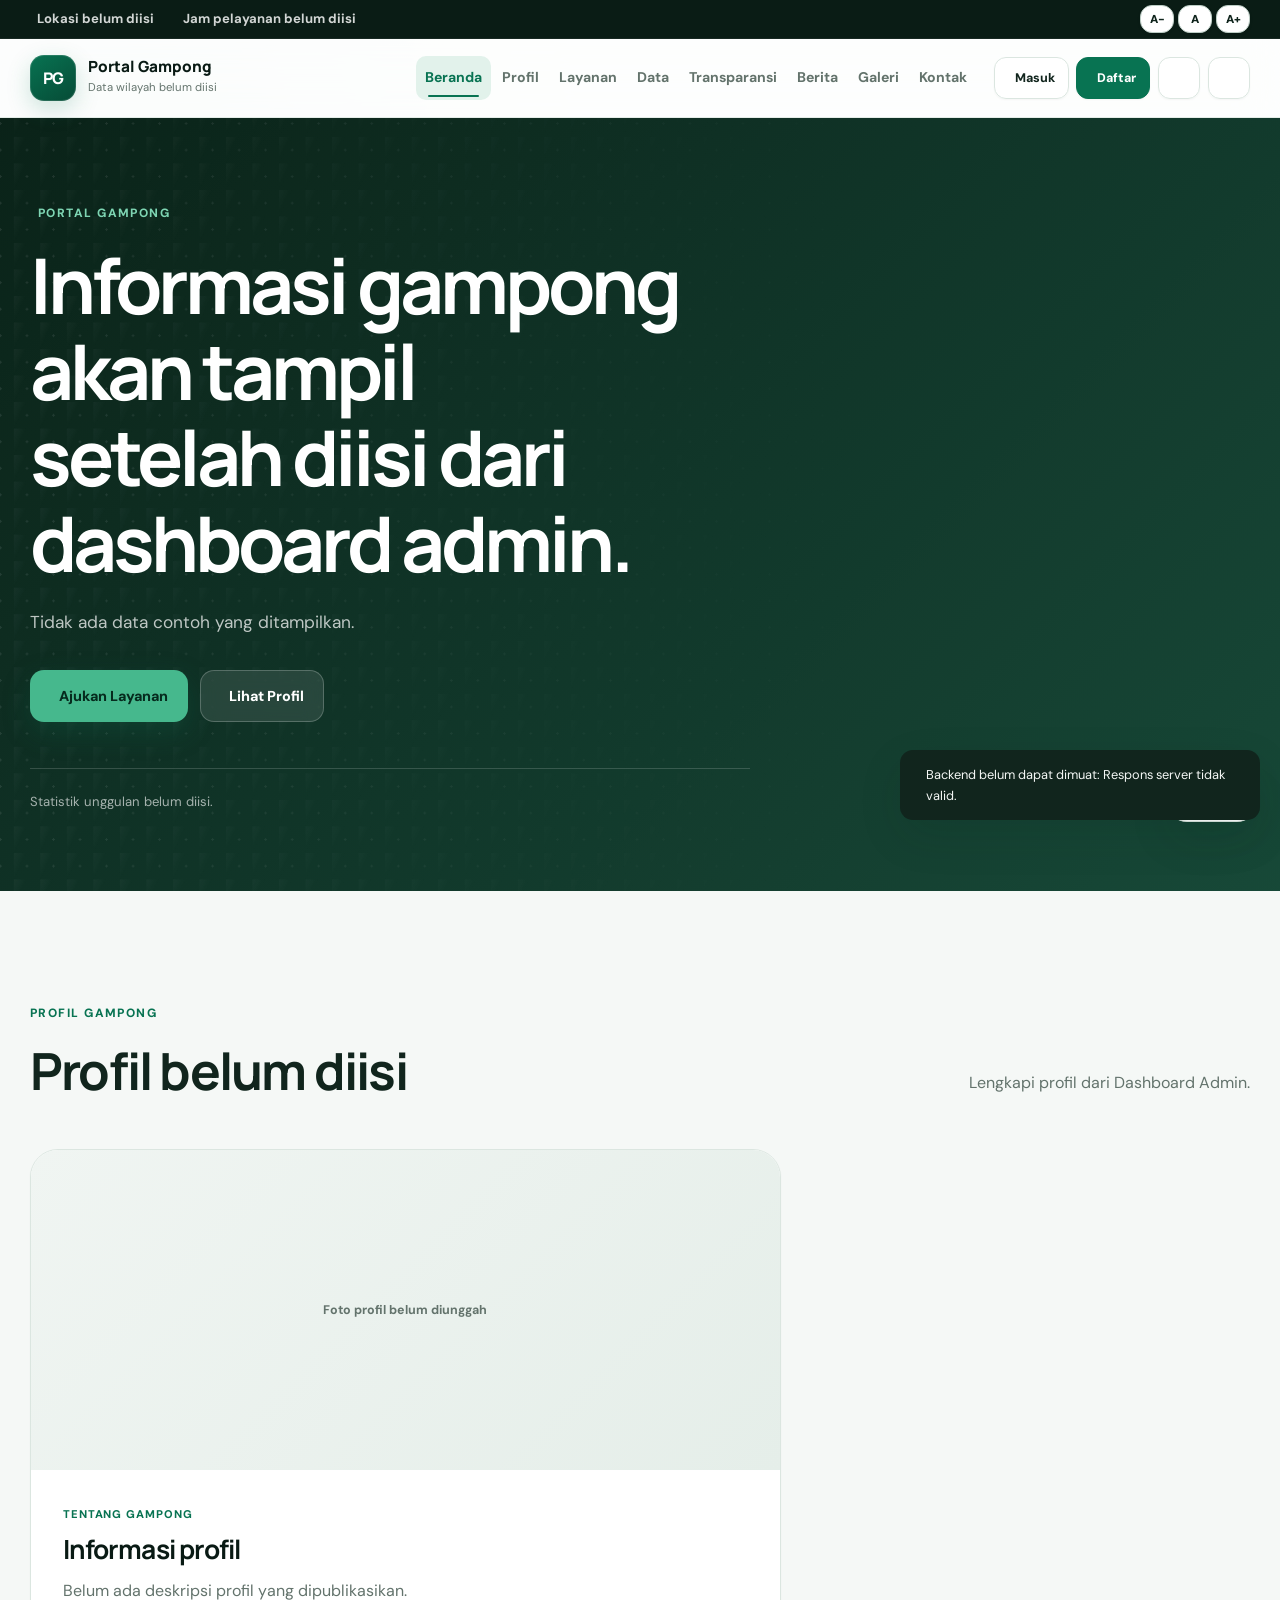
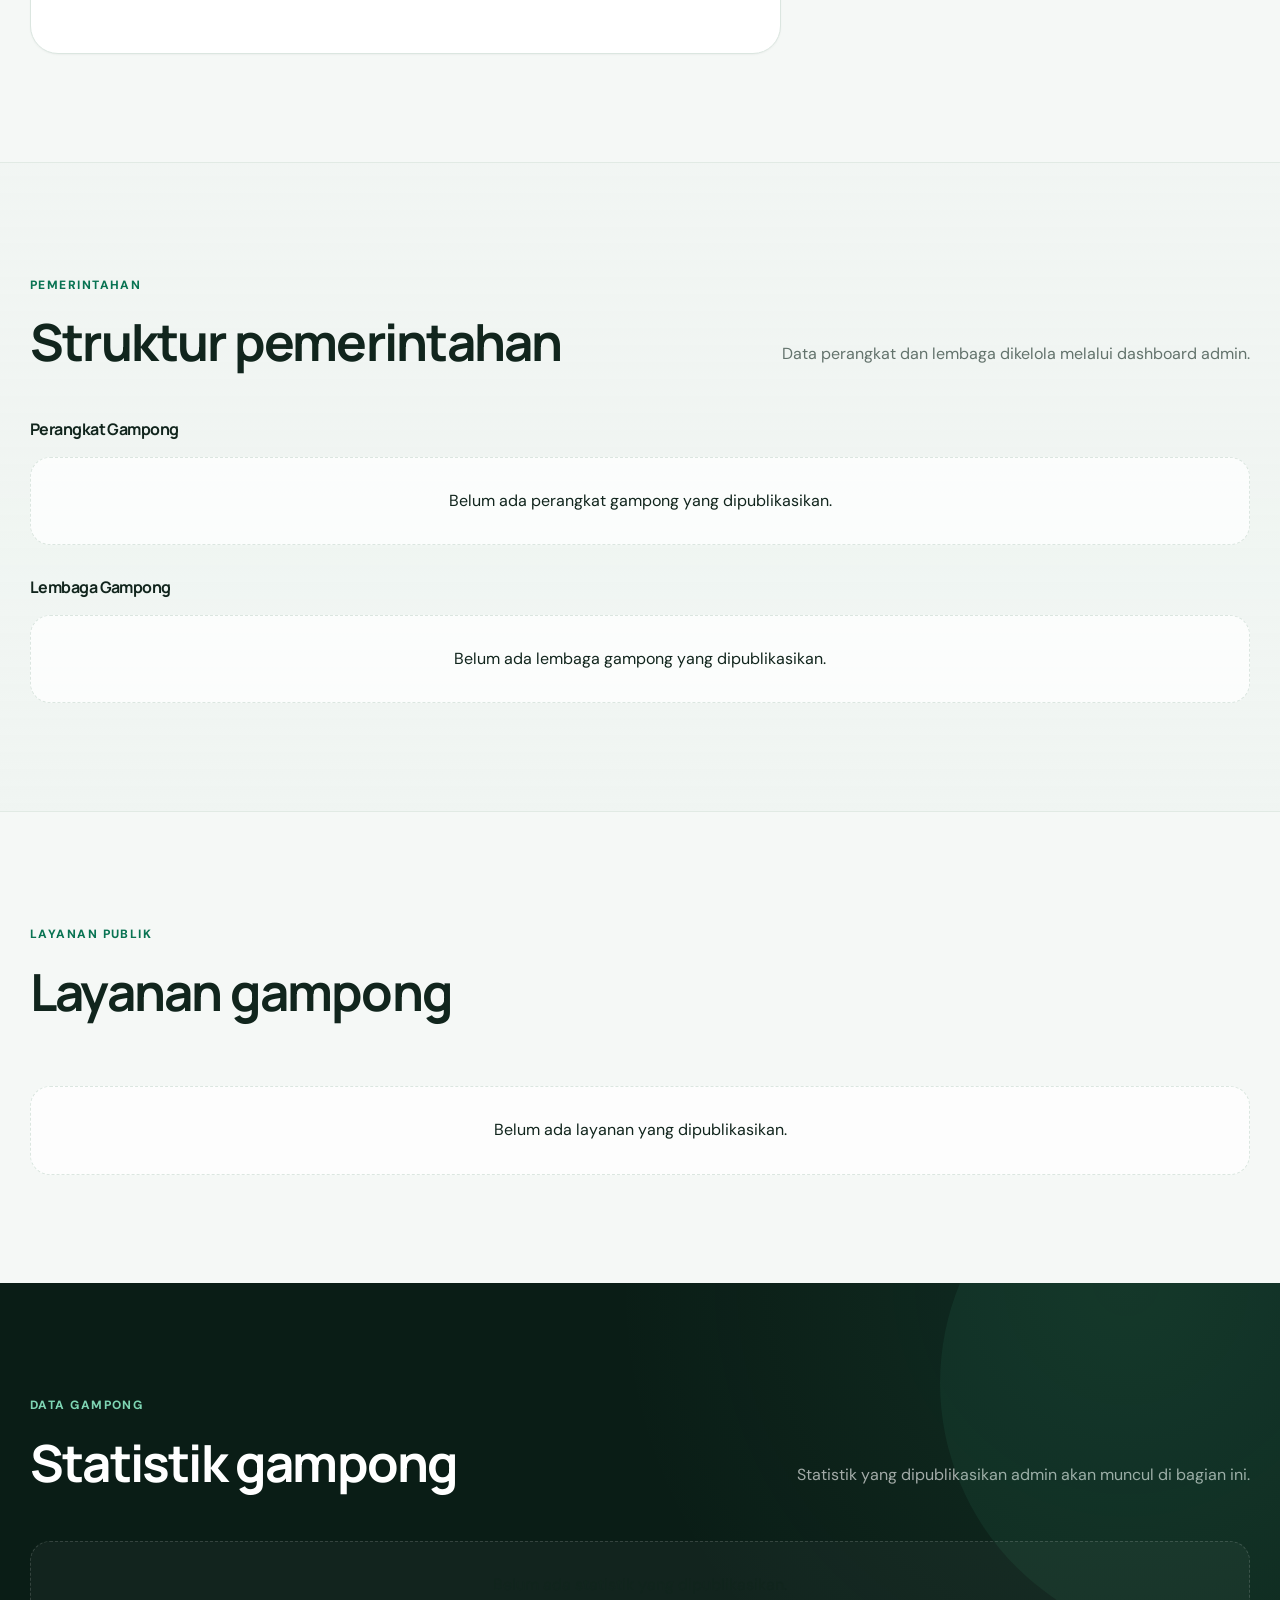
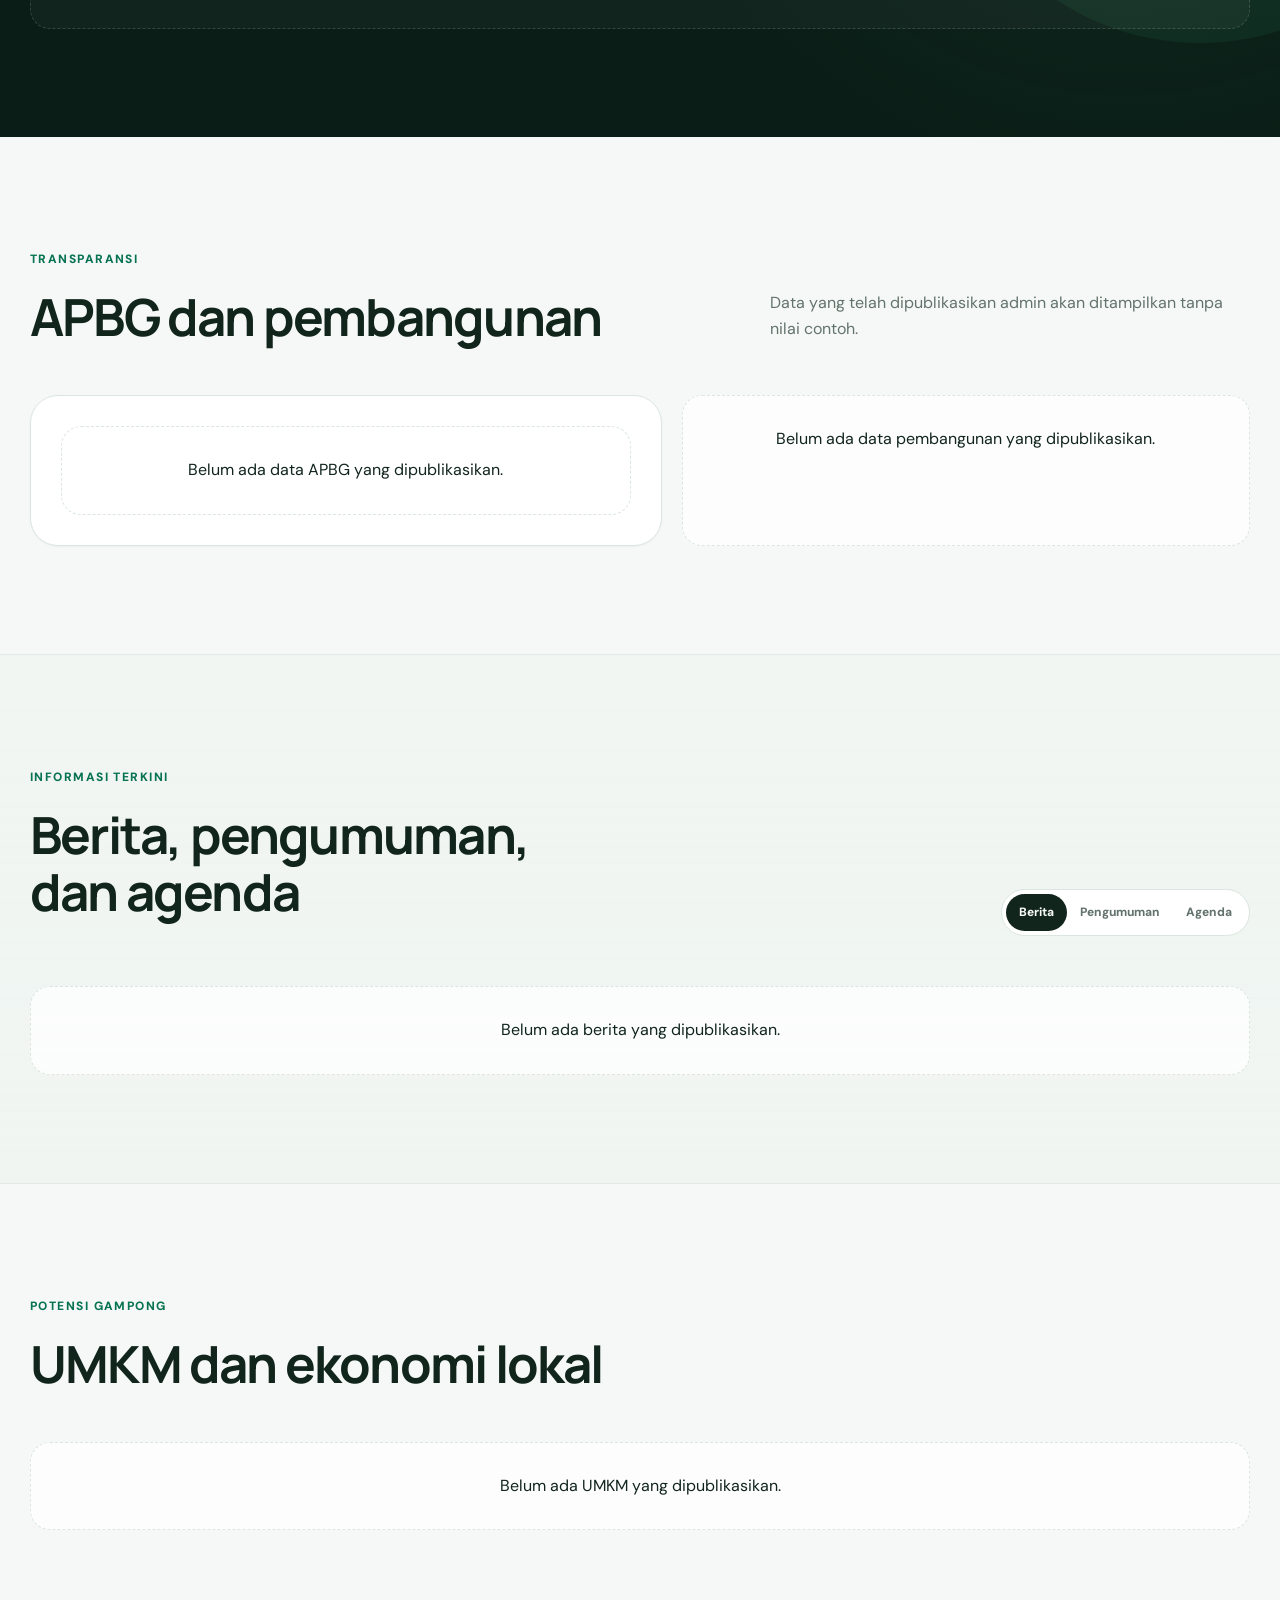
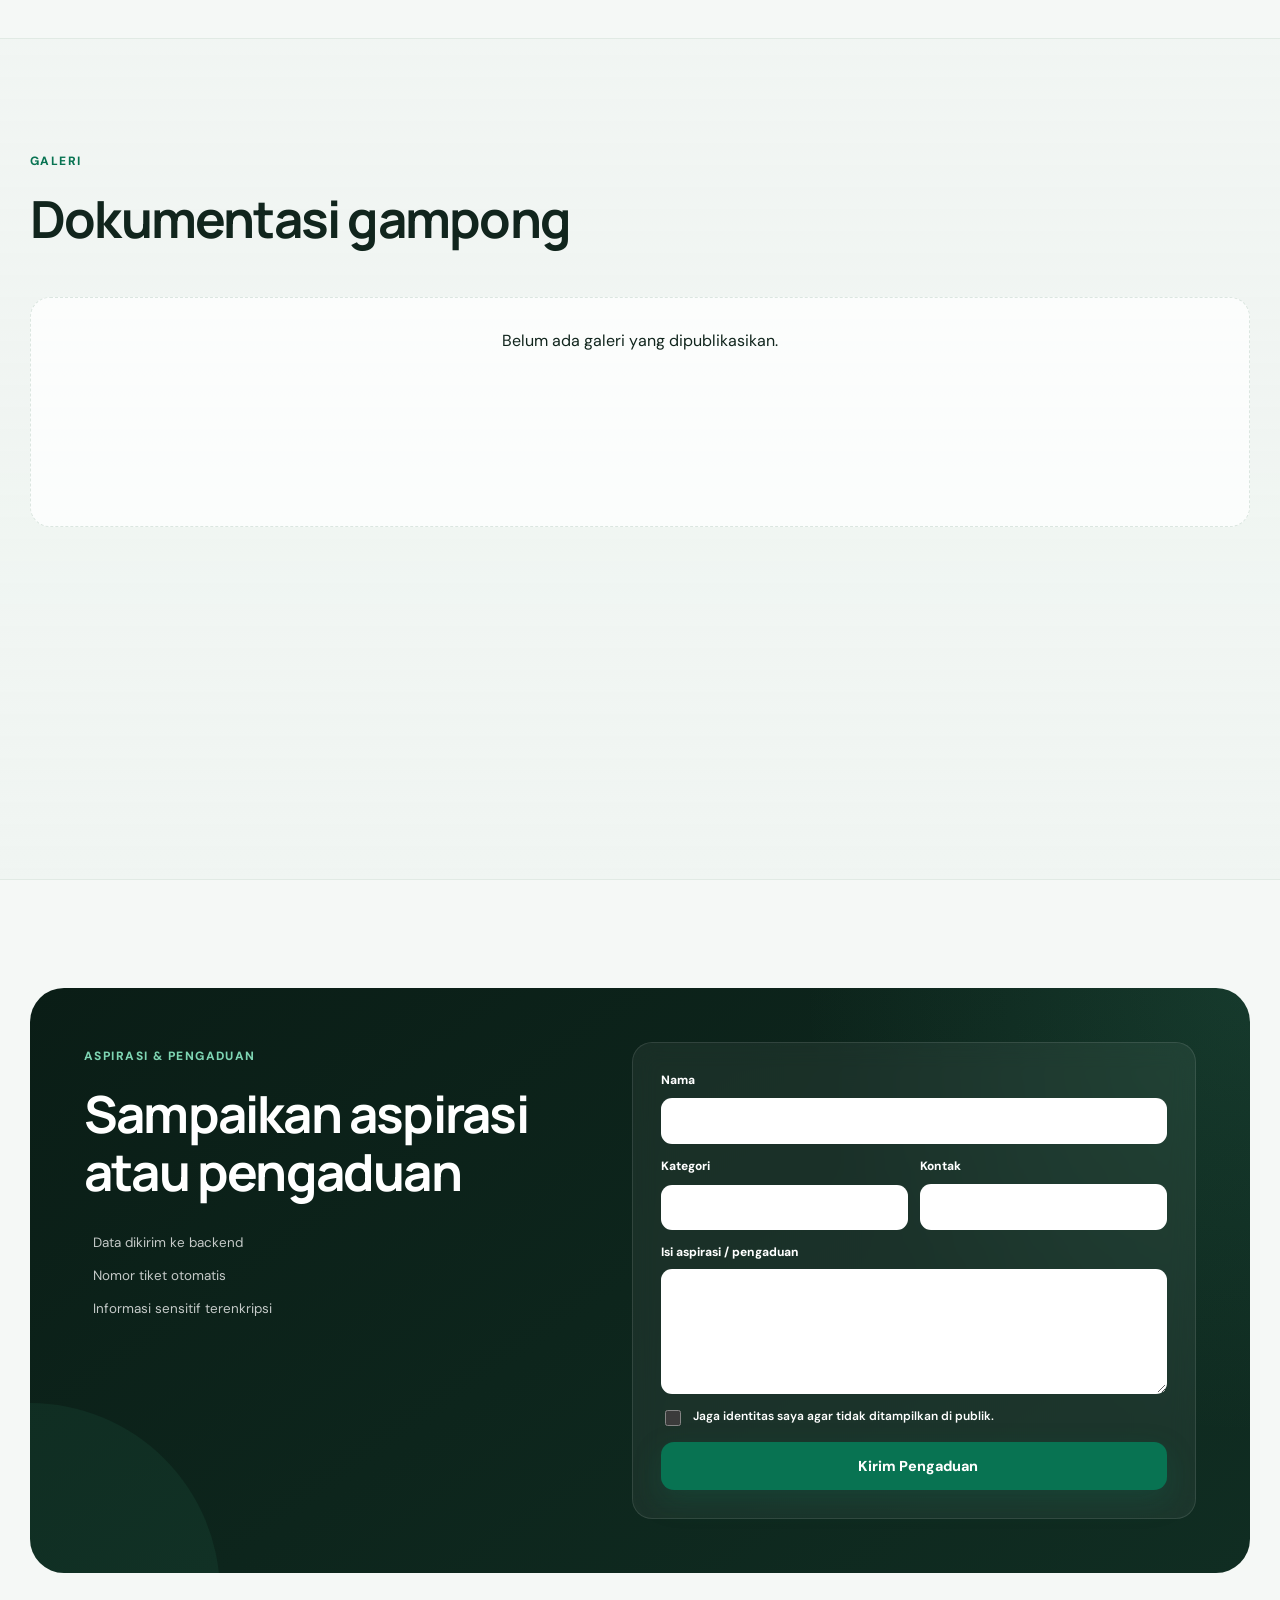
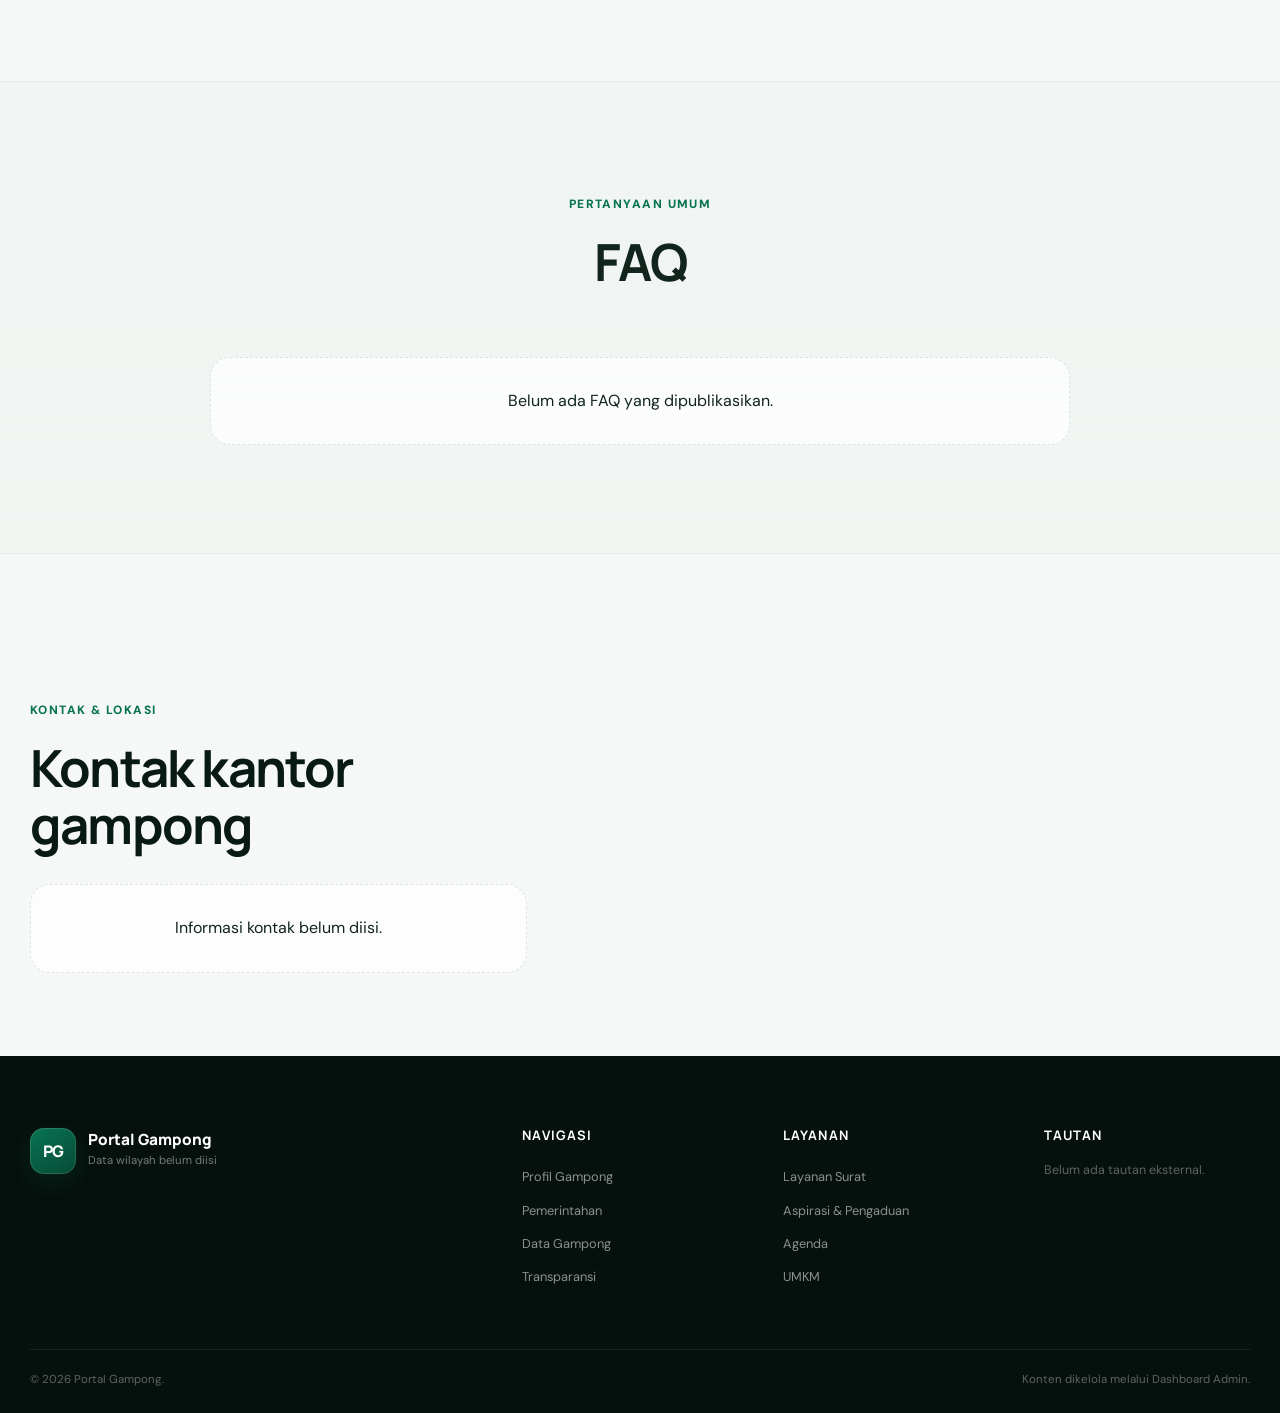
==== index.html @ d9968763 "Initial commit" ====
<!doctype html>
<html lang="id" data-theme="light">
<head>
  <meta charset="utf-8">
  <meta name="viewport" content="width=device-width, initial-scale=1">
  <meta name="theme-color" content="#0b6b4f">
  <meta name="color-scheme" content="light dark">
  <meta name="robots" content="index,follow,max-image-preview:large,max-snippet:-1,max-video-preview:-1">
  <script>
    (()=>{
      try{
        const saved=localStorage.getItem('gampong-theme');
        const theme=saved==='dark'||saved==='light'?saved:(matchMedia('(prefers-color-scheme: dark)').matches?'dark':'light');
        document.documentElement.dataset.theme=theme;
        document.querySelector('meta[name="theme-color"]').setAttribute('content',theme==='dark'?'#09130f':'#087352');
      }catch(_){}
    })();
  </script>
  <meta id="metaDescription" name="description" content="Portal informasi dan layanan gampong.">
  <meta id="metaKeywords" name="keywords" content="">
  <meta id="ogTitle" property="og:title" content="Portal Gampong">
  <meta id="ogUrl" property="og:url" content="">
  <meta id="ogSiteName" property="og:site_name" content="Portal Gampong">
  <meta property="og:locale" content="id_ID">
  <meta id="ogDescription" property="og:description" content="Portal informasi dan layanan gampong.">
  <meta property="og:type" content="website">
  <meta id="ogImage" property="og:image" content="">
  <meta name="twitter:card" content="summary_large_image">
  <meta id="twitterTitle" name="twitter:title" content="Portal Gampong">
  <meta id="twitterDescription" name="twitter:description" content="Portal informasi dan layanan gampong.">
  <meta id="twitterImage" name="twitter:image" content="">
  <link id="canonicalLink" rel="canonical" href="">
  <link rel="icon" type="image/png" sizes="32x32" href="assets/images/favicon-32.png">
  <link rel="apple-touch-icon" sizes="180x180" href="assets/images/apple-touch-icon.png">
  <!--SEO_HEAD-->
  <title>Portal Gampong</title>
  <link rel="preconnect" href="https://fonts.googleapis.com">
  <link rel="preconnect" href="https://fonts.gstatic.com" crossorigin>
  <link href="https://fonts.googleapis.com/css2?family=DM+Sans:wght@400;500;600;700&family=Manrope:wght@500;600;700;800&display=swap" rel="stylesheet">
  <link rel="stylesheet" href="assets/css/style.css">
  <link rel="stylesheet" href="assets/css/redesign.css">
  <link rel="manifest" href="manifest.php">
</head>
<body>
  <a class="skip-link" href="#main">Lewati ke konten utama</a>

  <div class="topbar">
    <div class="container topbar-inner">
      <div class="topbar-left">
        <span id="topbarLocation"><i data-lucide="map-pin"></i><b data-empty-text>Lokasi belum diisi</b></span>
        <span class="topbar-hours" id="topbarHours"><i data-lucide="clock-3"></i><b data-empty-text>Jam pelayanan belum diisi</b></span>
      </div>
      <div class="topbar-actions" aria-label="Aksesibilitas">
        <button class="icon-button small" id="fontDecrease" aria-label="Perkecil teks">A−</button>
        <button class="icon-button small" id="fontReset" aria-label="Ukuran teks normal">A</button>
        <button class="icon-button small" id="fontIncrease" aria-label="Perbesar teks">A+</button>
      </div>
    </div>
  </div>

  <header class="site-header" id="siteHeader">
    <div class="container nav-wrap">
      <a class="brand" href="#beranda" aria-label="Beranda">
        <span class="brand-mark" id="brandMark">PG</span>
        <span>
          <strong id="brandName">Portal Gampong</strong>
          <small id="brandLocation">Data wilayah belum diisi</small>
        </span>
      </a>
      <nav class="desktop-nav" aria-label="Navigasi utama">
        <a href="#beranda" class="nav-link active">Beranda</a>
        <a href="#profil" class="nav-link">Profil</a>
        <a href="#layanan" class="nav-link">Layanan</a>
        <a href="#data" class="nav-link">Data</a>
        <a href="#transparansi" class="nav-link">Transparansi</a>
        <a href="#berita" class="nav-link">Berita</a>
        <a href="#galeri" class="nav-link">Galeri</a>
        <a href="#kontak" class="nav-link">Kontak</a>
      </nav>
      <div class="nav-actions">
        <div class="auth-nav" id="guestAuthNav">
          <a class="nav-auth-button ghost" id="loginButton" href="login.html"><i data-lucide="log-in"></i><span>Masuk</span></a>
          <a class="nav-auth-button primary" id="registerButton" href="register.html"><i data-lucide="user-plus"></i><span>Daftar</span></a>
        </div>
        <div class="auth-nav hidden" id="memberAuthNav">
          <a class="nav-auth-button account" id="accountButton" href="profile.html"><i data-lucide="circle-user-round"></i><span id="accountNavLabel">Akun Saya</span></a>
          <button class="icon-button" id="authLogoutButton" aria-label="Keluar"><i data-lucide="log-out"></i></button>
        </div>
        <button class="icon-button" id="searchButton" aria-label="Cari"><i data-lucide="search"></i></button>
        <button class="icon-button" id="themeButton" aria-label="Ubah tema"><i data-lucide="moon"></i></button>
        <button class="icon-button menu-button" id="menuButton" aria-label="Buka menu"><i data-lucide="menu"></i></button>
      </div>
    </div>
    <div class="mobile-menu" id="mobileMenu">
      <div class="container mobile-menu-inner">
        <a href="#beranda">Beranda</a><a href="#profil">Profil Gampong</a><a href="#layanan">Layanan Publik</a><a href="#data">Data Gampong</a><a href="#transparansi">Transparansi</a><a href="#berita">Berita & Agenda</a><a href="#galeri">Galeri</a><a href="#kontak">Kontak</a>
        <div class="mobile-auth-row" id="mobileGuestAuth"><a id="mobileLoginButton" href="login.html"><i data-lucide="log-in"></i> Masuk</a><a id="mobileRegisterButton" href="register.html"><i data-lucide="user-plus"></i> Daftar Warga</a></div>
        <div class="mobile-auth-row hidden" id="mobileMemberAuth"><a id="mobileAccountButton" href="profile.html"><i data-lucide="circle-user-round"></i> <span id="mobileAccountLabel">Akun Saya</span></a><button id="mobileLogoutButton"><i data-lucide="log-out"></i> Keluar</button></div>
      </div>
    </div>
  </header>

  <div class="announcement hidden-section" id="announcementBar" role="region" aria-label="Pengumuman penting">
    <div class="container announcement-inner">
      <span class="announcement-label"><i data-lucide="megaphone"></i> Pengumuman</span>
      <div class="ticker"><span id="tickerText"></span></div>
      <a href="#pengumuman">Lihat semua <i data-lucide="arrow-right"></i></a>
    </div>
  </div>

  <main id="main">
    <section class="hero" id="beranda">
      <div class="hero-bg" id="heroBg" aria-hidden="true"></div>
      <div class="container hero-grid">
        <div class="hero-copy reveal">
          <span class="eyebrow" id="heroEyebrow"><i data-lucide="landmark"></i> Portal Gampong</span>
          <h1 id="heroTitle">Informasi gampong akan tampil setelah diisi dari dashboard admin.</h1>
          <p id="heroSubtitle">Tidak ada data contoh yang ditampilkan.</p>
          <div class="hero-actions">
            <a class="btn btn-primary" href="#layanan"><i data-lucide="file-check-2"></i> Ajukan Layanan</a>
            <a class="btn btn-secondary" href="#profil"><i data-lucide="circle-play"></i> Lihat Profil</a>
          </div>
          <div class="hero-meta" id="heroStats"><div class="empty-inline">Statistik unggulan belum diisi.</div></div>
        </div>

        <aside class="keuchik-card reveal hidden-section" id="keuchikCard" aria-label="Profil pimpinan gampong">
          <div class="keuchik-photo-wrap">
            <img id="keuchikPhoto" src="assets/images/geuchik-placeholder.svg" alt="Foto pimpinan gampong">
            <span class="status-badge"><span></span><b id="keuchikBadge">Pimpinan Gampong</b></span>
          </div>
          <div class="keuchik-body">
            <span class="mini-label" id="keuchikTitle">Pimpinan Gampong</span>
            <h2 id="keuchikName"></h2>
            <p id="keuchikMessage"></p>
            <div class="keuchik-links"><a href="#pemerintahan"><i data-lucide="network"></i> Struktur Pemerintahan</a><a href="#kontak"><i data-lucide="map-pin"></i> Kontak Kantor</a></div>
          </div>
        </aside>
      </div>
    </section>

    <section class="quick-access hidden-section" id="quickAccessSection">
      <div class="container"><div class="quick-grid" id="quickLinksGrid"></div></div>
    </section>

    <section class="section" id="profil">
      <div class="container">
        <div class="section-heading reveal"><div><span class="eyebrow">Profil Gampong</span><h2 id="profileHeading">Profil belum diisi</h2></div><p id="profileSummary">Lengkapi profil dari Dashboard Admin.</p></div>
        <div class="profile-layout">
          <article class="story-card reveal">
            <div class="story-photo empty-media" id="profilePhotoWrap"><div class="empty-media-label">Foto profil belum diunggah</div></div>
            <div class="story-content"><span class="mini-label">Tentang Gampong</span><h3 id="profileStoryTitle">Informasi profil</h3><p id="profileHistory">Belum ada deskripsi profil yang dipublikasikan.</p></div>
          </article>
          <div class="vision-grid reveal" id="visionGrid"></div>
        </div>
      </div>
    </section>

    <section class="section section-muted" id="pemerintahan">
      <div class="container">
        <div class="section-heading reveal"><div><span class="eyebrow">Pemerintahan</span><h2 id="governmentHeading">Struktur pemerintahan</h2></div><p id="governmentSummary">Data perangkat dan lembaga dikelola melalui dashboard admin.</p></div>
        <div class="subsection-title"><h3>Perangkat Gampong</h3></div>
        <div class="leadership-grid" id="officialsGrid"><div class="empty-card">Belum ada perangkat gampong yang dipublikasikan.</div></div>
        <div class="subsection-title institutions-title"><h3>Lembaga Gampong</h3></div>
        <div class="leadership-grid" id="institutionsGrid"><div class="empty-card">Belum ada lembaga gampong yang dipublikasikan.</div></div>
      </div>
    </section>

    <section class="section" id="layanan">
      <div class="container">
        <div class="section-heading reveal"><div><span class="eyebrow">Layanan Publik</span><h2 id="servicesHeading">Layanan gampong</h2><p id="servicesSummary"></p></div><div class="filter-tabs" id="serviceFilters"></div></div>
        <div class="services-grid" id="servicesGrid"><div class="empty-card">Belum ada layanan yang dipublikasikan.</div></div>
        <div class="online-service reveal hidden-section" id="onlineServiceBox"><div><span class="eyebrow">Layanan Digital</span><h3>Pengajuan layanan online</h3><p>Pilih layanan yang tersedia, isi data, dan simpan nomor tiket untuk memantau prosesnya.</p></div><button class="btn btn-primary" id="openRequestForm"><i data-lucide="send"></i> Mulai Pengajuan</button></div>
      </div>
    </section>

    <section class="section section-dark" id="data">
      <div class="container">
        <div class="section-heading light reveal"><div><span class="eyebrow">Data Gampong</span><h2 id="dataHeading">Statistik gampong</h2></div><p id="dataSummary">Statistik yang dipublikasikan admin akan muncul di bagian ini.</p></div>
        <div class="stats-grid" id="statsGrid"><div class="empty-card dark-empty">Belum ada statistik yang dipublikasikan.</div></div>
        <div class="data-panels hidden-section" id="dataPanels">
          <article class="chart-card reveal hidden-section" id="genderChartCard"><div class="card-head"><div><span class="mini-label">Komposisi Penduduk</span><h3 id="genderChartTitle">Penduduk menurut jenis kelamin</h3></div></div><div class="donut-wrap"><div class="donut" id="genderDonut"><div class="donut-center"><strong id="genderTotal">0</strong><span>jiwa</span></div></div><div class="legend" id="genderLegend"></div></div></article>
          <article class="chart-card reveal"><div class="card-head"><div><span class="mini-label">Ringkasan</span><h3>Informasi wilayah</h3></div></div><div class="facts-list" id="factsList"></div></article>
        </div>
      </div>
    </section>

    <section class="section" id="transparansi">
      <div class="container">
        <div class="section-heading reveal"><div><span class="eyebrow">Transparansi</span><h2 id="transparencyHeading">APBG dan pembangunan</h2></div><p id="transparencySummary">Data yang telah dipublikasikan admin akan ditampilkan tanpa nilai contoh.</p></div>
        <div class="budget-layout">
          <article class="budget-summary reveal" id="budgetSummary"><div class="empty-card">Belum ada data APBG yang dipublikasikan.</div></article>
          <div class="development-list reveal" id="developmentList"><div class="empty-card">Belum ada data pembangunan yang dipublikasikan.</div></div>
        </div>
      </div>
    </section>

    <section class="section section-muted" id="berita">
      <div class="container">
        <div class="section-heading reveal"><div><span class="eyebrow">Informasi Terkini</span><h2 id="newsHeading">Berita, pengumuman, dan agenda</h2><p id="newsSummary"></p></div><div class="segmented" id="contentTabs"><button class="active" data-tab="news">Berita</button><button data-tab="announcement">Pengumuman</button><button data-tab="agenda">Agenda</button></div></div>
        <div class="news-grid content-panel active" data-panel="news" id="newsGrid"><div class="empty-card">Belum ada berita yang dipublikasikan.</div></div>
        <div class="content-panel" data-panel="announcement" id="pengumuman"><div class="notice-list" id="announcementList"><div class="empty-card">Belum ada pengumuman yang dipublikasikan.</div></div></div>
        <div class="content-panel" data-panel="agenda" id="agenda"><div class="agenda-grid" id="agendaGrid"><div class="empty-card">Belum ada agenda yang dipublikasikan.</div></div></div>
      </div>
    </section>

    <section class="section" id="umkm">
      <div class="container"><div class="section-heading reveal"><div><span class="eyebrow">Potensi Gampong</span><h2 id="umkmHeading">UMKM dan ekonomi lokal</h2></div><p id="umkmSummary"></p></div><div class="umkm-grid" id="umkmGrid"><div class="empty-card">Belum ada UMKM yang dipublikasikan.</div></div></div>
    </section>

    <section class="section section-muted" id="galeri">
      <div class="container"><div class="section-heading reveal"><div><span class="eyebrow">Galeri</span><h2 id="galleryHeading">Dokumentasi gampong</h2></div><p id="gallerySummary"></p></div><div class="gallery-grid" id="galleryGrid"><div class="empty-card">Belum ada galeri yang dipublikasikan.</div></div></div>
    </section>

    <section class="section" id="pengaduan">
      <div class="container"><div class="complaint-wrap reveal"><div class="complaint-copy"><span class="eyebrow">Aspirasi & Pengaduan</span><h2 id="complaintHeading">Sampaikan aspirasi atau pengaduan</h2><p id="complaintSummary"></p><div class="complaint-points"><span><i data-lucide="shield-check"></i> Data dikirim ke backend</span><span><i data-lucide="ticket-check"></i> Nomor tiket otomatis</span><span><i data-lucide="lock-keyhole"></i> Informasi sensitif terenkripsi</span></div></div>
      <form class="complaint-form" id="complaintForm"><label>Nama<input type="text" name="name" placeholder="Nama lengkap" required></label><div class="form-row"><label>Kategori<select name="category" id="complaintCategory" required><option value="">Belum ada kategori</option></select></label><label>Kontak<input type="text" name="contact" placeholder="Nomor HP / email" required></label></div><label>Isi aspirasi / pengaduan<textarea name="message" rows="5" placeholder="Jelaskan informasi yang relevan." required minlength="10"></textarea></label><label class="checkbox-label"><input type="checkbox" name="private"><span>Jaga identitas saya agar tidak ditampilkan di publik.</span></label><button class="btn btn-primary" type="submit"><i data-lucide="send"></i> Kirim Pengaduan</button></form></div></div>
    </section>

    <section class="section section-muted" id="faq">
      <div class="container narrow"><div class="section-heading center reveal"><div><span class="eyebrow">Pertanyaan Umum</span><h2 id="faqHeading">FAQ</h2><p id="faqSummary"></p></div></div><div class="faq-list" id="faqList"><div class="empty-card">Belum ada FAQ yang dipublikasikan.</div></div></div>
    </section>

    <section class="section contact-section" id="kontak">
      <div class="container"><div class="contact-grid"><div class="contact-info reveal"><span class="eyebrow">Kontak & Lokasi</span><h2 id="contactHeading">Kontak kantor gampong</h2><p id="contactSummary"></p><div class="contact-list" id="contactList"><div class="empty-card">Informasi kontak belum diisi.</div></div><div class="contact-actions" id="contactActions"></div><div class="social-row" id="socialLinks"></div></div><div class="map-card reveal hidden-section" id="mapCard"><iframe id="mapFrame" title="Peta kantor gampong" src="about:blank" loading="lazy" referrerpolicy="no-referrer-when-downgrade" allowfullscreen></iframe></div></div></div>
    </section>

    <section class="source-strip hidden-section" id="sourceStrip"><div class="container source-strip-inner"><div><i data-lucide="badge-check"></i><p><strong>Sumber data:</strong> <span id="sourceSummary"></span></p></div><button class="text-button" id="sourceButton">Lihat sumber <i data-lucide="arrow-right"></i></button></div></section>
  </main>

  <footer class="footer"><div class="container footer-grid"><div class="footer-brand"><a class="brand light" href="#beranda"><span class="brand-mark" id="footerBrandMark">PG</span><span><strong id="footerBrandName">Portal Gampong</strong><small id="footerBrandLocation">Data wilayah belum diisi</small></span></a><p id="footerDescription"></p></div><div><h3>Navigasi</h3><a href="#profil">Profil Gampong</a><a href="#pemerintahan">Pemerintahan</a><a href="#data">Data Gampong</a><a href="#transparansi">Transparansi</a></div><div><h3>Layanan</h3><a href="#layanan">Layanan Surat</a><a href="#pengaduan">Aspirasi & Pengaduan</a><a href="#agenda">Agenda</a><a href="#umkm">UMKM</a></div><div><h3>Tautan</h3><div id="footerExternalLinks"><span class="footer-empty">Belum ada tautan eksternal.</span></div></div></div><div class="container footer-bottom"><p>© <span id="year"></span> <span id="copyrightName">Portal Gampong</span>.</p><p>Konten dikelola melalui Dashboard Admin.</p></div></footer>

  <button class="back-to-top" id="backToTop" aria-label="Kembali ke atas"><i data-lucide="arrow-up"></i></button>

  <div class="search-modal" id="searchModal" aria-hidden="true"><div class="modal-backdrop" data-close-modal></div><div class="search-dialog" role="dialog" aria-modal="true" aria-labelledby="searchTitle"><div class="search-head"><div><span class="mini-label">Pencarian Cepat</span><h2 id="searchTitle">Cari informasi gampong</h2></div><button class="icon-button" data-close-modal aria-label="Tutup pencarian"><i data-lucide="x"></i></button></div><div class="search-input-wrap"><i data-lucide="search"></i><input id="siteSearch" type="search" placeholder="Cari layanan, berita, agenda, FAQ..." autocomplete="off"><kbd>ESC</kbd></div><div class="search-results" id="searchResults"><p class="empty-state">Ketik kata kunci untuk mencari data yang sudah dipublikasikan.</p></div></div></div>

  <div class="modal" id="serviceModal" aria-hidden="true"><div class="modal-backdrop" data-close-service></div><div class="modal-dialog" role="dialog" aria-modal="true" aria-labelledby="serviceModalTitle"><button class="modal-close icon-button" data-close-service aria-label="Tutup"><i data-lucide="x"></i></button><span class="eyebrow">Informasi Layanan</span><h2 id="serviceModalTitle">Layanan</h2><div id="serviceModalContent"></div><button class="btn btn-primary" id="serviceApplyButton"><i data-lucide="send"></i> Ajukan Layanan</button></div></div>

  <div class="modal" id="postModal" aria-hidden="true"><div class="modal-backdrop" data-close-post></div><div class="modal-dialog wide" role="dialog" aria-modal="true" aria-labelledby="postModalTitle"><button class="modal-close icon-button" data-close-post aria-label="Tutup"><i data-lucide="x"></i></button><span class="eyebrow" id="postModalCategory">Informasi</span><h2 id="postModalTitle">Detail Informasi</h2><div id="postModalMeta" class="modal-intro"></div><div id="postModalContent" class="article-content"></div><div id="postModalActions"></div></div></div>

  <div class="modal" id="requestModal" aria-hidden="true"><div class="modal-backdrop" data-close-request></div><div class="modal-dialog wide" role="dialog" aria-modal="true" aria-labelledby="requestModalTitle"><button class="modal-close icon-button" data-close-request aria-label="Tutup"><i data-lucide="x"></i></button><span class="eyebrow">Formulir Digital</span><h2 id="requestModalTitle">Pengajuan Layanan</h2><form id="requestForm" class="request-form"><div class="form-row"><label>Nama lengkap<input type="text" name="name" required placeholder="Nama sesuai identitas"></label><label>NIK<input type="text" name="nik" inputmode="numeric" maxlength="16" pattern="[0-9]{16}" required placeholder="16 digit NIK"></label></div><div class="form-row"><label>Jenis layanan<select name="service" id="requestService" required><option value="">Belum ada layanan online</option></select></label><label>Nomor WhatsApp / HP<input type="tel" name="phone" required placeholder="08xxxxxxxxxx"></label></div><label>Alamat<textarea name="address" rows="3" required placeholder="Alamat"></textarea></label><label>Catatan<textarea name="notes" rows="3" placeholder="Keterangan tambahan bila ada"></textarea></label><label class="file-label">Dokumen pendukung<input type="file" name="file" accept=".pdf,.jpg,.jpeg,.png"><small>PDF/JPG/PNG maksimal 5 MB.</small></label><label class="checkbox-label"><input type="checkbox" required><span>Saya memastikan data yang diisi benar.</span></label><button class="btn btn-primary" type="submit"><i data-lucide="send"></i> Kirim Pengajuan</button></form></div></div>

  <div class="modal" id="statusModal" aria-hidden="true"><div class="modal-backdrop" data-close-status></div><div class="modal-dialog" role="dialog" aria-modal="true"><button class="modal-close icon-button" data-close-status aria-label="Tutup"><i data-lucide="x"></i></button><span class="mini-label">Lacak Layanan</span><h2>Cek status tiket</h2><form id="statusForm" class="request-form"><label>Nomor tiket<input name="ticket" required placeholder="Masukkan nomor tiket"></label><button class="btn btn-primary" type="submit"><i data-lucide="search-check"></i> Cek Status</button></form><div id="statusResult"></div></div></div>

  <button class="status-floating" id="statusButton"><i data-lucide="scan-search"></i><span>Cek Tiket</span></button>

  <div class="lightbox" id="lightbox" aria-hidden="true"><button class="icon-button lightbox-close" id="lightboxClose" aria-label="Tutup galeri"><i data-lucide="x"></i></button><img id="lightboxImage" src="" alt=""><p id="lightboxCaption"></p></div>
  <div class="toast-region" id="toastRegion" aria-live="polite" aria-atomic="true"></div>

  <script src="https://unpkg.com/lucide@0.468.0/dist/umd/lucide.min.js"></script>
  <script src="assets/js/app.js"></script>
</body>
</html>
---- assets/css/style.css ----
:root {
  --bg: #f7f8f5;
  --surface: #ffffff;
  --surface-2: #eef4f0;
  --surface-3: #e8efeb;
  --text: #10221b;
  --muted: #617069;
  --muted-2: #7f8b86;
  --line: #dce5df;
  --primary: #0b6b4f;
  --primary-2: #09563f;
  --primary-soft: #e0f0e9;
  --accent: #d3a646;
  --accent-soft: #f7edcf;
  --danger: #a83f3f;
  --dark: #0d211a;
  --dark-2: #143129;
  --white: #ffffff;
  --shadow-sm: 0 8px 24px rgba(12, 38, 29, .07);
  --shadow-md: 0 16px 48px rgba(12, 38, 29, .11);
  --shadow-lg: 0 28px 80px rgba(12, 38, 29, .17);
  --radius-sm: 12px;
  --radius: 20px;
  --radius-lg: 28px;
  --container: 1200px;
  --header-h: 78px;
  --font-scale: 1;
}

html[data-theme="dark"] {
  --bg: #0b1511;
  --surface: #111f1a;
  --surface-2: #172922;
  --surface-3: #1d312a;
  --text: #edf5f1;
  --muted: #a8b8b1;
  --muted-2: #8da098;
  --line: #263c33;
  --primary: #46b88d;
  --primary-2: #6bc9a6;
  --primary-soft: #183d31;
  --accent-soft: #3b3420;
  --dark: #07110d;
  --dark-2: #0b1e17;
  --shadow-sm: 0 8px 24px rgba(0, 0, 0, .15);
  --shadow-md: 0 16px 48px rgba(0, 0, 0, .22);
  --shadow-lg: 0 28px 80px rgba(0, 0, 0, .3);
}

* { box-sizing: border-box; }
html { scroll-behavior: smooth; scroll-padding-top: 110px; font-size: calc(16px * var(--font-scale)); }
body {
  margin: 0;
  font-family: "DM Sans", system-ui, -apple-system, BlinkMacSystemFont, "Segoe UI", sans-serif;
  background: var(--bg);
  color: var(--text);
  line-height: 1.65;
  -webkit-font-smoothing: antialiased;
}
body.modal-open { overflow: hidden; }
img { display: block; max-width: 100%; }
button, input, select, textarea { font: inherit; }
button, a { -webkit-tap-highlight-color: transparent; }
button { color: inherit; }
a { color: inherit; text-decoration: none; }
svg { width: 20px; height: 20px; stroke-width: 1.8; }
h1, h2, h3, p { margin-top: 0; }
h1, h2, h3 {
  font-family: "Manrope", system-ui, sans-serif;
  letter-spacing: -.035em;
  line-height: 1.12;
}
h1 { font-size: clamp(2.8rem, 6vw, 5.3rem); }
h2 { font-size: clamp(2rem, 4vw, 3.4rem); }
h3 { font-size: 1.2rem; }
p { color: var(--muted); }
::selection { background: var(--primary); color: white; }
:focus-visible { outline: 3px solid rgba(70, 184, 141, .5); outline-offset: 3px; }

.container { width: min(var(--container), calc(100% - 40px)); margin-inline: auto; }
.narrow { width: min(860px, calc(100% - 40px)); }
.section { padding: 108px 0; }
.section-muted { background: var(--surface-2); }
.section-dark { background: var(--dark); color: white; position: relative; overflow: hidden; }
.section-dark::before {
  content: "";
  position: absolute;
  width: 520px;
  height: 520px;
  border-radius: 50%;
  background: rgba(70, 184, 141, .08);
  right: -180px;
  top: -160px;
}
.skip-link {
  position: fixed;
  left: 16px;
  top: -80px;
  z-index: 9999;
  background: var(--text);
  color: var(--bg);
  padding: 12px 18px;
  border-radius: 10px;
  transition: top .2s;
}
.skip-link:focus { top: 16px; }

.topbar { background: var(--dark); color: rgba(255,255,255,.82); font-size: .82rem; }
.topbar-inner { min-height: 38px; display: flex; align-items: center; justify-content: space-between; gap: 20px; }
.topbar-left { display: flex; align-items: center; gap: 22px; }
.topbar-left span { display: inline-flex; align-items: center; gap: 7px; }
.topbar svg { width: 14px; height: 14px; }
.topbar-actions { display: flex; gap: 4px; }
.icon-button.small { min-width: 28px; width: auto; height: 28px; padding: 0 7px; color: rgba(255,255,255,.82); border-color: rgba(255,255,255,.12); font-size: .72rem; }

.site-header {
  position: sticky;
  top: 0;
  z-index: 1000;
  background: color-mix(in srgb, var(--surface) 92%, transparent);
  backdrop-filter: blur(18px);
  border-bottom: 1px solid transparent;
  transition: box-shadow .25s, border-color .25s;
}
.site-header.scrolled { box-shadow: var(--shadow-sm); border-color: var(--line); }
.nav-wrap { height: var(--header-h); display: flex; align-items: center; gap: 26px; }
.brand { display: inline-flex; align-items: center; gap: 12px; margin-right: auto; min-width: 226px; }
.brand-mark {
  width: 46px;
  height: 46px;
  border-radius: 14px;
  background: var(--primary);
  color: white;
  display: grid;
  place-items: center;
  font-family: "Manrope", sans-serif;
  font-weight: 800;
  letter-spacing: -.06em;
  box-shadow: inset 0 0 0 1px rgba(255,255,255,.13);
}
.brand strong, .brand small { display: block; }
.brand strong { font: 800 .96rem/1.15 "Manrope", sans-serif; }
.brand small { color: var(--muted); font-size: .71rem; margin-top: 4px; }
.desktop-nav { display: flex; align-items: center; gap: 3px; }
.nav-link { padding: 10px 10px; color: var(--muted); font-size: .88rem; font-weight: 700; border-radius: 10px; transition: .2s; }
.nav-link:hover, .nav-link.active { color: var(--primary); background: var(--primary-soft); }
.nav-actions { display: flex; gap: 8px; }
.icon-button {
  width: 42px;
  height: 42px;
  border-radius: 12px;
  border: 1px solid var(--line);
  background: var(--surface);
  display: inline-grid;
  place-items: center;
  cursor: pointer;
  transition: transform .18s, background .18s, border-color .18s;
}
.icon-button:hover { transform: translateY(-1px); border-color: var(--primary); background: var(--primary-soft); }
.menu-button { display: none; }
.mobile-menu {
  display: none;
  border-top: 1px solid var(--line);
  background: var(--surface);
}
.mobile-menu.open { display: block; }
.mobile-menu-inner { padding-top: 10px; padding-bottom: 18px; display: grid; }
.mobile-menu a { padding: 12px 4px; font-weight: 700; color: var(--muted); border-bottom: 1px solid var(--line); }

.announcement { background: var(--primary); color: white; }
.announcement-inner { min-height: 43px; display: grid; grid-template-columns: auto 1fr auto; align-items: center; gap: 22px; font-size: .84rem; }
.announcement-label { font-weight: 800; display: inline-flex; align-items: center; gap: 8px; }
.announcement-label svg, .announcement a svg { width: 16px; height: 16px; }
.announcement a { display: inline-flex; align-items: center; gap: 7px; font-weight: 700; opacity: .9; }
.ticker { min-width: 0; overflow: hidden; white-space: nowrap; opacity: .92; }
.ticker span { display: inline-block; }

.hero {
  position: relative;
  min-height: 720px;
  display: flex;
  align-items: center;
  overflow: hidden;
  color: white;
  background: var(--dark);
}
.hero-bg {
  position: absolute;
  inset: 0;
  background: linear-gradient(135deg, #0b241a, #164b39);
  background-size: cover;
  background-position: center;
  transform: scale(1.02);
}
.hero-bg::after {
  content: "";
  position: absolute;
  inset: 0;
  background-image: radial-gradient(rgba(255,255,255,.1) 1px, transparent 1px);
  background-size: 26px 26px;
  mask-image: linear-gradient(90deg, black, transparent 72%);
}
.hero-grid {
  position: relative;
  z-index: 2;
  display: grid;
  grid-template-columns: minmax(0, 1.2fr) minmax(330px, .62fr);
  gap: 70px;
  align-items: center;
  padding-top: 78px;
  padding-bottom: 78px;
}
.hero-copy { max-width: 760px; }
.eyebrow {
  display: inline-flex;
  align-items: center;
  gap: 8px;
  color: var(--primary);
  text-transform: uppercase;
  letter-spacing: .12em;
  font-size: .75rem;
  font-weight: 800;
  margin-bottom: 18px;
}
.hero .eyebrow, .section-dark .eyebrow, .complaint-wrap .eyebrow { color: #7ed5b3; }
.eyebrow svg { width: 16px; height: 16px; }
.hero h1 { margin-bottom: 22px; max-width: 760px; }
.hero-copy > p { color: rgba(255,255,255,.73); max-width: 680px; font-size: 1.08rem; }
.hero-actions { display: flex; flex-wrap: wrap; gap: 12px; margin: 34px 0 46px; }
.btn {
  border: 1px solid transparent;
  border-radius: 13px;
  min-height: 48px;
  padding: 0 19px;
  display: inline-flex;
  align-items: center;
  justify-content: center;
  gap: 9px;
  font-weight: 800;
  font-size: .9rem;
  cursor: pointer;
  transition: transform .18s, box-shadow .18s, background .18s, border-color .18s;
}
.btn:hover { transform: translateY(-2px); }
.btn-primary { background: var(--primary); color: white; box-shadow: 0 10px 28px rgba(11, 107, 79, .25); }
.btn-primary:hover { background: var(--primary-2); box-shadow: 0 14px 34px rgba(11, 107, 79, .32); }
.hero .btn-primary { background: #46b88d; color: #062b1e; }
.hero .btn-primary:hover { background: #67c9a6; }
.btn-secondary { background: rgba(255,255,255,.1); color: white; border-color: rgba(255,255,255,.22); backdrop-filter: blur(10px); }
.btn-secondary:hover { background: rgba(255,255,255,.16); }
.btn-outline { background: transparent; color: var(--text); border-color: var(--line); }
.btn-outline:hover { border-color: var(--primary); color: var(--primary); }
.hero-meta { display: flex; gap: 0; border-top: 1px solid rgba(255,255,255,.16); max-width: 680px; }
.hero-meta div { padding: 22px 28px 0 0; margin-right: 28px; border-right: 1px solid rgba(255,255,255,.16); }
.hero-meta div:last-child { border: 0; margin: 0; }
.hero-meta strong { display: block; font: 800 1.22rem/1 "Manrope"; margin-bottom: 7px; }
.hero-meta span { color: rgba(255,255,255,.56); font-size: .76rem; }

.keuchik-card {
  background: color-mix(in srgb, var(--surface) 96%, transparent);
  color: var(--text);
  border: 1px solid rgba(255,255,255,.16);
  border-radius: var(--radius-lg);
  overflow: hidden;
  box-shadow: var(--shadow-lg);
}
.keuchik-photo-wrap { position: relative; height: 375px; background: var(--surface-3); overflow: hidden; }
.keuchik-photo-wrap img { width: 100%; height: 100%; object-fit: cover; object-position: center top; }
.status-badge {
  position: absolute;
  left: 18px;
  bottom: 18px;
  background: rgba(8, 28, 21, .86);
  backdrop-filter: blur(12px);
  color: white;
  border: 1px solid rgba(255,255,255,.15);
  padding: 8px 11px;
  border-radius: 999px;
  display: inline-flex;
  align-items: center;
  gap: 8px;
  font-size: .73rem;
  font-weight: 800;
}
.status-badge span { width: 7px; height: 7px; border-radius: 50%; background: #62d6a9; box-shadow: 0 0 0 4px rgba(98,214,169,.15); }
.keuchik-body { padding: 26px 28px 30px; }
.mini-label { color: var(--primary); text-transform: uppercase; letter-spacing: .08em; font-size: .7rem; font-weight: 800; }
.keuchik-body h2 { font-size: 1.8rem; margin: 7px 0 10px; }
.keuchik-body p { font-size: .9rem; margin-bottom: 20px; }
.keuchik-links { display: grid; gap: 8px; }
.keuchik-links a { display: flex; align-items: center; gap: 9px; font-size: .83rem; font-weight: 700; color: var(--muted); }
.keuchik-links a:hover { color: var(--primary); }

.quick-access { margin-top: -34px; position: relative; z-index: 5; }
.quick-grid {
  display: grid;
  grid-template-columns: repeat(6, 1fr);
  background: var(--surface);
  border: 1px solid var(--line);
  border-radius: 20px;
  box-shadow: var(--shadow-md);
  overflow: hidden;
}
.quick-card {
  min-width: 0;
  display: grid;
  grid-template-columns: auto 1fr auto;
  align-items: center;
  gap: 10px;
  padding: 20px 17px;
  border-right: 1px solid var(--line);
  transition: .2s;
}
.quick-card:last-child { border-right: 0; }
.quick-card:hover { background: var(--primary-soft); }
.quick-card > span { width: 39px; height: 39px; border-radius: 12px; display: grid; place-items: center; background: var(--primary-soft); color: var(--primary); }
.quick-card > svg { width: 15px; color: var(--muted-2); }
.quick-card strong, .quick-card small { display: block; }
.quick-card strong { font-size: .82rem; line-height: 1.25; }
.quick-card small { color: var(--muted); font-size: .69rem; margin-top: 4px; }

.section-heading { display: flex; justify-content: space-between; gap: 70px; align-items: end; margin-bottom: 46px; }
.section-heading > div:first-child { max-width: 680px; }
.section-heading h2 { margin: 0; }
.section-heading > p { max-width: 480px; margin-bottom: 3px; }
.section-heading.light p { color: rgba(255,255,255,.62); }
.section-heading.light h2 { color: white; }
.section-heading.center { justify-content: center; text-align: center; }
.section-heading.center > div { max-width: 700px; }

.profile-layout { display: grid; grid-template-columns: 1.35fr .8fr; gap: 24px; }
.story-card { background: var(--surface); border: 1px solid var(--line); border-radius: var(--radius-lg); overflow: hidden; box-shadow: var(--shadow-sm); }
.story-photo { height: 320px; overflow: hidden; background: var(--surface-3); }
.story-photo img { width: 100%; height: 100%; object-fit: cover; transition: transform .5s; }
.story-card:hover .story-photo img { transform: scale(1.025); }
.story-content { padding: 30px 32px 32px; }
.story-content h3 { font-size: 1.65rem; margin: 8px 0 14px; max-width: 620px; }
.tag-list { display: flex; flex-wrap: wrap; gap: 7px; margin-top: 22px; }
.tag-list span, .pill, .status-neutral {
  border-radius: 999px;
  padding: 7px 10px;
  background: var(--surface-2);
  border: 1px solid var(--line);
  color: var(--muted);
  font-size: .68rem;
  font-weight: 800;
}
.vision-grid { display: grid; grid-template-columns: 1fr 1fr; gap: 14px; }
.info-panel { margin: 0; padding: 23px; border: 1px solid var(--line); border-radius: var(--radius); background: var(--surface); }
.info-panel:nth-child(1) { background: var(--primary); color: white; border-color: transparent; }
.info-panel:nth-child(1) p { color: rgba(255,255,255,.7); }
.icon-box, .service-icon, .development-icon, .umkm-icon {
  width: 46px; height: 46px; display: grid; place-items: center; border-radius: 13px; background: var(--primary-soft); color: var(--primary); margin-bottom: 28px;
}
.info-panel:nth-child(1) .icon-box { background: rgba(255,255,255,.14); color: white; }
.info-panel h3 { margin-bottom: 9px; }
.info-panel p { font-size: .85rem; margin-bottom: 0; }

.leadership-grid { display: grid; grid-template-columns: repeat(4, 1fr); gap: 18px; }
.leader-card {
  padding: 26px;
  border-radius: var(--radius);
  border: 1px solid var(--line);
  background: var(--surface);
  min-height: 230px;
  display: flex;
  flex-direction: column;
  justify-content: space-between;
}
.leader-card.primary { background: var(--dark); color: white; border-color: transparent; }
.leader-card.primary p { color: rgba(255,255,255,.62); }
.leader-avatar {
  width: 54px; height: 54px; border-radius: 16px; display: grid; place-items: center; background: var(--surface-2); color: var(--primary); font: 800 .95rem "Manrope";
}
.primary .leader-avatar { background: rgba(255,255,255,.1); color: white; }
.leader-card h3 { margin: 8px 0 8px; }
.leader-card p { font-size: .84rem; margin: 0; }

.filter-tabs { display: flex; flex-wrap: wrap; gap: 7px; }
.filter-tab, .segmented button {
  border: 1px solid var(--line);
  background: var(--surface);
  border-radius: 999px;
  padding: 9px 13px;
  color: var(--muted);
  cursor: pointer;
  font-weight: 800;
  font-size: .75rem;
}
.filter-tab.active, .segmented button.active { background: var(--text); color: var(--bg); border-color: var(--text); }
.services-grid { display: grid; grid-template-columns: repeat(4, 1fr); gap: 17px; }
.service-card {
  background: var(--surface);
  border: 1px solid var(--line);
  border-radius: var(--radius);
  padding: 25px;
  transition: transform .22s, box-shadow .22s, border-color .22s;
}
.service-card:hover { transform: translateY(-4px); box-shadow: var(--shadow-sm); border-color: color-mix(in srgb, var(--primary) 40%, var(--line)); }
.service-card.hidden { display: none; }
.service-icon { margin-bottom: 24px; }
.service-type, .news-category {
  color: var(--primary);
  font-size: .68rem;
  text-transform: uppercase;
  letter-spacing: .08em;
  font-weight: 800;
}
.service-card h3 { margin: 8px 0 11px; font-size: 1.05rem; }
.service-card p { font-size: .82rem; min-height: 67px; }
.text-button {
  border: 0;
  background: transparent;
  padding: 0;
  color: var(--primary);
  display: inline-flex;
  align-items: center;
  gap: 7px;
  font-size: .78rem;
  font-weight: 800;
  cursor: pointer;
}
.text-button svg { width: 15px; height: 15px; }
.online-service {
  margin-top: 24px;
  border-radius: var(--radius-lg);
  border: 1px solid var(--line);
  background: linear-gradient(120deg, var(--surface), var(--primary-soft));
  padding: 32px;
  display: flex;
  align-items: center;
  justify-content: space-between;
  gap: 30px;
}
.online-service h3 { font-size: 1.65rem; margin: 7px 0 9px; }
.online-service p { max-width: 760px; margin: 0; font-size: .9rem; }

.stats-grid { position: relative; z-index: 1; display: grid; grid-template-columns: repeat(4, 1fr); gap: 16px; }
.stat-card { border: 1px solid rgba(255,255,255,.1); background: rgba(255,255,255,.045); border-radius: var(--radius); padding: 27px; }
.stat-card > span { width: 43px; height: 43px; border-radius: 12px; display: grid; place-items: center; color: #7ed5b3; background: rgba(126,213,179,.09); margin-bottom: 32px; }
.stat-card strong { display: block; font: 800 2.05rem/1 "Manrope"; }
.stat-card small { display: block; color: rgba(255,255,255,.55); margin-top: 10px; }
.data-panels { position: relative; z-index: 1; display: grid; grid-template-columns: 1fr 1fr; gap: 18px; margin-top: 18px; }
.chart-card { border: 1px solid rgba(255,255,255,.1); background: rgba(255,255,255,.045); border-radius: var(--radius); padding: 30px; color: white; }
.card-head { display: flex; justify-content: space-between; gap: 20px; align-items: flex-start; }
.card-head h3 { margin: 6px 0 0; }
.section-dark .mini-label { color: #7ed5b3; }
.section-dark .pill { background: rgba(255,255,255,.06); border-color: rgba(255,255,255,.1); color: rgba(255,255,255,.65); }
.donut-wrap { display: flex; align-items: center; gap: 44px; margin-top: 34px; }
.donut {
  width: 190px; aspect-ratio: 1; border-radius: 50%;
  background: conic-gradient(#46b88d 0 49.34%, #d3a646 49.34% 100%);
  display: grid; place-items: center; position: relative;
}
.donut::before { content: ""; width: 125px; aspect-ratio: 1; border-radius: 50%; background: var(--dark); position: absolute; }
.donut-center { position: relative; z-index: 1; text-align: center; }
.donut-center strong, .donut-center span { display: block; }
.donut-center strong { font: 800 1.5rem "Manrope"; }
.donut-center span { color: rgba(255,255,255,.5); font-size: .72rem; }
.legend { flex: 1; display: grid; gap: 14px; }
.legend > div { display: grid; grid-template-columns: auto 1fr auto; align-items: center; gap: 10px; padding-bottom: 12px; border-bottom: 1px solid rgba(255,255,255,.08); }
.legend b { font-size: .82rem; }
.legend strong { font-size: .86rem; }
.dot { width: 9px; height: 9px; border-radius: 50%; }
.dot-a { background: #46b88d; }
.dot-b { background: #d3a646; }
.facts-list { margin-top: 25px; display: grid; }
.facts-list div { display: flex; justify-content: space-between; gap: 20px; padding: 14px 0; border-bottom: 1px solid rgba(255,255,255,.08); }
.facts-list span { color: rgba(255,255,255,.55); }
.facts-list strong { font-size: .88rem; text-align: right; }

.budget-layout { display: grid; grid-template-columns: 1fr .9fr; gap: 20px; }
.budget-summary { background: var(--surface); border: 1px solid var(--line); border-radius: var(--radius-lg); padding: 30px; }
.status-neutral { background: var(--accent-soft); color: color-mix(in srgb, var(--accent) 75%, var(--text)); border-color: transparent; }
.budget-total { padding: 28px 0; margin: 20px 0; border-top: 1px solid var(--line); border-bottom: 1px solid var(--line); }
.budget-total span, .budget-total strong, .budget-total small { display: block; }
.budget-total span { color: var(--muted); font-size: .8rem; }
.budget-total strong { font: 800 2rem "Manrope"; margin: 6px 0; }
.budget-total small { color: var(--muted-2); }
.progress-list { display: grid; gap: 20px; margin-bottom: 28px; }
.progress-item > div:first-child { display: flex; justify-content: space-between; gap: 20px; font-size: .8rem; font-weight: 700; margin-bottom: 8px; }
.progress { height: 8px; border-radius: 99px; background: var(--surface-3); overflow: hidden; }
.progress span { display: block; height: 100%; background: var(--primary); border-radius: inherit; }
.development-list { display: grid; gap: 14px; }
.development-card {
  background: var(--surface);
  border: 1px solid var(--line);
  border-radius: var(--radius);
  padding: 22px;
  display: grid;
  grid-template-columns: auto 1fr auto;
  gap: 18px;
  align-items: center;
}
.development-icon { margin: 0; }
.development-card h3 { margin: 5px 0 6px; }
.development-card p { margin: 0; font-size: .8rem; }
.status { padding: 7px 9px; border-radius: 999px; font-size: .66rem; font-weight: 800; white-space: nowrap; }
.status.neutral { background: var(--surface-2); color: var(--muted); }

.segmented { display: flex; background: var(--surface); border: 1px solid var(--line); border-radius: 999px; padding: 4px; }
.segmented button { border: 0; }
.content-panel { display: none; }
.content-panel.active { display: block; }
.news-grid { grid-template-columns: repeat(3, 1fr); gap: 18px; }
.content-panel.active.news-grid { display: grid; }
.news-card { background: var(--surface); border: 1px solid var(--line); border-radius: var(--radius); overflow: hidden; }
.news-cover { height: 210px; position: relative; background: var(--surface-3); overflow: hidden; }
.news-cover::before { content: ""; position: absolute; inset: 0; background: linear-gradient(140deg, #16392e, #2c725a); }
.photo-drainage::after, .photo-admin::after, .photo-leader::after {
  content: ""; position: absolute; width: 170px; height: 170px; border-radius: 38px; border: 1px solid rgba(255,255,255,.16); transform: rotate(28deg); right: -20px; bottom: -40px;
}
.photo-admin::before { background: linear-gradient(140deg, #173c4b, #2d7184); }
.photo-leader::before { background: linear-gradient(140deg, #5a4620, #a78033); }
.news-cover span { position: absolute; z-index: 2; left: 18px; bottom: 17px; padding: 7px 9px; border-radius: 9px; background: rgba(0,0,0,.3); color: white; backdrop-filter: blur(8px); font-size: .68rem; font-weight: 800; }
.news-body { padding: 24px; }
.news-body h3 { margin: 8px 0 11px; font-size: 1.2rem; }
.news-body p { font-size: .82rem; }
.news-body a { display: inline-flex; align-items: center; gap: 6px; color: var(--primary); font-size: .77rem; font-weight: 800; }
.news-body a svg { width: 14px; }
.notice-list { display: grid; gap: 12px; }
.notice-item { background: var(--surface); border: 1px solid var(--line); border-radius: var(--radius); padding: 20px 22px; display: grid; grid-template-columns: auto 1fr auto; align-items: center; gap: 20px; }
.date-box { width: 57px; height: 62px; border-radius: 15px; background: var(--primary-soft); color: var(--primary); display: grid; place-items: center; align-content: center; }
.date-box b { font: 800 1.3rem/1 "Manrope"; }
.date-box small { font-size: .58rem; margin-top: 3px; }
.notice-item h3 { margin: 4px 0 6px; }
.notice-item p { margin: 0; font-size: .8rem; }
.notice-item > svg { color: var(--muted-2); }
.agenda-grid { display: grid; grid-template-columns: repeat(3, 1fr); gap: 16px; }
.agenda-card { background: var(--surface); border: 1px solid var(--line); border-radius: var(--radius); padding: 24px; display: flex; gap: 16px; }
.agenda-card > span { width: 44px; height: 44px; border-radius: 12px; display: grid; place-items: center; background: var(--primary-soft); color: var(--primary); flex: 0 0 auto; }
.agenda-card small { color: var(--primary); font-weight: 800; }
.agenda-card h3 { margin: 5px 0 8px; }
.agenda-card p { margin: 0; font-size: .8rem; }

.umkm-grid { display: grid; grid-template-columns: repeat(4, 1fr); gap: 16px; }
.umkm-card { padding: 28px; border-radius: var(--radius); background: var(--surface); border: 1px solid var(--line); }
.umkm-card .umkm-icon { margin-bottom: 34px; }
.umkm-card p { font-size: .82rem; min-height: 65px; }

.gallery-grid { display: grid; grid-template-columns: 1.4fr 1fr 1fr; grid-template-rows: 230px 230px; gap: 14px; }
.gallery-item { position: relative; border: 0; border-radius: var(--radius); overflow: hidden; padding: 0; cursor: pointer; background: var(--surface-3); }
.gallery-item.wide { grid-row: 1 / 3; }
.gallery-item:last-child { grid-column: 2 / 4; }
.gallery-item img { width: 100%; height: 100%; object-fit: cover; transition: transform .4s; }
.gallery-item:hover img { transform: scale(1.035); }
.gallery-item::after { content: ""; position: absolute; inset: 0; background: linear-gradient(transparent 48%, rgba(4,18,13,.7)); }
.gallery-item > span { position: absolute; z-index: 2; left: 18px; bottom: 16px; color: white; text-align: left; }
.gallery-item b, .gallery-item small { display: block; }
.gallery-item small { opacity: .72; margin-top: 3px; }
.gallery-placeholder img { filter: saturate(.75); }

.complaint-wrap {
  background: var(--dark);
  border-radius: 34px;
  padding: 54px;
  display: grid;
  grid-template-columns: .85fr 1fr;
  gap: 68px;
  color: white;
  overflow: hidden;
  position: relative;
}
.complaint-wrap::after { content: ""; position: absolute; width: 380px; height: 380px; border-radius: 50%; background: rgba(70,184,141,.08); left: -190px; bottom: -210px; }
.complaint-copy, .complaint-form { position: relative; z-index: 1; }
.complaint-copy h2 { margin-bottom: 20px; }
.complaint-copy > p { color: rgba(255,255,255,.6); }
.complaint-points { display: grid; gap: 11px; margin-top: 32px; }
.complaint-points span { display: flex; align-items: center; gap: 9px; color: rgba(255,255,255,.76); font-size: .84rem; }
.complaint-points svg { color: #7ed5b3; }
.complaint-form { padding: 28px; background: rgba(255,255,255,.06); border: 1px solid rgba(255,255,255,.1); border-radius: var(--radius); backdrop-filter: blur(12px); }
.complaint-form label, .request-form label { display: grid; gap: 7px; font-size: .75rem; font-weight: 800; }
.form-row { display: grid; grid-template-columns: 1fr 1fr; gap: 12px; }
.complaint-form { display: grid; gap: 13px; }
input, select, textarea {
  width: 100%;
  border: 1px solid var(--line);
  background: var(--surface);
  color: var(--text);
  border-radius: 11px;
  padding: 12px 13px;
  outline: 0;
  transition: border-color .2s, box-shadow .2s;
}
.complaint-form input, .complaint-form select, .complaint-form textarea { background: rgba(255,255,255,.08); border-color: rgba(255,255,255,.12); color: white; }
.complaint-form input::placeholder, .complaint-form textarea::placeholder { color: rgba(255,255,255,.35); }
.complaint-form select option { color: #111; }
input:focus, select:focus, textarea:focus { border-color: var(--primary); box-shadow: 0 0 0 3px color-mix(in srgb, var(--primary) 18%, transparent); }
textarea { resize: vertical; }
.checkbox-label { display: flex !important; grid-template-columns: auto 1fr; align-items: flex-start; gap: 9px !important; font-weight: 600 !important; color: inherit; }
.checkbox-label input { width: 16px; height: 16px; margin-top: 3px; }
.form-note { color: rgba(255,255,255,.45); }

.faq-list { display: grid; gap: 10px; }
.faq-item { border: 1px solid var(--line); background: var(--surface); border-radius: var(--radius-sm); overflow: hidden; }
.faq-item summary { list-style: none; padding: 19px 21px; cursor: pointer; font-weight: 800; display: flex; justify-content: space-between; align-items: center; gap: 20px; }
.faq-item summary::-webkit-details-marker { display: none; }
.faq-item summary svg { transition: transform .2s; }
.faq-item[open] summary svg { transform: rotate(45deg); }
.faq-item p { padding: 0 21px 20px; margin: 0; font-size: .86rem; }

.contact-section { padding-bottom: 0; }
.contact-grid { display: grid; grid-template-columns: .85fr 1.15fr; gap: 28px; align-items: stretch; }
.contact-info { padding: 34px 10px 34px 0; }
.contact-info h2 { margin-bottom: 16px; }
.contact-list { display: grid; gap: 17px; margin: 31px 0; }
.contact-list > div { display: grid; grid-template-columns: auto 1fr; gap: 12px; align-items: start; }
.contact-list > div > span { width: 40px; height: 40px; border-radius: 11px; display: grid; place-items: center; background: var(--primary-soft); color: var(--primary); }
.contact-list small, .contact-list strong { display: block; }
.contact-list small { color: var(--muted); font-size: .7rem; margin-bottom: 4px; }
.contact-list strong { font-size: .83rem; line-height: 1.5; }
.contact-actions { display: flex; flex-wrap: wrap; gap: 10px; }
.map-card { min-height: 520px; border-radius: 28px 28px 0 0; overflow: hidden; border: 1px solid var(--line); border-bottom: 0; background: var(--surface-3); }
.map-card iframe { width: 100%; height: 100%; border: 0; min-height: 520px; }

.source-strip { background: var(--accent-soft); border-top: 1px solid color-mix(in srgb, var(--accent) 25%, var(--line)); }
.source-strip-inner { min-height: 85px; display: flex; align-items: center; justify-content: space-between; gap: 30px; }
.source-strip-inner > div { display: flex; align-items: center; gap: 12px; }
.source-strip svg { color: var(--accent); flex: 0 0 auto; }
.source-strip p { margin: 0; font-size: .8rem; }

.footer { background: #08150f; color: white; padding: 72px 0 24px; }
.footer-grid { display: grid; grid-template-columns: 1.7fr repeat(3, .8fr); gap: 55px; }
.brand.light small { color: rgba(255,255,255,.45); }
.footer-brand > p { color: rgba(255,255,255,.46); max-width: 410px; font-size: .82rem; margin-top: 22px; }
.footer h3 { font-size: .82rem; text-transform: uppercase; letter-spacing: .08em; margin-bottom: 18px; }
.footer-grid > div:not(.footer-brand) { display: flex; flex-direction: column; align-items: flex-start; }
.footer-grid > div:not(.footer-brand) a { color: rgba(255,255,255,.54); font-size: .8rem; margin: 6px 0; }
.footer-grid a:hover { color: white; }
.footer-bottom { border-top: 1px solid rgba(255,255,255,.08); margin-top: 56px; padding-top: 20px; display: flex; justify-content: space-between; gap: 20px; }
.footer-bottom p { color: rgba(255,255,255,.35); font-size: .72rem; margin: 0; }

.back-to-top { position: fixed; right: 22px; bottom: 22px; width: 44px; height: 44px; border-radius: 13px; border: 0; background: var(--primary); color: white; display: grid; place-items: center; cursor: pointer; box-shadow: var(--shadow-md); z-index: 90; opacity: 0; visibility: hidden; transform: translateY(12px); transition: .2s; }
.back-to-top.visible { opacity: 1; visibility: visible; transform: translateY(0); }

.search-modal, .modal, .lightbox { position: fixed; inset: 0; z-index: 2000; display: none; }
.search-modal.open, .modal.open, .lightbox.open { display: grid; }
.search-modal { place-items: start center; padding-top: 9vh; }
.modal { place-items: center; padding: 20px; }
.modal-backdrop { position: absolute; inset: 0; background: rgba(3, 13, 9, .72); backdrop-filter: blur(5px); }
.search-dialog, .modal-dialog {
  position: relative;
  width: min(720px, calc(100% - 28px));
  max-height: 82vh;
  overflow: auto;
  background: var(--surface);
  border: 1px solid var(--line);
  border-radius: 24px;
  box-shadow: var(--shadow-lg);
  padding: 28px;
}
.modal-dialog { width: min(600px, 100%); }
.modal-dialog.wide { width: min(760px, 100%); }
.search-head, .modal-dialog .card-head { display: flex; justify-content: space-between; gap: 20px; align-items: flex-start; }
.search-head h2, .modal-dialog h2 { font-size: 1.7rem; margin: 4px 0 18px; }
.search-input-wrap { display: grid; grid-template-columns: auto 1fr auto; align-items: center; gap: 10px; border: 1px solid var(--line); border-radius: 14px; padding: 0 14px; }
.search-input-wrap input { border: 0; box-shadow: none !important; padding-inline: 0; }
.search-input-wrap kbd { border: 1px solid var(--line); border-bottom-width: 2px; padding: 3px 6px; border-radius: 6px; font-size: .6rem; color: var(--muted); }
.search-results { margin-top: 18px; display: grid; gap: 8px; }
.search-result { padding: 13px 14px; border: 1px solid var(--line); border-radius: 12px; display: flex; justify-content: space-between; gap: 12px; align-items: center; }
.search-result:hover { background: var(--primary-soft); border-color: color-mix(in srgb, var(--primary) 35%, var(--line)); }
.search-result strong { font-size: .86rem; }
.search-result small { display: block; color: var(--muted); margin-top: 3px; }
.search-result svg { color: var(--muted); }
.empty-state { text-align: center; padding: 28px 12px; margin: 0; font-size: .85rem; }
.modal-close { position: absolute; right: 18px; top: 18px; }
.modal-dialog > .eyebrow { padding-right: 52px; }
.modal-dialog h2 { padding-right: 55px; }
.modal-intro { margin-top: -8px; font-size: .84rem; }
#serviceModalContent { margin: 20px 0 24px; }
#serviceModalContent ul { padding-left: 19px; color: var(--muted); font-size: .88rem; }
.request-form { display: grid; gap: 14px; }
.file-label small { color: var(--muted); font-weight: 500; }
.lightbox { background: rgba(3, 10, 7, .93); place-items: center; padding: 70px 24px 35px; }
.lightbox img { max-width: min(1100px, 94vw); max-height: 76vh; border-radius: 18px; object-fit: contain; }
.lightbox p { color: rgba(255,255,255,.72); margin: 16px 0 0; }
.lightbox-close { position: absolute; right: 22px; top: 22px; color: white; background: rgba(255,255,255,.08); border-color: rgba(255,255,255,.13); }
.toast-region { position: fixed; right: 20px; bottom: 80px; z-index: 3000; width: min(360px, calc(100% - 40px)); display: grid; gap: 9px; }
.toast { background: var(--text); color: var(--bg); border-radius: 13px; padding: 14px 16px; box-shadow: var(--shadow-md); font-size: .8rem; display: flex; gap: 10px; align-items: flex-start; animation: toast-in .24s ease; }
.toast svg { flex: 0 0 auto; }

.reveal { opacity: 0; transform: translateY(18px); transition: opacity .55s ease, transform .55s ease; }
.reveal.visible { opacity: 1; transform: none; }
@keyframes toast-in { from { opacity: 0; transform: translateY(8px); } to { opacity: 1; transform: none; } }

@media (max-width: 1120px) {
  .desktop-nav { display: none; }
  .menu-button { display: inline-grid; }
  .hero-grid { grid-template-columns: 1.1fr .65fr; gap: 38px; }
  .quick-grid { grid-template-columns: repeat(3, 1fr); }
  .quick-card:nth-child(3) { border-right: 0; }
  .quick-card:nth-child(-n+3) { border-bottom: 1px solid var(--line); }
  .services-grid { grid-template-columns: repeat(3, 1fr); }
  .leadership-grid, .umkm-grid { grid-template-columns: repeat(2, 1fr); }
}

@media (max-width: 900px) {
  :root { --header-h: 70px; }
  .section { padding: 82px 0; }
  .topbar-hours { display: none !important; }
  .announcement-inner { grid-template-columns: auto 1fr; }
  .announcement a { display: none; }
  .hero { min-height: auto; }
  .hero-grid { grid-template-columns: 1fr; padding-top: 60px; padding-bottom: 76px; }
  .hero-copy { max-width: 760px; }
  .keuchik-card { display: grid; grid-template-columns: .85fr 1fr; }
  .keuchik-photo-wrap { height: 310px; }
  .profile-layout, .budget-layout, .contact-grid, .complaint-wrap { grid-template-columns: 1fr; }
  .vision-grid { grid-template-columns: repeat(4, 1fr); }
  .services-grid { grid-template-columns: repeat(2, 1fr); }
  .section-heading { align-items: flex-start; flex-direction: column; gap: 18px; }
  .stats-grid { grid-template-columns: repeat(2, 1fr); }
  .data-panels { grid-template-columns: 1fr; }
  .news-grid, .content-panel.active.news-grid { grid-template-columns: repeat(2, 1fr); }
  .news-card:last-child { grid-column: 1 / 3; }
  .agenda-grid { grid-template-columns: 1fr; }
  .complaint-wrap { padding: 40px; gap: 36px; }
  .contact-info { padding-right: 0; }
  .map-card { border-radius: var(--radius-lg); border-bottom: 1px solid var(--line); min-height: 390px; }
  .map-card iframe { min-height: 390px; }
  .footer-grid { grid-template-columns: 1.5fr 1fr 1fr; }
  .footer-brand { grid-column: 1 / 4; }
}

@media (max-width: 680px) {
  .container, .narrow { width: min(100% - 28px, var(--container)); }
  .topbar-inner { min-height: 34px; }
  .topbar-left { font-size: .7rem; }
  .brand { min-width: 0; }
  .brand small { display: none; }
  .brand-mark { width: 42px; height: 42px; }
  .nav-actions { gap: 5px; }
  .nav-actions .icon-button { width: 39px; height: 39px; }
  .announcement-label span { display: none; }
  .announcement-inner { gap: 12px; }
  .ticker { font-size: .74rem; }
  .hero-grid { padding-top: 48px; gap: 36px; }
  .hero h1 { font-size: clamp(2.45rem, 12vw, 4.2rem); }
  .hero-copy > p { font-size: .97rem; }
  .hero-actions { display: grid; grid-template-columns: 1fr; }
  .hero-meta { display: grid; grid-template-columns: 1fr 1fr; }
  .hero-meta div { border-right: 0; border-bottom: 1px solid rgba(255,255,255,.12); padding: 16px 15px 16px 0; margin: 0; }
  .hero-meta div:last-child { grid-column: 1 / 3; }
  .keuchik-card { grid-template-columns: 1fr; }
  .keuchik-photo-wrap { height: 360px; }
  .quick-access { margin-top: 0; background: var(--surface); }
  .quick-grid { grid-template-columns: 1fr 1fr; border-radius: 0; box-shadow: none; border-left: 0; border-right: 0; }
  .quick-card { border-bottom: 1px solid var(--line); }
  .quick-card:nth-child(2n) { border-right: 0; }
  .quick-card:nth-child(3) { border-right: 1px solid var(--line); }
  .quick-card:nth-last-child(-n+2) { border-bottom: 0; }
  .section { padding: 68px 0; }
  .vision-grid, .leadership-grid, .services-grid, .stats-grid, .umkm-grid { grid-template-columns: 1fr; }
  .online-service { flex-direction: column; align-items: flex-start; padding: 26px; }
  .donut-wrap { flex-direction: column; align-items: flex-start; }
  .donut { width: 165px; }
  .donut::before { width: 108px; }
  .legend { width: 100%; }
  .development-card { grid-template-columns: auto 1fr; }
  .development-card .status { grid-column: 2; justify-self: start; }
  .segmented { width: 100%; overflow-x: auto; }
  .segmented button { flex: 1 0 auto; }
  .news-grid, .content-panel.active.news-grid { grid-template-columns: 1fr; }
  .news-card:last-child { grid-column: auto; }
  .gallery-grid { grid-template-columns: 1fr 1fr; grid-template-rows: 300px 180px 180px; }
  .gallery-item.wide { grid-column: 1 / 3; grid-row: auto; }
  .gallery-item:last-child { grid-column: 1 / 3; }
  .complaint-wrap { padding: 28px 22px; border-radius: 24px; }
  .complaint-form { padding: 20px; }
  .form-row { grid-template-columns: 1fr; }
  .source-strip-inner { align-items: flex-start; flex-direction: column; padding-top: 20px; padding-bottom: 20px; }
  .footer { padding-top: 56px; }
  .footer-grid { grid-template-columns: 1fr 1fr; gap: 34px 24px; }
  .footer-brand { grid-column: 1 / 3; }
  .footer-bottom { flex-direction: column; }
  .search-modal { padding-top: 4vh; }
  .search-dialog { padding: 22px; }
}

@media (max-width: 430px) {
  .topbar-actions { display: none; }
  .hero-meta { grid-template-columns: 1fr; }
  .hero-meta div:last-child { grid-column: auto; }
  .keuchik-photo-wrap { height: 320px; }
  .quick-grid { grid-template-columns: 1fr; }
  .quick-card { border-right: 0 !important; border-bottom: 1px solid var(--line) !important; }
  .quick-card:last-child { border-bottom: 0 !important; }
  .story-photo { height: 240px; }
  .story-content { padding: 24px; }
  .budget-summary { padding: 22px; }
  .gallery-grid { display: grid; grid-template-columns: 1fr; grid-template-rows: repeat(4, 230px); }
  .gallery-item.wide, .gallery-item:last-child { grid-column: auto; }
  .footer-grid { grid-template-columns: 1fr; }
  .footer-brand { grid-column: auto; }
}

@media (prefers-reduced-motion: reduce) {
  html { scroll-behavior: auto; }
  *, *::before, *::after { animation-duration: .01ms !important; animation-iteration-count: 1 !important; transition-duration: .01ms !important; }
  .reveal { opacity: 1; transform: none; }
}

.status-check-card{margin-top:24px;padding-top:22px;border-top:1px solid var(--line)}
.status-check-card h3{margin:5px 0 12px}.status-form{display:grid;grid-template-columns:1fr auto;gap:10px}.status-result{margin-top:12px}.status-result:empty{display:none}.status-result .status-box{padding:14px;border:1px solid var(--line);border-radius:12px;background:var(--surface-2);font-size:.82rem}.status-result .status-box strong{display:block;margin-bottom:5px}.status-result .status-box p{margin:4px 0;font-size:.8rem}.backend-badge{display:inline-flex;align-items:center;gap:6px;padding:5px 8px;border-radius:999px;background:var(--primary-soft);color:var(--primary);font-size:.66rem;font-weight:800}.dynamic-image{background-size:cover!important;background-position:center!important}.dynamic-image::before{background:linear-gradient(transparent,rgba(5,20,14,.75))!important}
@media(max-width:520px){.status-form{grid-template-columns:1fr}}


.hidden-section{display:none!important}.empty-card{grid-column:1/-1;border:1px dashed var(--line);border-radius:var(--radius);padding:30px;text-align:center;color:var(--muted);background:color-mix(in srgb,var(--surface) 75%,transparent)}.dark-empty{border-color:rgba(255,255,255,.15);color:rgba(255,255,255,.55);background:rgba(255,255,255,.035)}.empty-inline{color:inherit;opacity:.62;font-size:.82rem;padding:18px 0}.empty-media{display:grid;place-items:center;background:linear-gradient(135deg,var(--surface-2),var(--surface-3))}.empty-media-label{color:var(--muted);font-size:.78rem;font-weight:700}.subsection-title{display:flex;align-items:center;justify-content:space-between;margin:4px 0 18px}.subsection-title h3{margin:0;font-size:1rem}.institutions-title{margin-top:34px}.leader-avatar{overflow:hidden}.leader-avatar img{width:100%;height:100%;object-fit:cover}.brand-mark img{width:100%;height:100%;object-fit:contain;border-radius:inherit;background:#fff}.service-meta{display:flex;flex-wrap:wrap;gap:8px;margin:12px 0 16px}.service-meta span{display:inline-flex;align-items:center;gap:5px;font-size:.68rem;font-weight:700;color:var(--muted);padding:5px 8px;border-radius:999px;background:var(--surface-2)}.service-meta svg{width:13px;height:13px}.dynamic-cover img{width:100%;height:100%;object-fit:cover}.dynamic-cover::before{display:none}.agenda-meta,.project-meta{display:flex;flex-wrap:wrap;gap:8px 14px;margin-top:10px;color:var(--muted);font-size:.7rem}.development-card .progress{margin-top:13px}.umkm-image{width:100%;height:150px;border-radius:14px;object-fit:cover;margin-bottom:18px}.umkm-card>small{display:block;color:var(--muted);margin:10px 0}.social-row{display:flex;flex-wrap:wrap;gap:8px;margin-top:18px}.social-row a{display:inline-flex;align-items:center;gap:7px;padding:8px 11px;border-radius:999px;border:1px solid var(--line);color:var(--muted);font-size:.72rem;font-weight:800}.social-row a:hover{color:var(--primary);border-color:var(--primary)}.social-row svg{width:15px;height:15px}.footer-empty{color:rgba(255,255,255,.35);font-size:.78rem}.footer-grid #footerExternalLinks{display:flex;flex-direction:column;align-items:flex-start}.status-floating{position:fixed;right:22px;bottom:78px;z-index:89;border:0;border-radius:999px;background:var(--surface);color:var(--text);box-shadow:var(--shadow-md);border:1px solid var(--line);padding:10px 14px;display:flex;align-items:center;gap:8px;font-weight:800;font-size:.75rem;cursor:pointer}.status-floating:hover{border-color:var(--primary);color:var(--primary)}.status-floating svg{width:18px;height:18px}.status-box{margin-top:16px;border:1px solid var(--line);background:var(--surface-2);border-radius:14px;padding:16px}.status-box strong{font-family:"Manrope",sans-serif}.status-box p{margin:7px 0 0;font-size:.82rem}.gallery-grid.empty-gallery{display:block}.gallery-grid.empty-gallery .empty-card{min-height:180px;display:grid;place-items:center}.progress-item small{display:block;color:var(--muted);font-size:.7rem;margin-top:6px}.contact-list .empty-card{grid-template-columns:1fr}.profile-layout .empty-card{align-self:start}.vision-grid>.empty-card{min-height:180px;display:grid;place-items:center}.source-strip a{word-break:break-all}
@media(max-width:680px){.status-floating span{display:none}.status-floating{width:44px;height:44px;padding:0;justify-content:center;right:16px;bottom:72px}.hero-meta>.empty-inline{grid-column:1/-1}.leadership-grid>.empty-card,.services-grid>.empty-card,.stats-grid>.empty-card,.umkm-grid>.empty-card{grid-column:1/-1}}
.card-actions{display:flex;flex-wrap:wrap;gap:14px;align-items:center}.article-content{margin:20px 0;color:var(--text)}.article-content p{color:var(--text);line-height:1.8}.modal-dialog #postModalActions{display:flex;gap:10px;flex-wrap:wrap}


.auth-nav{display:flex;align-items:center;gap:7px}.auth-nav.hidden{display:none!important}.nav-auth-button{height:42px;border-radius:12px;border:1px solid var(--line);padding:0 13px;background:var(--surface);color:var(--text);display:inline-flex;align-items:center;gap:7px;font-weight:800;font-size:.78rem;cursor:pointer;white-space:nowrap;transition:.18s}.nav-auth-button:hover{transform:translateY(-1px);border-color:var(--primary)}.nav-auth-button.primary{background:var(--primary);color:#fff;border-color:var(--primary)}.nav-auth-button.primary:hover{background:var(--primary-2)}.nav-auth-button.account{max-width:190px}.nav-auth-button.account span{overflow:hidden;text-overflow:ellipsis;white-space:nowrap}.nav-auth-button svg{width:17px;height:17px}.mobile-auth-row{display:grid;grid-template-columns:1fr 1fr;gap:8px;padding:14px 0 2px}.mobile-auth-row.hidden{display:none}.mobile-auth-row button{border:1px solid var(--line);background:var(--surface-2);color:var(--text);border-radius:11px;padding:11px 12px;font-weight:800;display:flex;align-items:center;justify-content:center;gap:7px;cursor:pointer}.mobile-auth-row button:first-child{background:var(--primary);border-color:var(--primary);color:#fff}
.auth-dialog{overflow:auto}.auth-switch{margin-top:18px;padding-top:16px;border-top:1px solid var(--line);text-align:center;color:var(--muted);font-size:.82rem}.auth-switch button{border:0;background:transparent;color:var(--primary);font-weight:800;cursor:pointer;padding:3px}.auth-dialog label small{color:var(--muted);font-weight:500}.account-dialog{width:min(920px,100%);max-height:88vh;overflow:auto}.account-head{display:grid;grid-template-columns:auto 1fr auto;align-items:center;gap:16px;padding-right:48px;margin-bottom:20px}.account-avatar{width:58px;height:58px;border-radius:18px;background:var(--primary);color:#fff;display:grid;place-items:center;font:800 1.1rem "Manrope",sans-serif}.account-head .eyebrow{margin-bottom:4px}.account-head h2{margin:0 0 4px;padding:0}.account-head p{margin:0;font-size:.82rem}.account-verify-badge{padding:7px 10px;border-radius:999px;background:var(--accent-soft);color:var(--text);font-size:.68rem;font-weight:800;white-space:nowrap}.account-verify-badge.verified{background:var(--primary-soft);color:var(--primary)}.account-tabs{display:flex;gap:6px;overflow:auto;border-bottom:1px solid var(--line);padding-bottom:10px;margin-bottom:20px}.account-tabs button{border:1px solid var(--line);background:var(--surface);border-radius:999px;padding:8px 12px;font-size:.73rem;font-weight:800;cursor:pointer;color:var(--muted);white-space:nowrap}.account-tabs button.active{background:var(--text);border-color:var(--text);color:var(--bg)}.account-panel{display:none}.account-panel.active{display:block}.account-summary-grid{display:grid;grid-template-columns:repeat(3,1fr);gap:12px}.account-summary-card{background:var(--surface-2);border:1px solid var(--line);border-radius:16px;padding:18px}.account-summary-card small,.account-summary-card strong{display:block}.account-summary-card small{color:var(--muted);font-size:.7rem}.account-summary-card strong{font:800 1.45rem "Manrope",sans-serif;margin-top:6px}.account-note{margin-top:16px;border:1px solid var(--line);background:var(--surface-2);border-radius:14px;padding:14px;display:flex;gap:10px;align-items:flex-start}.account-note svg{color:var(--primary);flex:0 0 auto}.account-note p{margin:0;font-size:.8rem}.account-history{display:grid;gap:10px}.history-card{border:1px solid var(--line);border-radius:14px;padding:15px;background:var(--surface);display:grid;grid-template-columns:1fr auto;gap:10px}.history-card h4{margin:0 0 4px;font:800 .9rem "Manrope",sans-serif}.history-card p{margin:0;font-size:.76rem}.history-card .history-status{align-self:start;padding:6px 9px;border-radius:999px;background:var(--primary-soft);color:var(--primary);font-size:.66rem;font-weight:800}.history-meta{display:flex;flex-wrap:wrap;gap:7px 14px;margin-top:9px;color:var(--muted);font-size:.69rem}.history-note{grid-column:1/-1;margin-top:2px;padding-top:9px;border-top:1px dashed var(--line);font-size:.75rem;color:var(--muted)}

@media (max-width:1120px){.nav-auth-button span{display:none}.nav-auth-button{width:42px;padding:0;justify-content:center}.nav-auth-button.account{max-width:42px}.desktop-nav+.nav-actions{margin-left:auto}}
@media (max-width:680px){#guestAuthNav,#memberAuthNav{display:none!important}.account-head{grid-template-columns:auto 1fr;padding-right:40px}.account-verify-badge{grid-column:1/-1;justify-self:start}.account-summary-grid{grid-template-columns:1fr}.account-dialog{padding:22px}.account-tabs{margin-left:-2px;margin-right:-2px}}
.hidden{display:none!important}
---- assets/css/redesign.css ----
:root {
  --bg: #f5f8f6;
  --surface: #ffffff;
  --surface-2: #f0f5f2;
  --surface-3: #e5eee9;
  --surface-elevated: #ffffff;
  --text: #11251d;
  --text-strong: #091a14;
  --muted: #63736c;
  --muted-2: #87958f;
  --line: #dbe6e0;
  --line-strong: #c8d7d0;
  --primary: #087352;
  --primary-2: #075d43;
  --primary-strong: #064b36;
  --primary-soft: #e2f2eb;
  --accent: #c9942e;
  --accent-soft: #f7edcf;
  --danger: #b34444;
  --danger-soft: #fbeaea;
  --success: #087352;
  --warning: #9b6b18;
  --dark: #0a1d16;
  --dark-2: #102d22;
  --glass: rgba(255,255,255,.82);
  --overlay: rgba(3,15,10,.72);
  --shadow-xs: 0 1px 2px rgba(10, 35, 26, .04);
  --shadow-sm: 0 8px 24px rgba(10, 35, 26, .07);
  --shadow-md: 0 16px 45px rgba(10, 35, 26, .11);
  --shadow-lg: 0 28px 80px rgba(10, 35, 26, .17);
  --radius-xs: 9px;
  --radius-sm: 13px;
  --radius: 20px;
  --radius-lg: 28px;
  --radius-xl: 34px;
  --container: 1220px;
  color-scheme: light;
}

html[data-theme="dark"] {
  --bg: #09130f;
  --surface: #101e18;
  --surface-2: #152820;
  --surface-3: #1b3329;
  --surface-elevated: #14251e;
  --text: #edf6f1;
  --text-strong: #ffffff;
  --muted: #a8b8b1;
  --muted-2: #80948b;
  --line: #294238;
  --line-strong: #37564a;
  --primary: #56c59a;
  --primary-2: #75d5af;
  --primary-strong: #9be3c8;
  --primary-soft: #173b30;
  --accent: #e0b657;
  --accent-soft: #352f1e;
  --danger: #f08686;
  --danger-soft: #3b2224;
  --success: #62d6a9;
  --warning: #e5bb61;
  --dark: #06100c;
  --dark-2: #0c2119;
  --glass: rgba(16,30,24,.88);
  --overlay: rgba(0,7,4,.82);
  --shadow-xs: 0 1px 2px rgba(0,0,0,.18);
  --shadow-sm: 0 8px 24px rgba(0,0,0,.22);
  --shadow-md: 0 18px 48px rgba(0,0,0,.3);
  --shadow-lg: 0 30px 90px rgba(0,0,0,.38);
  color-scheme: dark;
}

html { background: var(--bg); }
body {
  min-width: 320px;
  background:
    radial-gradient(circle at 12% 2%, color-mix(in srgb, var(--primary) 5%, transparent), transparent 28rem),
    var(--bg);
  color: var(--text);
  overflow-x: clip;
}

body, .site-header, .mobile-menu, .quick-grid, .story-card, .info-panel, .leader-card,
.service-card, .online-service, .budget-summary, .development-card, .news-card, .notice-item,
.agenda-card, .umkm-card, .faq-item, .search-dialog, .modal-dialog, .account-summary-card,
.account-note, .history-card, .status-box, input, select, textarea, .icon-button, .nav-auth-button {
  transition: background-color .22s ease, color .22s ease, border-color .22s ease, box-shadow .22s ease;
}


input, select, textarea {
  background-color: var(--surface-elevated);
  color: var(--text);
  border-color: var(--line);
  caret-color: var(--primary);
}
input::placeholder, textarea::placeholder { color: var(--muted-2); opacity: .9; }
select option { background: var(--surface); color: var(--text); }
input[type="file"]::file-selector-button {
  border: 0;
  border-radius: 8px;
  padding: 7px 10px;
  margin-right: 10px;
  background: var(--primary-soft);
  color: var(--primary);
  font-weight: 800;
  cursor: pointer;
}
html[data-theme="dark"] input[type="date"],
html[data-theme="dark"] input[type="datetime-local"],
html[data-theme="dark"] input[type="time"] { color-scheme: dark; }


.topbar {
  background: color-mix(in srgb, var(--dark) 96%, #000);
  border-bottom: 1px solid rgba(255,255,255,.06);
}
.site-header {
  background: var(--glass);
  border-bottom: 1px solid color-mix(in srgb, var(--line) 72%, transparent);
  backdrop-filter: blur(20px) saturate(145%);
  -webkit-backdrop-filter: blur(20px) saturate(145%);
}
.site-header.scrolled { border-color: var(--line); box-shadow: var(--shadow-sm); }
.nav-wrap { gap: 18px; }
.brand { min-width: 218px; }
.brand-mark {
  background: linear-gradient(145deg, var(--primary), var(--primary-strong));
  box-shadow: 0 8px 24px color-mix(in srgb, var(--primary) 20%, transparent), inset 0 0 0 1px rgba(255,255,255,.13);
}
.brand-mark img { background: transparent; object-fit: cover; }
.desktop-nav { gap: 2px; }
.nav-link { position: relative; padding: 10px 9px; }
.nav-link.active::after {
  content: "";
  position: absolute;
  left: 12px; right: 12px; bottom: 3px;
  height: 2px; border-radius: 99px; background: var(--primary);
}
.nav-actions { align-items: center; flex: 0 0 auto; }
.icon-button, .nav-auth-button {
  background: color-mix(in srgb, var(--surface) 94%, transparent);
  border-color: var(--line);
  box-shadow: var(--shadow-xs);
}
.icon-button:hover, .nav-auth-button:hover { background: var(--primary-soft); }
.nav-auth-button.primary { background: var(--primary); color: #fff; border-color: var(--primary); }
html[data-theme="dark"] .nav-auth-button.primary { color: #062017; }

.mobile-menu {
  background: var(--surface-elevated);
  border-color: var(--line);
  box-shadow: 0 22px 45px rgba(0,0,0,.15);
}
.mobile-menu-inner { max-height: min(72vh, 650px); overflow-y: auto; overscroll-behavior: contain; }
.mobile-menu a { border-color: var(--line); }
.mobile-auth-row button { background: var(--surface-2); border-color: var(--line); }
.mobile-auth-row button:first-child { background: var(--primary); color: #fff; }


.announcement {
  background: linear-gradient(90deg, var(--primary-strong), var(--primary), var(--primary-strong));
  box-shadow: inset 0 -1px rgba(255,255,255,.08);
}


.hero { min-height: clamp(650px, 78vh, 820px); isolation: isolate; }
.hero-bg { filter: saturate(.92) contrast(1.02); }
.hero-bg::after {
  background-image:
    linear-gradient(115deg, rgba(255,255,255,.04), transparent 35%),
    radial-gradient(rgba(255,255,255,.09) 1px, transparent 1px);
}
.hero-grid { grid-template-columns: minmax(0, 1.25fr) minmax(320px, .62fr); gap: clamp(34px, 6vw, 78px); }
.hero-copy h1 { text-wrap: balance; letter-spacing: -.052em; }
.hero-copy > p { max-width: 650px; }
.hero-actions .btn { min-height: 52px; border-radius: 14px; }
.hero-meta { max-width: 720px; }
.hero-meta div { min-width: 0; }
.hero-meta strong { overflow-wrap: anywhere; }
.keuchik-card {
  background: color-mix(in srgb, var(--surface) 94%, transparent);
  backdrop-filter: blur(16px);
  -webkit-backdrop-filter: blur(16px);
}
html[data-theme="dark"] .keuchik-card { border-color: rgba(255,255,255,.12); }
.keuchik-photo-wrap { background: var(--surface-3); }


.quick-grid { background: var(--surface-elevated); }
.quick-card { min-height: 86px; }
.quick-card:hover { background: var(--primary-soft); }
.quick-card > span { flex: 0 0 auto; }


.section-muted {
  background:
    linear-gradient(180deg, color-mix(in srgb, var(--surface-2) 85%, transparent), var(--surface-2));
  border-block: 1px solid color-mix(in srgb, var(--line) 72%, transparent);
}
.section-heading { margin-bottom: clamp(32px, 4vw, 50px); }
.section-heading h2 { text-wrap: balance; }
.story-card, .info-panel, .leader-card, .service-card, .budget-summary, .development-card,
.news-card, .notice-item, .agenda-card, .umkm-card, .faq-item {
  background: var(--surface-elevated);
  border-color: var(--line);
  box-shadow: var(--shadow-xs);
}
.story-card:hover, .leader-card:hover, .service-card:hover, .news-card:hover, .umkm-card:hover {
  border-color: color-mix(in srgb, var(--primary) 38%, var(--line));
  box-shadow: var(--shadow-sm);
}
.info-panel:nth-child(1), .leader-card.primary {
  background: linear-gradient(145deg, var(--primary-strong), color-mix(in srgb, var(--primary) 72%, #07130e));
}
html[data-theme="dark"] .info-panel:nth-child(1),
html[data-theme="dark"] .leader-card.primary { color: #fff; }


.services-grid { align-items: stretch; }
.service-card { display: flex; flex-direction: column; }
.service-card p { min-height: 0; }
.service-card .text-button { margin-top: auto; align-self: flex-start; }
.service-meta span { background: var(--surface-2); }
.online-service {
  background:
    radial-gradient(circle at 92% 12%, color-mix(in srgb, var(--primary) 15%, transparent), transparent 18rem),
    var(--surface-elevated);
}


.section-dark {
  background: radial-gradient(circle at 88% 0%, rgba(84,197,154,.09), transparent 32rem), var(--dark);
  color: #fff;
}
.section-dark h2, .section-dark h3, .section-dark strong { color: #fff; }
.section-dark p, .section-dark small { color: rgba(255,255,255,.62); }
.chart-card, .stat-card { box-shadow: inset 0 1px rgba(255,255,255,.025); }
.donut::before { background: var(--dark); }


.progress { background: var(--surface-3); }
.progress span { background: linear-gradient(90deg, var(--primary), color-mix(in srgb, var(--primary) 60%, var(--accent))); }
.status-neutral { background: var(--accent-soft); color: color-mix(in srgb, var(--accent) 78%, var(--text)); }


.news-cover::before { background: linear-gradient(140deg, var(--primary-strong), var(--primary)); }
.news-card, .gallery-item { transform: translateZ(0); }
.article-content, .article-content p { color: var(--text); }


.gallery-item { border: 1px solid var(--line); background: var(--surface-3); }
.gallery-item:focus-visible { outline: 3px solid color-mix(in srgb, var(--primary) 45%, transparent); outline-offset: 2px; }


.complaint-wrap {
  background:
    radial-gradient(circle at 100% 0%, rgba(84,197,154,.12), transparent 28rem),
    linear-gradient(145deg, var(--dark), var(--dark-2));
}
.complaint-form { background: rgba(255,255,255,.055); }
.complaint-form input, .complaint-form select, .complaint-form textarea {
  background: rgba(255,255,255,.075);
  border-color: rgba(255,255,255,.14);
  color: #fff;
  color-scheme: dark;
}
.complaint-form select option { background: #10231b; color: #fff; }
.complaint-form input:-webkit-autofill,
.complaint-form input:-webkit-autofill:hover,
.complaint-form input:-webkit-autofill:focus {
  -webkit-text-fill-color: #fff;
  -webkit-box-shadow: 0 0 0 1000px #173128 inset;
  transition: background-color 9999s ease-out 0s;
}


.map-card { background: var(--surface-3); }
.source-strip { background: var(--accent-soft); border-color: color-mix(in srgb, var(--accent) 24%, var(--line)); }
.source-strip p, .source-strip .text-button { color: var(--text); }
.footer { background: #06100c; }


.modal-backdrop { background: var(--overlay); }
.search-dialog, .modal-dialog {
  background: var(--surface-elevated);
  border-color: var(--line);
  scrollbar-color: var(--line-strong) transparent;
}
.search-input-wrap { background: var(--surface); }
.search-input-wrap kbd { background: var(--surface-2); color: var(--muted); }
.search-result { background: var(--surface); }
.account-dialog { width: min(960px, 100%); }
.account-avatar { box-shadow: 0 10px 26px color-mix(in srgb, var(--primary) 23%, transparent); }
.account-verify-badge { color: var(--text); }
.account-tabs { scrollbar-width: thin; }
.account-tabs button { background: var(--surface); }
.account-tabs button.active { background: var(--text); color: var(--bg); }
.history-card, .account-summary-card, .account-note { background: var(--surface-2); }
.history-card { background: var(--surface); }
.status-box, .status-result .status-box { background: var(--surface-2); }
.status-floating { background: var(--surface-elevated); }


html[data-theme="dark"] .site-header,
html[data-theme="dark"] .mobile-menu,
html[data-theme="dark"] .search-dialog,
html[data-theme="dark"] .modal-dialog,
html[data-theme="dark"] .faq-item,
html[data-theme="dark"] .story-card,
html[data-theme="dark"] .service-card,
html[data-theme="dark"] .news-card,
html[data-theme="dark"] .budget-summary,
html[data-theme="dark"] .development-card,
html[data-theme="dark"] .agenda-card,
html[data-theme="dark"] .notice-item,
html[data-theme="dark"] .umkm-card,
html[data-theme="dark"] .leader-card:not(.primary),
html[data-theme="dark"] .info-panel:not(:first-child) {
  background-color: var(--surface-elevated);
  color: var(--text);
}
html[data-theme="dark"] .btn-outline { color: var(--text); border-color: var(--line-strong); }
html[data-theme="dark"] .btn-outline:hover { color: var(--primary); border-color: var(--primary); }
html[data-theme="dark"] .source-strip { background: var(--accent-soft); }
html[data-theme="dark"] .empty-media { background: linear-gradient(135deg, var(--surface-2), var(--surface-3)); }
html[data-theme="dark"] .lightbox { background: rgba(0,5,3,.96); }
html[data-theme="dark"] .brand-mark img { background: transparent; }
html[data-theme="dark"] ::-webkit-scrollbar-thumb { background: #39584b; }
html[data-theme="dark"] ::-webkit-scrollbar-track { background: #0c1712; }


@media (max-width: 1180px) {
  .nav-wrap { gap: 12px; }
  .hero-grid { grid-template-columns: minmax(0, 1.05fr) minmax(300px, .65fr); }
  .services-grid { grid-template-columns: repeat(3, minmax(0, 1fr)); }
}

@media (max-width: 1020px) {
  .desktop-nav { display: none; }
  .menu-button { display: inline-grid; }
  .nav-actions { margin-left: auto; }
  .hero-grid { grid-template-columns: 1fr; max-width: 850px; }
  .hero-copy { max-width: 780px; }
  .keuchik-card { width: min(680px, 100%); display: grid; grid-template-columns: minmax(240px,.78fr) 1fr; }
  .keuchik-photo-wrap { height: 320px; }
  .quick-grid { grid-template-columns: repeat(3,minmax(0,1fr)); }
  .quick-card:nth-child(3n) { border-right: 0; }
  .quick-card:nth-child(-n+3) { border-bottom: 1px solid var(--line); }
}

@media (max-width: 820px) {
  :root { --header-h: 70px; }
  .section { padding: 76px 0; }
  .section-heading { gap: 14px; }
  .profile-layout, .budget-layout, .contact-grid, .complaint-wrap { grid-template-columns: 1fr; }
  .vision-grid { grid-template-columns: repeat(2,minmax(0,1fr)); }
  .leadership-grid, .umkm-grid { grid-template-columns: repeat(2,minmax(0,1fr)); }
  .services-grid { grid-template-columns: repeat(2,minmax(0,1fr)); }
  .stats-grid { grid-template-columns: repeat(2,minmax(0,1fr)); }
  .news-grid, .content-panel.active.news-grid { grid-template-columns: repeat(2,minmax(0,1fr)); }
  .news-card:last-child { grid-column: auto; }
  .gallery-grid { grid-template-columns: repeat(2,1fr); grid-template-rows: 300px 210px 210px; }
  .gallery-item.wide { grid-column: 1 / 3; grid-row: auto; }
  .gallery-item:last-child { grid-column: 1 / 3; }
  .complaint-wrap { padding: 38px 30px; gap: 34px; }
  .map-card, .map-card iframe { min-height: 390px; }
  .footer-grid { grid-template-columns: repeat(2,1fr); }
  .footer-brand { grid-column: 1/-1; }
}

@media (max-width: 680px) {
  .container, .narrow { width: min(100% - 28px, var(--container)); }
  .topbar-inner { min-height: 36px; }
  .topbar-actions { display: none; }
  .topbar-left { min-width: 0; }
  .topbar-left > span:first-child { min-width: 0; }
  #topbarLocation b { overflow: hidden; text-overflow: ellipsis; white-space: nowrap; max-width: 62vw; }
  .brand { min-width: 0; max-width: 48vw; }
  .brand > span:last-child { min-width: 0; }
  .brand strong { white-space: nowrap; overflow: hidden; text-overflow: ellipsis; }
  .brand small { display: none; }
  .nav-actions { gap: 5px; }
  .nav-actions > .icon-button { width: 39px; height: 39px; }
  #guestAuthNav, #memberAuthNav { display: none!important; }
  .mobile-menu {
    position: absolute;
    left: 0; right: 0;
    top: 100%;
    max-height: calc(100dvh - var(--header-h));
    overflow-y: auto;
  }
  .mobile-menu-inner { max-height: none; padding-bottom: max(18px, env(safe-area-inset-bottom)); }
  .announcement-inner { min-height: 40px; grid-template-columns: auto minmax(0,1fr); gap: 10px; }
  .announcement-label { font-size: 0; }
  .announcement-label svg { width: 18px; height: 18px; }
  .ticker { font-size: .72rem; }
  .hero { min-height: auto; }
  .hero-grid { padding-top: 54px; padding-bottom: 68px; }
  .hero-copy h1 { font-size: clamp(2.4rem, 12vw, 4.1rem); }
  .hero-actions { grid-template-columns: 1fr; display: grid; }
  .hero-actions .btn { width: 100%; }
  .hero-meta { display: grid; grid-template-columns: repeat(2,minmax(0,1fr)); }
  .hero-meta div { margin: 0; padding: 16px 16px 16px 0; border-right: 0; border-bottom: 1px solid rgba(255,255,255,.13); }
  .hero-meta div:last-child:nth-child(odd) { grid-column: 1/-1; }
  .keuchik-card { grid-template-columns: 1fr; }
  .keuchik-photo-wrap { height: min(420px, 100vw); }
  .quick-access { margin-top: 0; }
  .quick-grid { border-radius: 0; border-inline: 0; box-shadow: none; grid-template-columns: repeat(2,minmax(0,1fr)); }
  .quick-card { border-bottom: 1px solid var(--line); }
  .quick-card:nth-child(odd) { border-right: 1px solid var(--line); }
  .quick-card:nth-child(even) { border-right: 0; }
  .quick-card:nth-child(-n+3) { border-bottom: 1px solid var(--line); }
  .section { padding: 64px 0; }
  .section-heading { align-items: flex-start; }
  .filter-tabs { width: 100%; overflow-x: auto; flex-wrap: nowrap; padding-bottom: 3px; scrollbar-width: none; }
  .filter-tabs::-webkit-scrollbar { display: none; }
  .filter-tab { flex: 0 0 auto; }
  .vision-grid, .leadership-grid, .services-grid, .stats-grid, .umkm-grid,
  .news-grid, .content-panel.active.news-grid { grid-template-columns: 1fr; }
  .data-panels { grid-template-columns: 1fr; }
  .donut-wrap { gap: 26px; }
  .development-card { grid-template-columns: auto minmax(0,1fr); }
  .online-service { align-items: stretch; }
  .online-service .btn { width: 100%; }
  .gallery-grid { grid-template-columns: 1fr; grid-template-rows: repeat(4,230px); }
  .gallery-item.wide, .gallery-item:last-child { grid-column: auto; }
  .complaint-wrap { padding: 28px 20px; border-radius: 24px; }
  .complaint-form { padding: 18px; }
  .form-row { grid-template-columns: 1fr; }
  .contact-actions { display: grid; grid-template-columns: 1fr; }
  .contact-actions .btn { width: 100%; }
  .source-strip-inner { align-items: flex-start; }
  .footer-grid { grid-template-columns: 1fr 1fr; gap: 30px 18px; }
  .footer-bottom { flex-direction: column; gap: 8px; }
  .search-modal { padding-top: 12px; align-items: start; }
  .search-dialog, .modal-dialog { width: calc(100% - 20px); max-height: calc(100dvh - 24px); border-radius: 20px; padding: 22px; }
  .modal { padding: 10px; }
  .modal-dialog.wide, .account-dialog { width: 100%; }
  .account-head { grid-template-columns: auto minmax(0,1fr); }
  .account-tabs { margin-inline: -4px; }
  .account-tabs button { min-height: 38px; }
  .account-summary-grid { grid-template-columns: 1fr; }
  .history-card { grid-template-columns: minmax(0,1fr) auto; }
  .status-floating { right: 14px; bottom: 66px; }
  .back-to-top { right: 14px; bottom: 14px; }
  .toast-region { right: 12px; bottom: 68px; width: calc(100% - 24px); }
}

@media (max-width: 430px) {
  .brand { max-width: 56vw; }
  .hero-meta { grid-template-columns: 1fr; }
  .hero-meta div:last-child:nth-child(odd) { grid-column: auto; }
  .quick-grid { grid-template-columns: 1fr; }
  .quick-card { border-right: 0!important; border-bottom: 1px solid var(--line)!important; }
  .quick-card:last-child { border-bottom: 0!important; }
  .vision-grid { grid-template-columns: 1fr; }
  .footer-grid { grid-template-columns: 1fr; }
  .footer-brand { grid-column: auto; }
  .history-card { grid-template-columns: 1fr; }
  .history-card .history-status { justify-self: start; }
  .search-input-wrap kbd { display: none; }
  .search-input-wrap { grid-template-columns: auto 1fr; }
}

@media (hover: none) {
  .service-card:hover, .story-card:hover, .news-card:hover, .umkm-card:hover, .quick-card:hover,
  .btn:hover, .icon-button:hover, .nav-auth-button:hover { transform: none; }
}

@media (prefers-reduced-motion: reduce) {
  body, .site-header, .mobile-menu, .quick-grid, .story-card, .info-panel, .leader-card,
  .service-card, .online-service, .budget-summary, .development-card, .news-card, .notice-item,
  .agenda-card, .umkm-card, .faq-item, .search-dialog, .modal-dialog, .account-summary-card,
  .account-note, .history-card, .status-box, input, select, textarea, .icon-button, .nav-auth-button { transition: none!important; }
}



html[data-theme="light"] { color-scheme: light; }
html[data-theme="light"] body,
html[data-theme="light"] .site-header,
html[data-theme="light"] .mobile-menu,
html[data-theme="light"] .story-card,
html[data-theme="light"] .info-panel:not(:first-child),
html[data-theme="light"] .leader-card:not(.primary),
html[data-theme="light"] .service-card,
html[data-theme="light"] .online-service,
html[data-theme="light"] .budget-summary,
html[data-theme="light"] .development-card,
html[data-theme="light"] .news-card,
html[data-theme="light"] .notice-item,
html[data-theme="light"] .agenda-card,
html[data-theme="light"] .umkm-card,
html[data-theme="light"] .faq-item,
html[data-theme="light"] .search-dialog,
html[data-theme="light"] .modal-dialog,
html[data-theme="light"] .status-box,
html[data-theme="light"] .empty-card {
  color: var(--text);
}
html[data-theme="light"] .site-header .brand strong,
html[data-theme="light"] .quick-card strong,
html[data-theme="light"] .story-content h3,
html[data-theme="light"] .info-panel:not(:first-child) h3,
html[data-theme="light"] .leader-card:not(.primary) h3,
html[data-theme="light"] .service-card h3,
html[data-theme="light"] .online-service h3,
html[data-theme="light"] .budget-summary h3,
html[data-theme="light"] .development-card h3,
html[data-theme="light"] .news-body h3,
html[data-theme="light"] .notice-item h3,
html[data-theme="light"] .agenda-card h3,
html[data-theme="light"] .umkm-card h3,
html[data-theme="light"] .faq-item summary,
html[data-theme="light"] .contact-info h2,
html[data-theme="light"] .contact-list strong,
html[data-theme="light"] .search-dialog h2,
html[data-theme="light"] .modal-dialog h2,
html[data-theme="light"] .status-box strong {
  color: var(--text-strong);
}
html[data-theme="light"] .nav-link,
html[data-theme="light"] .mobile-menu a,
html[data-theme="light"] .mobile-auth-row a,
html[data-theme="light"] .mobile-auth-row button,
html[data-theme="light"] .search-result,
html[data-theme="light"] .text-button,
html[data-theme="light"] .btn-outline {
  -webkit-text-fill-color: currentColor;
}
html[data-theme="light"] input,
html[data-theme="light"] select,
html[data-theme="light"] textarea {
  color: var(--text) !important;
  -webkit-text-fill-color: var(--text);
  background-color: var(--surface-elevated);
}
html[data-theme="light"] input:-webkit-autofill,
html[data-theme="light"] input:-webkit-autofill:hover,
html[data-theme="light"] input:-webkit-autofill:focus {
  -webkit-text-fill-color: var(--text);
  -webkit-box-shadow: 0 0 0 1000px var(--surface-elevated) inset;
}
html[data-theme="light"] .complaint-form input,
html[data-theme="light"] .complaint-form select,
html[data-theme="light"] .complaint-form textarea {
  color: #fff !important;
  -webkit-text-fill-color: #fff;
}
html[data-theme="light"] .complaint-form input:-webkit-autofill,
html[data-theme="light"] .complaint-form input:-webkit-autofill:hover,
html[data-theme="light"] .complaint-form input:-webkit-autofill:focus {
  -webkit-text-fill-color: #fff;
  -webkit-box-shadow: 0 0 0 1000px #173128 inset;
}
.mobile-auth-row a {
  border:1px solid var(--line);
  background:var(--surface-2);
  color:var(--text);
  border-radius:11px;
  padding:11px 12px;
  font-weight:800;
  display:flex;
  align-items:center;
  justify-content:center;
  gap:7px;
}
.mobile-auth-row a:first-child {
  background:var(--primary);
  border-color:var(--primary);
  color:#fff;
}

html[data-theme="light"] .topbar .icon-button.small {
  color: #10251d !important;
  -webkit-text-fill-color: #10251d !important;
  background: #ffffff !important;
  border-color: #c8d7d0 !important;
  box-shadow: 0 1px 3px rgba(9,26,20,.12) !important;
}
html[data-theme="light"] .topbar .icon-button.small:hover,
html[data-theme="light"] .topbar .icon-button.small:focus-visible {
  color: #064b36 !important;
  -webkit-text-fill-color: #064b36 !important;
  background: #e2f2eb !important;
  border-color: #087352 !important;
}
html[data-theme="dark"] .topbar .icon-button.small {
  color: #edf6f1 !important;
  -webkit-text-fill-color: #edf6f1 !important;
  background: rgba(255,255,255,.07) !important;
  border-color: rgba(255,255,255,.18) !important;
}
\nhtml{overflow-x:hidden}body{min-width:0}.container{max-width:100%}.site-header,.topbar,.announcement{max-width:100vw}.nav-wrap{min-width:0}.desktop-nav{min-width:0}.hero-copy,.keuchik-card,.story-card,.budget-summary,.chart-card,.panel{min-width:0}.news-card h3,.service-card h3,.development-card h3,.umkm-card h3,.contact-list strong{overflow-wrap:anywhere}.news-body,.service-card,.development-card,.umkm-card{min-width:0}.card-actions{display:flex;align-items:center;flex-wrap:wrap;gap:10px}.card-actions .text-button{min-height:32px}.topbar-actions .icon-button.small{font-weight:900;min-width:34px}.topbar-actions .icon-button.small:focus-visible{outline:3px solid color-mix(in srgb,var(--primary) 38%,transparent);outline-offset:2px}html[data-theme="light"] .topbar-actions .icon-button.small{color:#10251d!important;-webkit-text-fill-color:#10251d!important;background:#fff!important;border-color:#bdcec6!important}html[data-theme="dark"] .topbar-actions .icon-button.small{color:#eef8f3!important;-webkit-text-fill-color:#eef8f3!important;background:#13271f!important;border-color:#355146!important}@media(max-width:1180px){.nav-wrap{gap:14px}.auth-nav{margin-left:auto}}@media(max-width:900px){.hero-grid{align-items:stretch}.quick-grid{border-radius:18px}.section-heading{margin-bottom:34px}.budget-layout,.contact-grid{gap:22px}}@media(max-width:680px){.container,.narrow{width:min(100% - 24px,var(--container))}.topbar-inner{gap:8px}.topbar-left{min-width:0;overflow:hidden}.topbar-left span{min-width:0}.topbar-left b{overflow:hidden;text-overflow:ellipsis;white-space:nowrap}.hero{min-height:0}.hero-grid{padding-top:42px;padding-bottom:54px}.hero-actions .btn{width:100%}.quick-card{min-height:72px}.section-heading h2{overflow-wrap:anywhere}.complaint-form,.request-form{min-width:0}.modal-dialog,.search-dialog{width:min(100% - 20px,760px);padding:22px}.status-floating{right:12px;bottom:68px}.back-to-top{right:12px;bottom:12px}.toast-region{right:12px;width:calc(100% - 24px)}.footer-grid{gap:28px 18px}}@media(max-width:430px){.topbar-left{max-width:calc(100vw - 150px)}.topbar-actions{display:flex}.topbar-actions .icon-button.small{min-width:31px;height:31px;padding:0 5px;font-size:.68rem}.brand strong{max-width:150px;overflow:hidden;text-overflow:ellipsis;white-space:nowrap}.nav-actions{flex:0 0 auto}.hero-copy h1{font-size:clamp(2.25rem,12vw,3.35rem)}.keuchik-body{padding:22px}.story-content{padding:22px}.development-card{padding:18px}.complaint-wrap{padding:24px 18px}.source-strip-inner{gap:14px}.footer-grid{grid-template-columns:1fr}.footer-brand{grid-column:auto}}
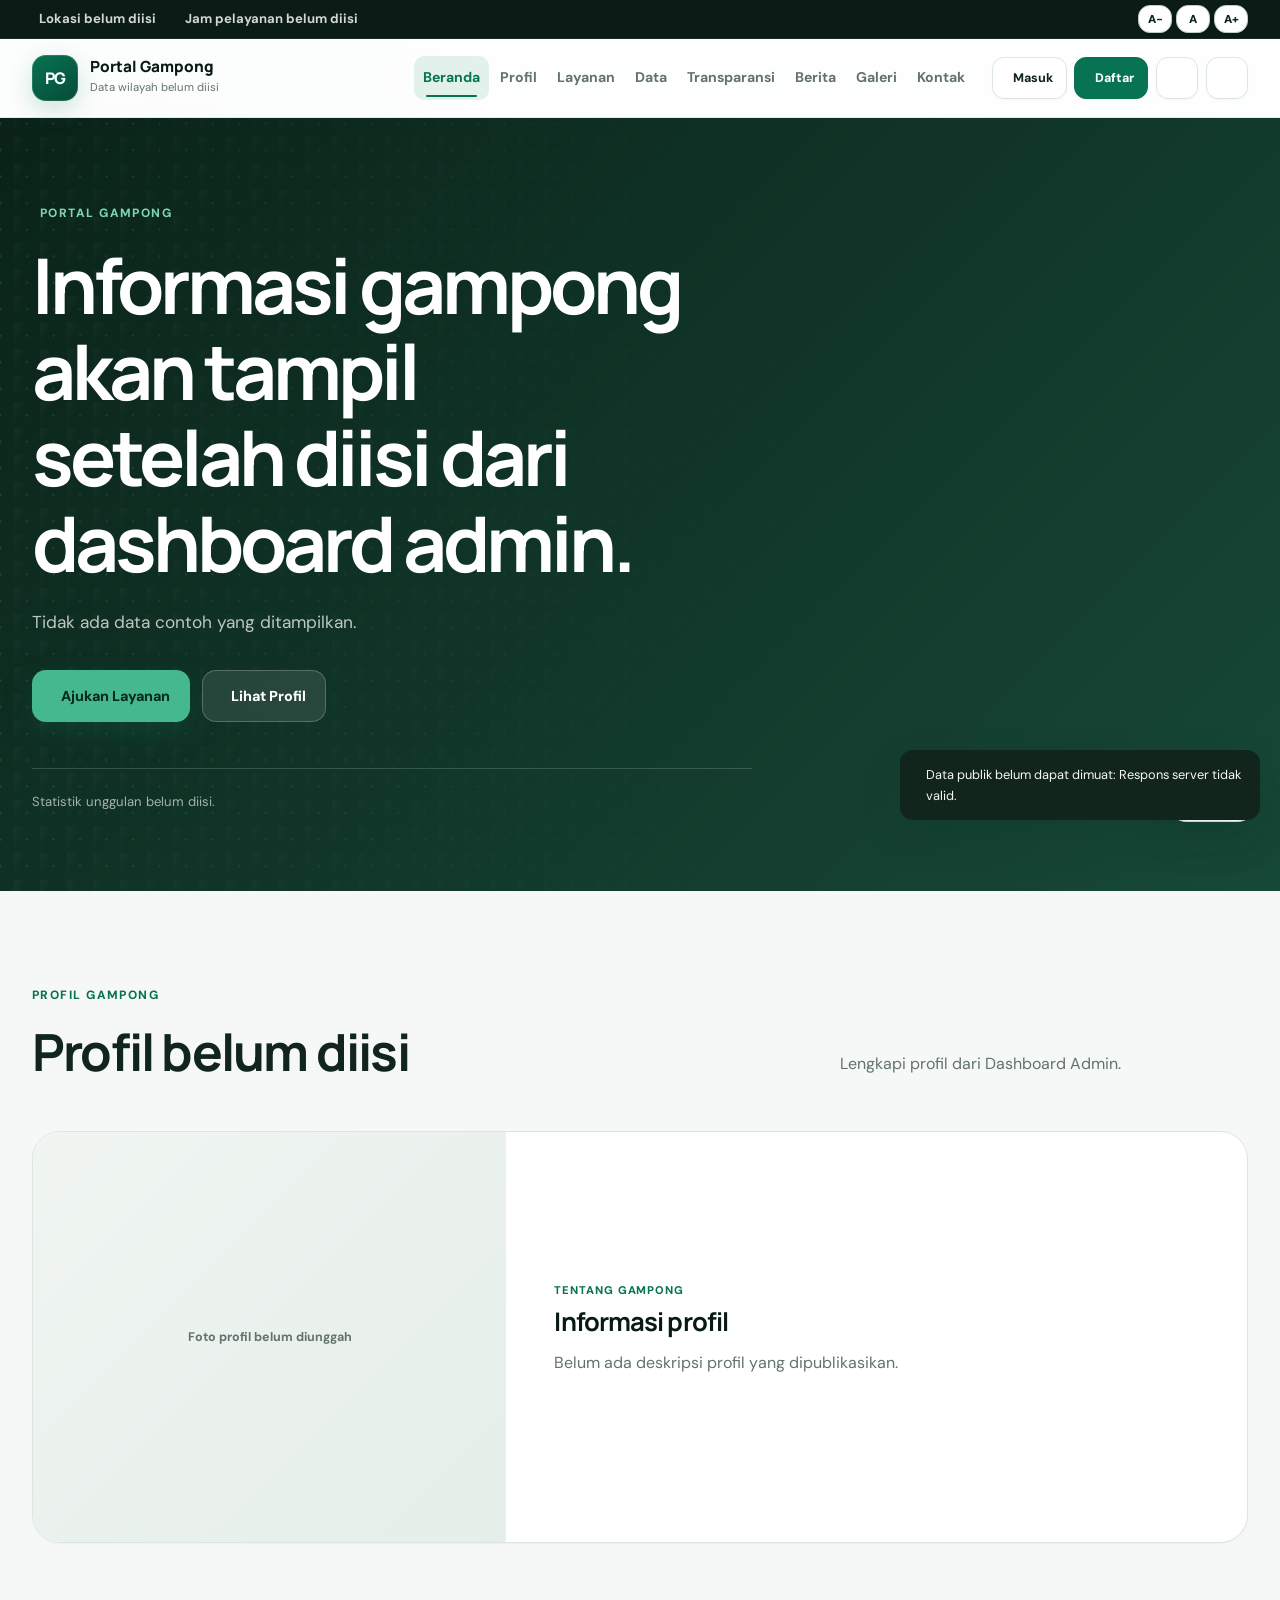
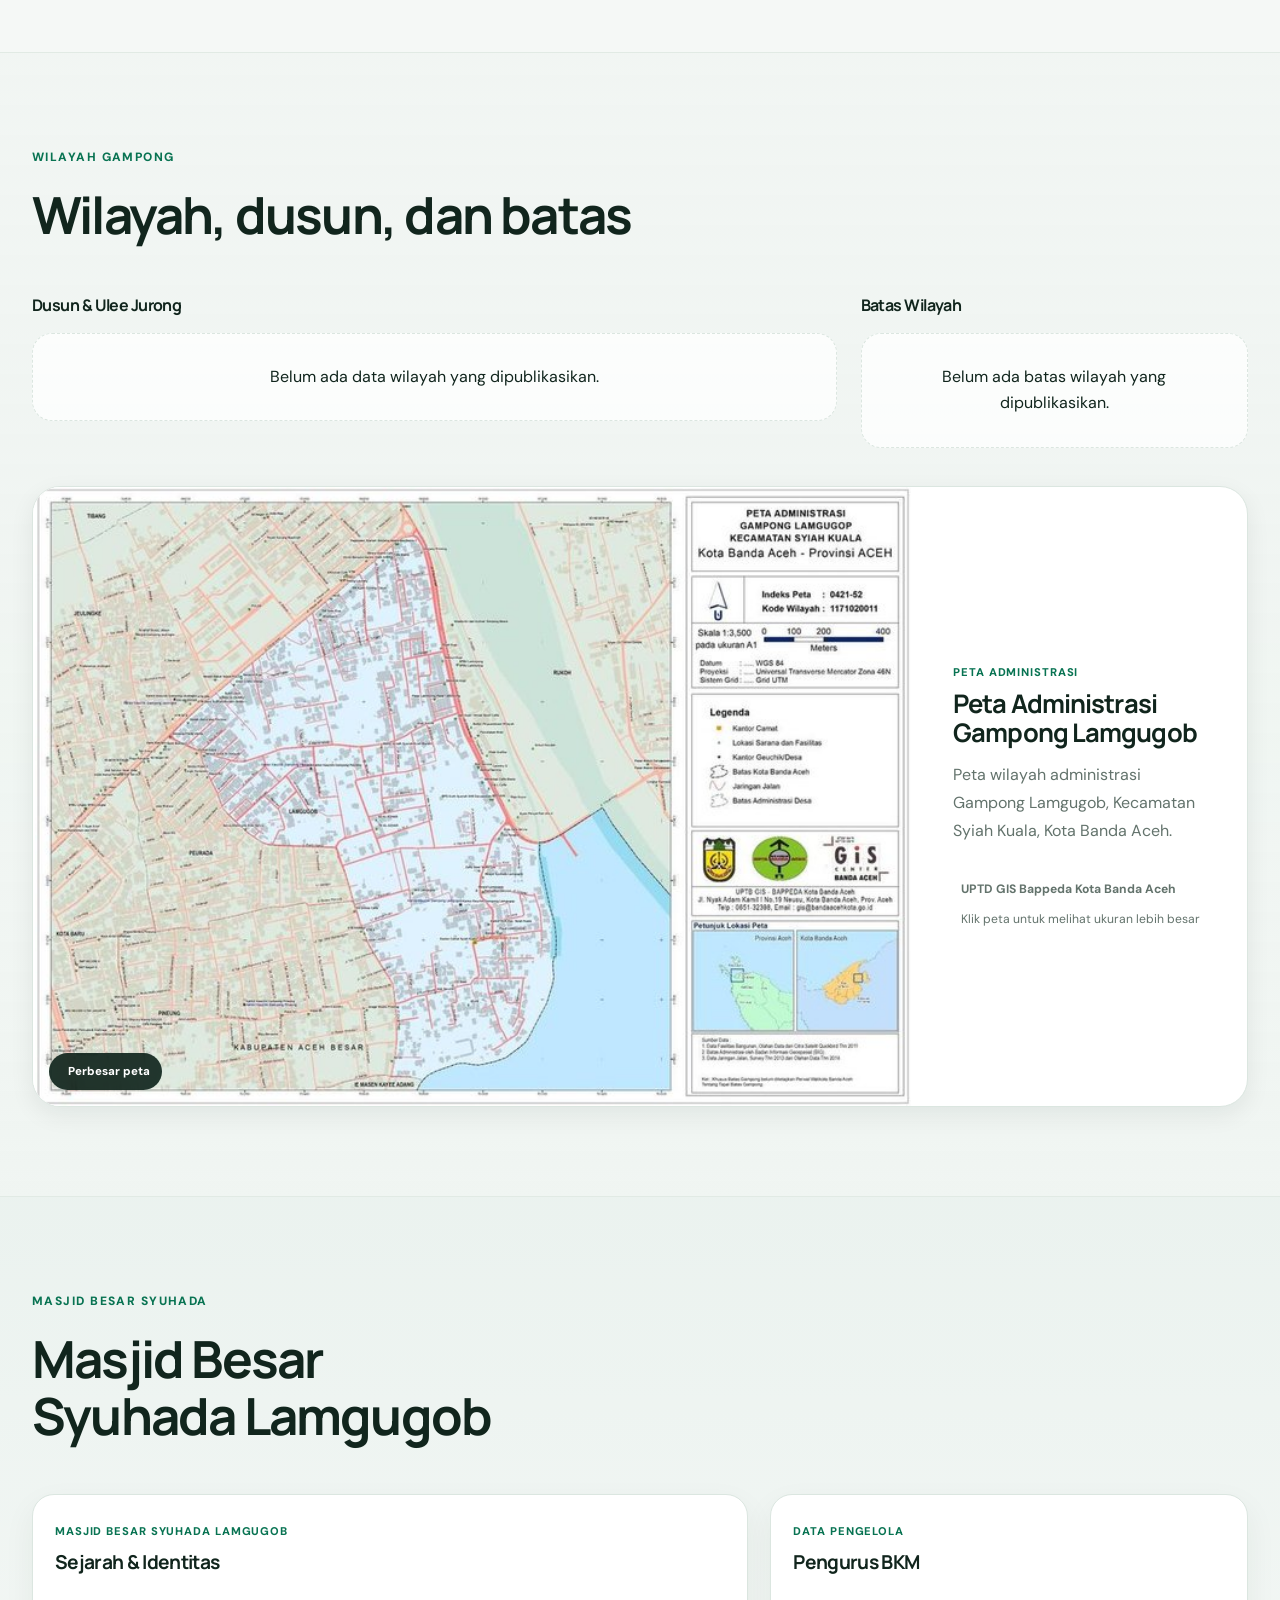
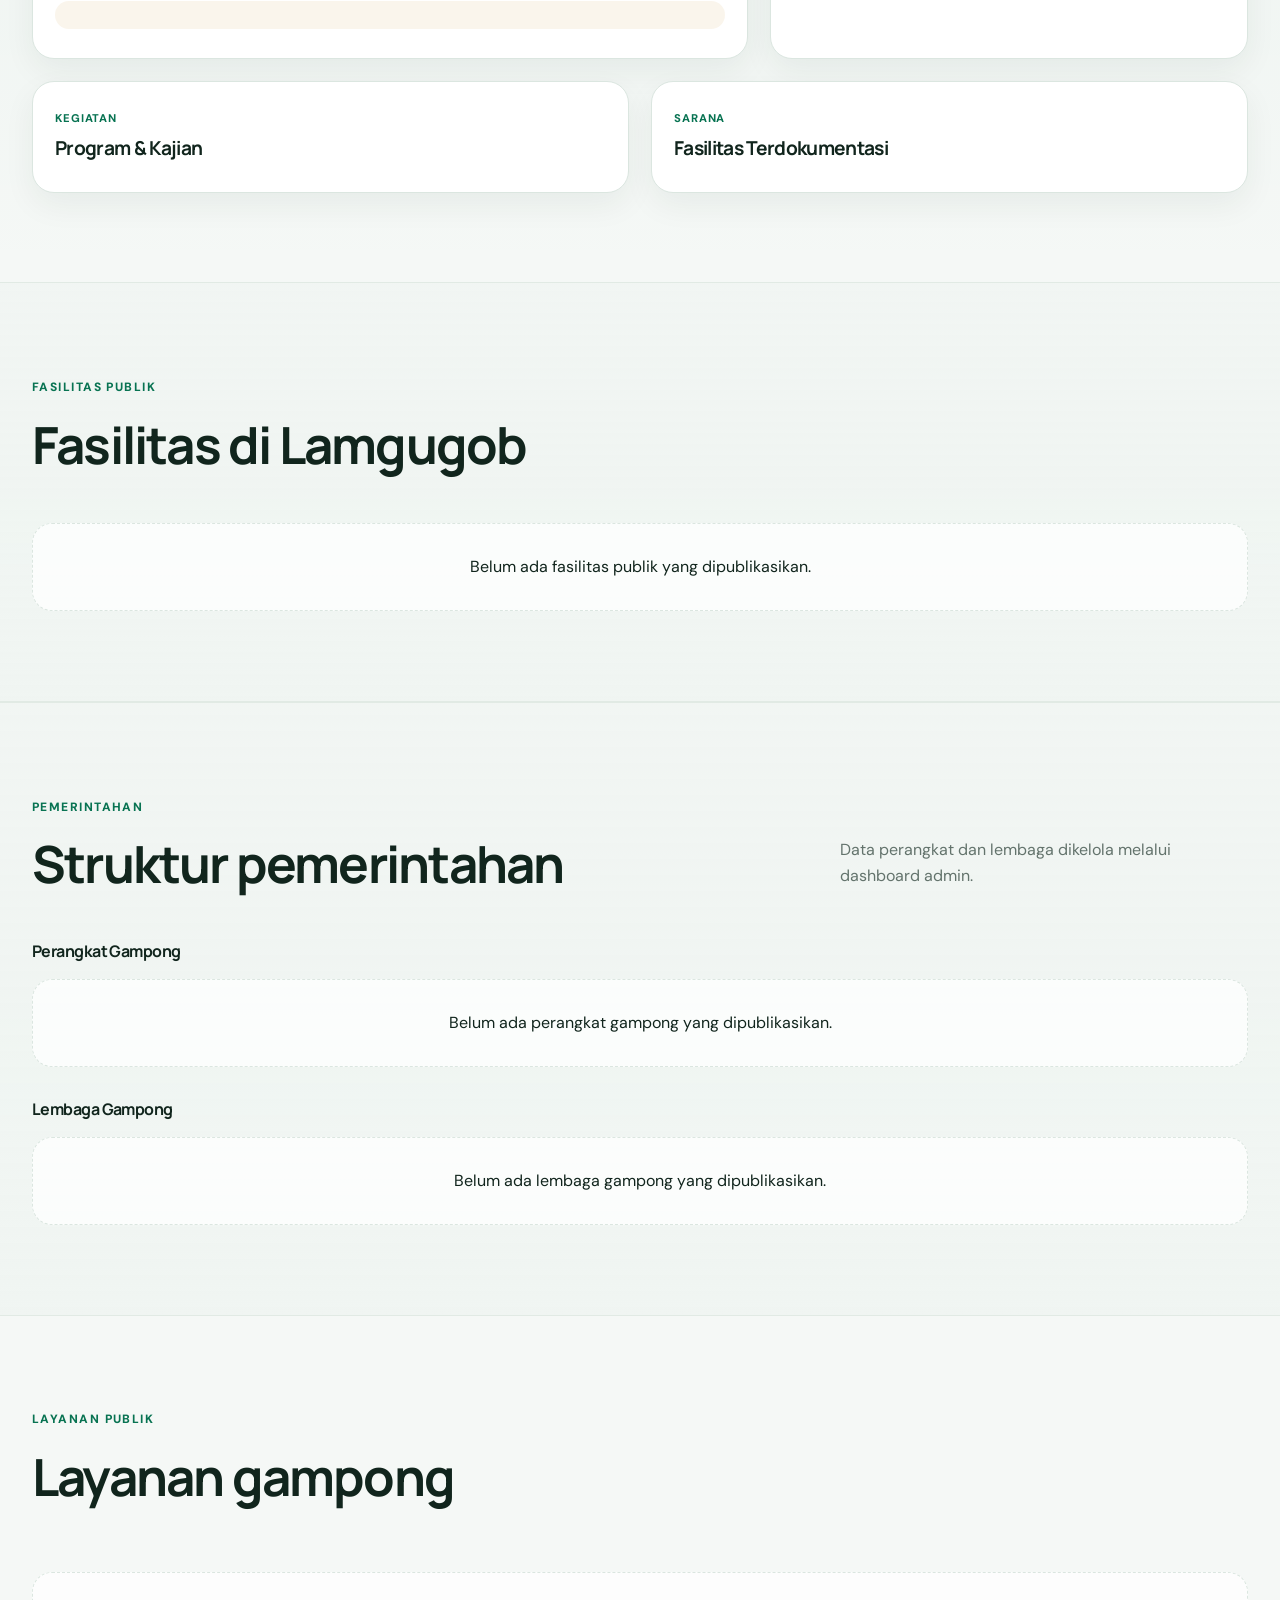
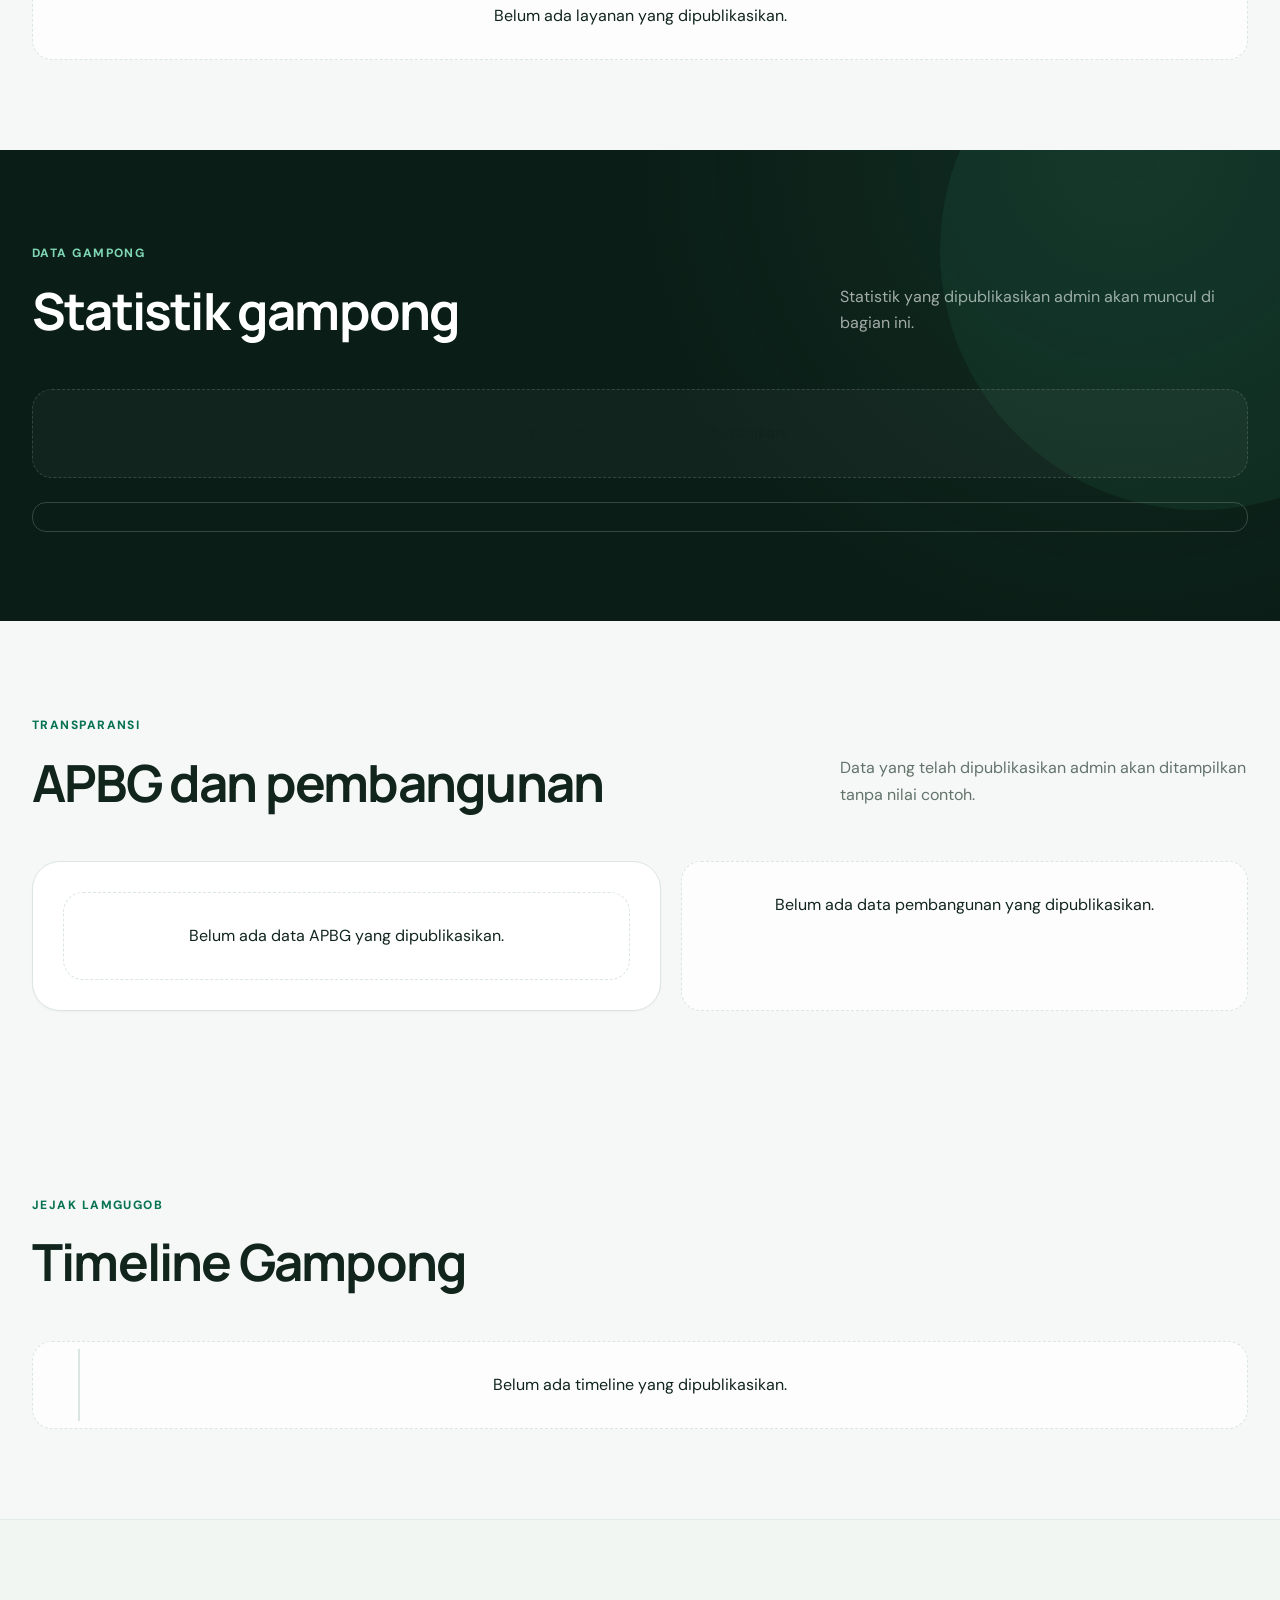
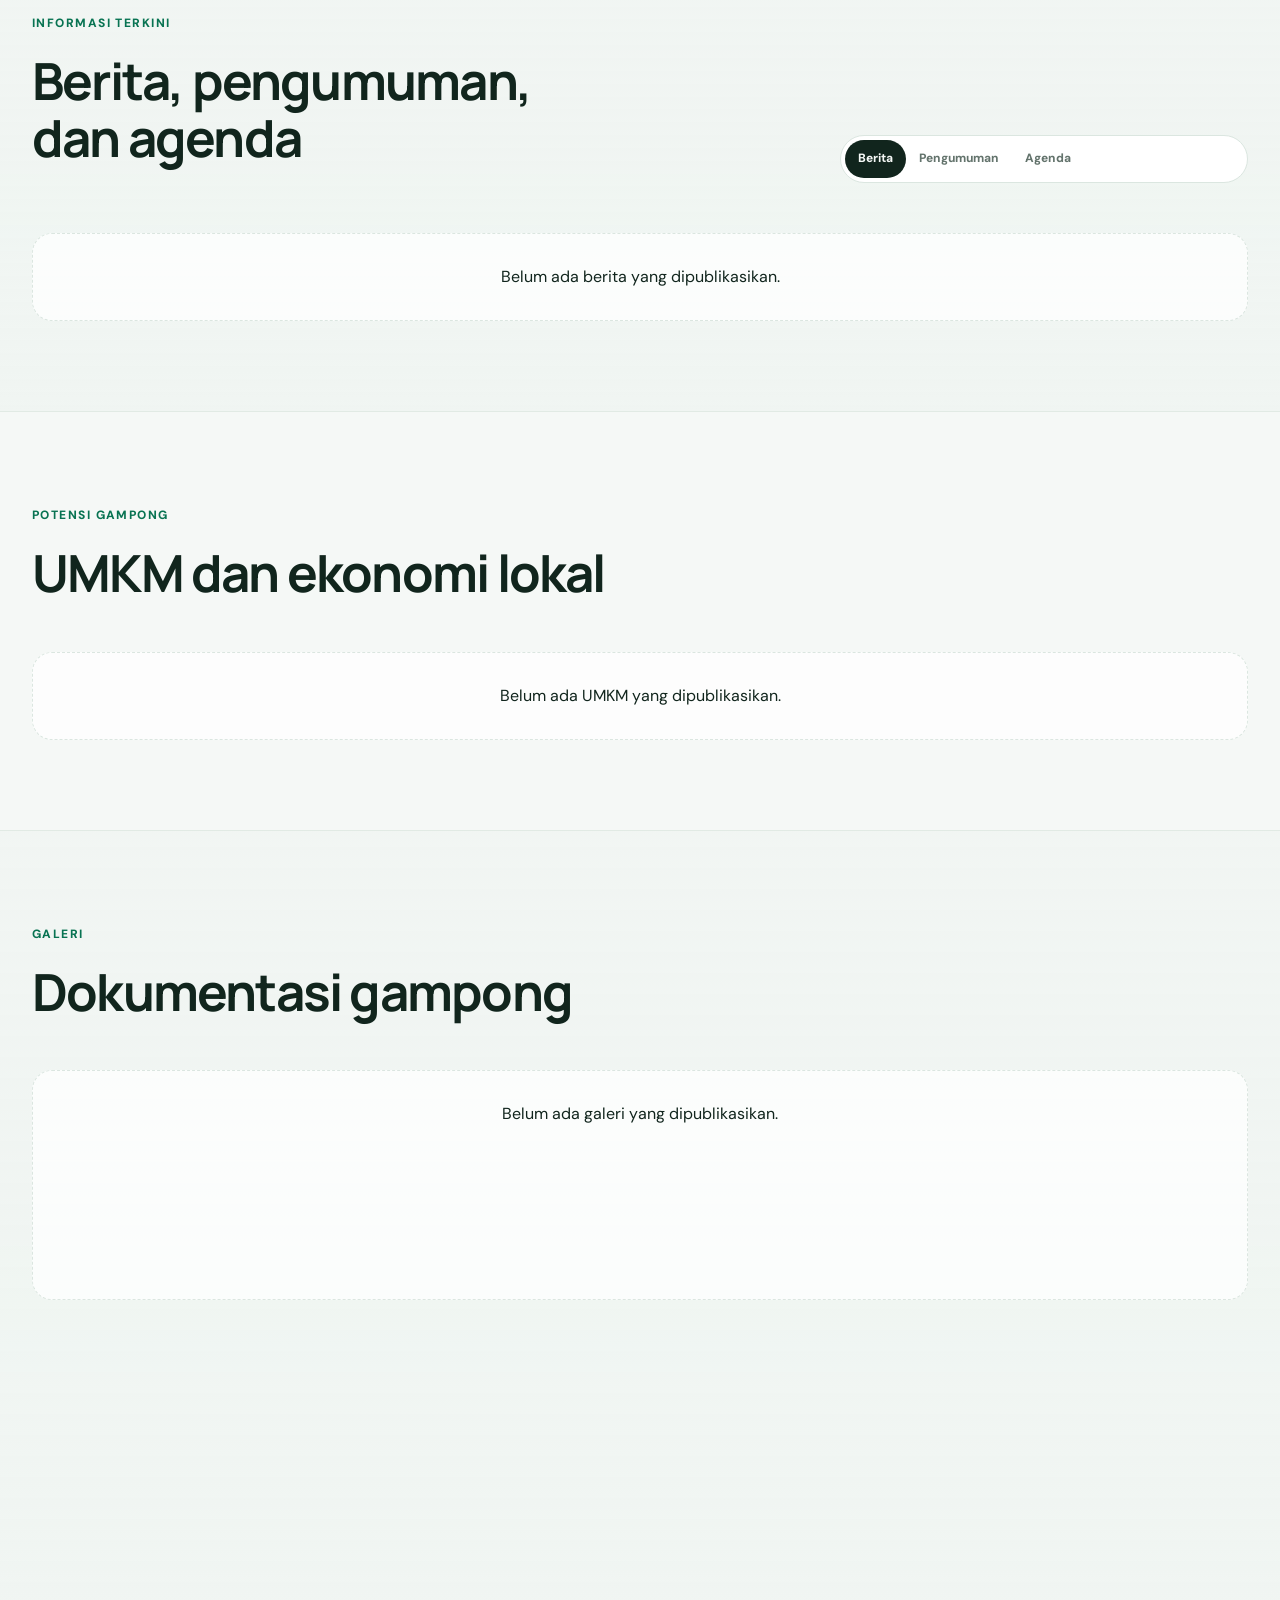
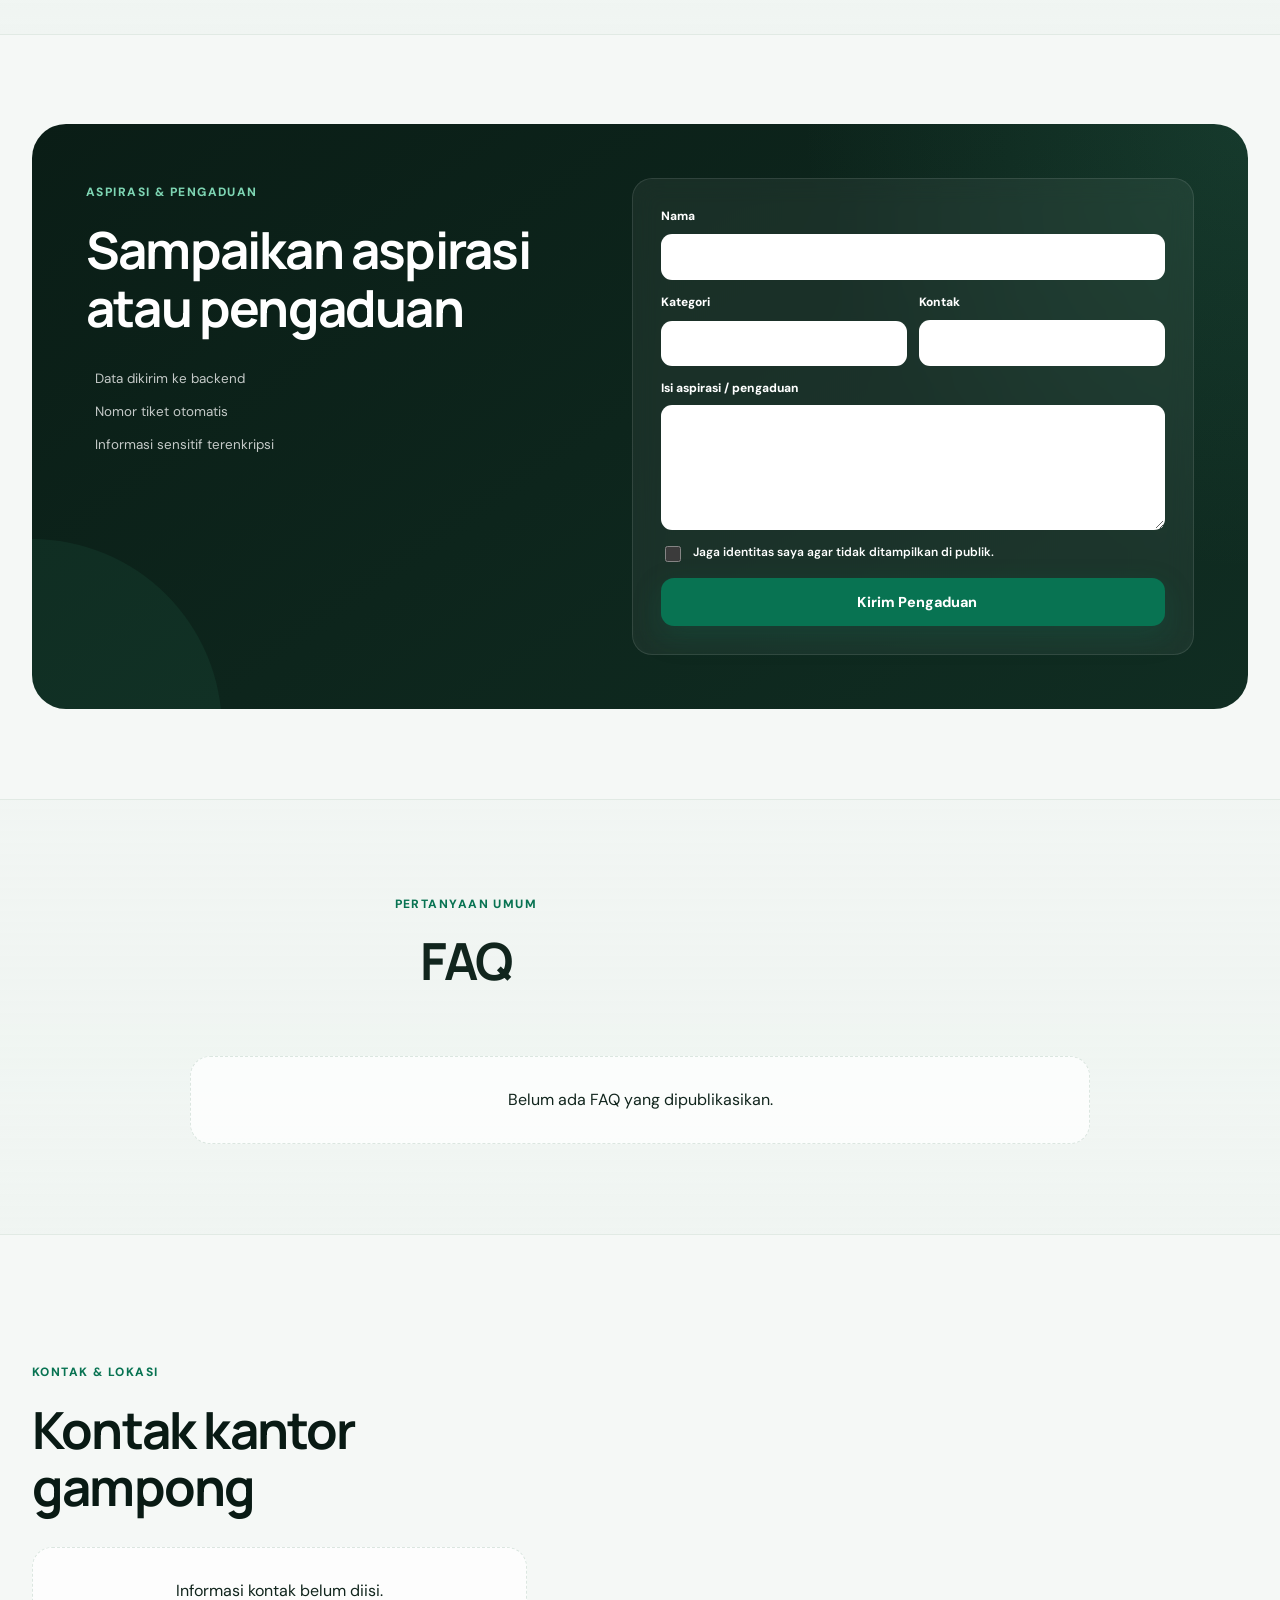
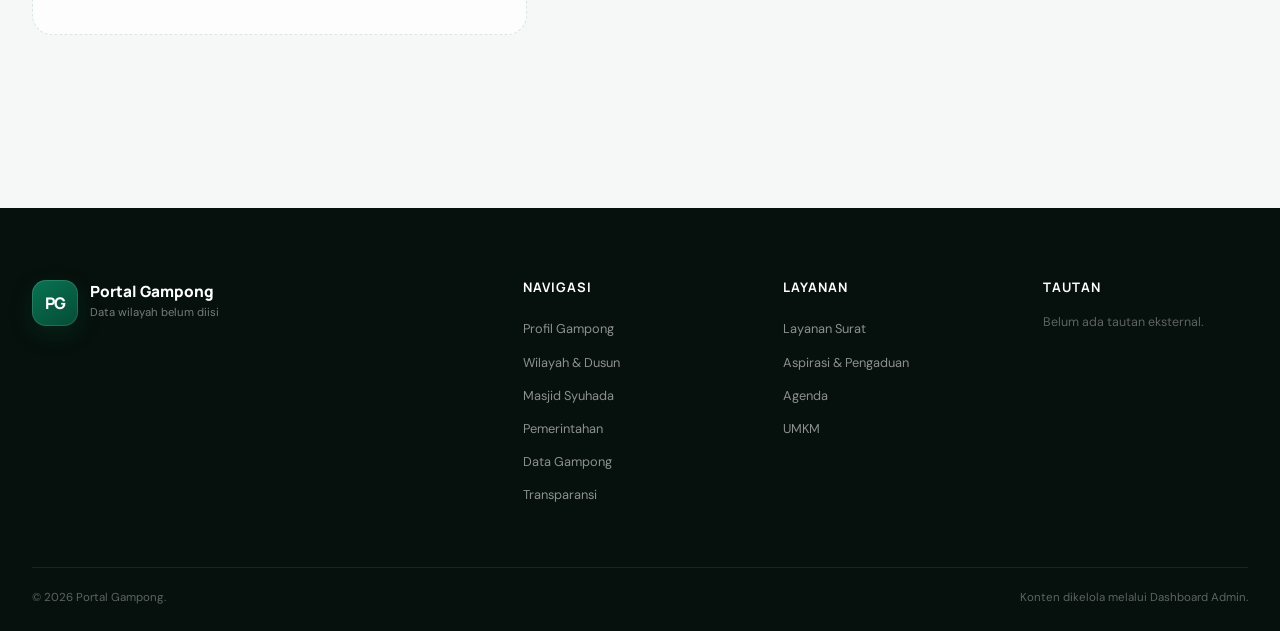
==== commit 2e437dfd: "update data lamgugob" ====
--- a/index.html
+++ b/index.html
@@ -2,7 +2,7 @@
 <html lang="id" data-theme="light">
 <head>
   <meta charset="utf-8">
-  <meta name="viewport" content="width=device-width, initial-scale=1">
+  <meta name="viewport" content="width=device-width, initial-scale=1, viewport-fit=cover">
   <meta name="theme-color" content="#0b6b4f">
   <meta name="color-scheme" content="light dark">
   <meta name="robots" content="index,follow,max-image-preview:large,max-snippet:-1,max-video-preview:-1">
@@ -37,8 +37,8 @@
   <link rel="preconnect" href="https://fonts.googleapis.com">
   <link rel="preconnect" href="https://fonts.gstatic.com" crossorigin>
   <link href="https://fonts.googleapis.com/css2?family=DM+Sans:wght@400;500;600;700&family=Manrope:wght@500;600;700;800&display=swap" rel="stylesheet">
-  <link rel="stylesheet" href="assets/css/style.css">
-  <link rel="stylesheet" href="assets/css/redesign.css">
+  <link rel="stylesheet" href="assets/css/style.css?v=20260916.4">
+  <link rel="stylesheet" href="assets/css/redesign.css?v=20260916.4">
   <link rel="manifest" href="manifest.php">
 </head>
 <body>
@@ -155,6 +155,46 @@
       </div>
     </section>
 
+    <section class="section section-muted" id="wilayah">
+      <div class="container">
+        <div class="section-heading reveal"><div><span class="eyebrow">Wilayah Gampong</span><h2 id="territoryHeading">Wilayah, dusun, dan batas</h2></div><p id="territorySummary"></p></div>
+        <div class="territory-layout">
+          <div><div class="subsection-title"><h3>Dusun & Ulee Jurong</h3></div><div class="territory-grid" id="areasGrid"><div class="empty-card">Belum ada data wilayah yang dipublikasikan.</div></div></div>
+          <div><div class="subsection-title"><h3>Batas Wilayah</h3></div><div class="boundary-list" id="boundariesList"><div class="empty-card">Belum ada batas wilayah yang dipublikasikan.</div></div></div>
+        </div>
+        <article class="administrative-map-card reveal" id="administrativeMapCard">
+          <button class="administrative-map-media" id="administrativeMapButton" type="button" aria-label="Perbesar peta administrasi Gampong Lamgugob">
+            <img id="administrativeMapImage" src="assets/images/peta-administrasi-lamgugob.jpg" alt="Peta Administrasi Gampong Lamgugob" loading="lazy">
+            <span class="administrative-map-zoom"><i data-lucide="maximize-2"></i> Perbesar peta</span>
+          </button>
+          <div class="administrative-map-copy">
+            <span class="mini-label">Peta Administrasi</span>
+            <h3 id="administrativeMapTitle">Peta Administrasi Gampong Lamgugob</h3>
+            <p id="administrativeMapNote">Peta wilayah administrasi Gampong Lamgugob, Kecamatan Syiah Kuala, Kota Banda Aceh.</p>
+            <div class="administrative-map-meta"><span><i data-lucide="map"></i><b id="administrativeMapSource">UPTD GIS Bappeda Kota Banda Aceh</b></span><span><i data-lucide="image"></i> Klik peta untuk melihat ukuran lebih besar</span></div>
+          </div>
+        </article>
+      </div>
+    </section>
+
+    <section class="section mosque-section" id="masjid">
+      <div class="container">
+        <div class="section-heading reveal"><div><span class="eyebrow">Masjid Besar Syuhada</span><h2 id="mosqueHeading">Masjid Besar Syuhada Lamgugob</h2></div><p id="mosqueSummary"></p></div>
+        <div class="mosque-profile-grid">
+          <article class="mosque-history-card reveal"><span class="mini-label" id="mosqueNameLabel">Masjid Besar Syuhada Lamgugob</span><h3>Sejarah & Identitas</h3><p id="mosqueHistory"></p><div class="mosque-meta" id="mosqueMeta"></div><p class="data-note" id="mosqueDataNote"></p></article>
+          <article class="mosque-panel reveal"><div class="card-head"><div><span class="mini-label">Data Pengelola</span><h3>Pengurus BKM</h3></div></div><div id="mosqueManagementList" class="compact-list"></div></article>
+        </div>
+        <div class="mosque-detail-grid">
+          <article class="mosque-panel reveal"><div class="card-head"><div><span class="mini-label">Kegiatan</span><h3>Program & Kajian</h3></div></div><div id="mosqueProgramsList" class="compact-list"></div></article>
+          <article class="mosque-panel reveal"><div class="card-head"><div><span class="mini-label">Sarana</span><h3>Fasilitas Terdokumentasi</h3></div></div><div id="mosqueFacilitiesList" class="compact-list"></div></article>
+        </div>
+      </div>
+    </section>
+
+    <section class="section section-muted" id="fasilitas">
+      <div class="container"><div class="section-heading reveal"><div><span class="eyebrow">Fasilitas Publik</span><h2 id="facilitiesHeading">Fasilitas di Lamgugob</h2></div><p id="facilitiesSummary"></p></div><div class="facility-grid" id="facilitiesGrid"><div class="empty-card">Belum ada fasilitas publik yang dipublikasikan.</div></div></div>
+    </section>
+
     <section class="section section-muted" id="pemerintahan">
       <div class="container">
         <div class="section-heading reveal"><div><span class="eyebrow">Pemerintahan</span><h2 id="governmentHeading">Struktur pemerintahan</h2></div><p id="governmentSummary">Data perangkat dan lembaga dikelola melalui dashboard admin.</p></div>
@@ -181,6 +221,7 @@
           <article class="chart-card reveal hidden-section" id="genderChartCard"><div class="card-head"><div><span class="mini-label">Komposisi Penduduk</span><h3 id="genderChartTitle">Penduduk menurut jenis kelamin</h3></div></div><div class="donut-wrap"><div class="donut" id="genderDonut"><div class="donut-center"><strong id="genderTotal">0</strong><span>jiwa</span></div></div><div class="legend" id="genderLegend"></div></div></article>
           <article class="chart-card reveal"><div class="card-head"><div><span class="mini-label">Ringkasan</span><h3>Informasi wilayah</h3></div></div><div class="facts-list" id="factsList"></div></article>
         </div>
+        <p class="data-disclaimer reveal" id="dataDisclaimer"></p>
       </div>
     </section>
 
@@ -194,6 +235,10 @@
       </div>
     </section>
 
+    <section class="section timeline-section" id="timeline">
+      <div class="container"><div class="section-heading reveal"><div><span class="eyebrow">Jejak Lamgugob</span><h2 id="timelineHeading">Timeline Gampong</h2></div><p id="timelineSummary"></p></div><div class="timeline-list" id="timelineList"><div class="empty-card">Belum ada timeline yang dipublikasikan.</div></div></div>
+    </section>
+
     <section class="section section-muted" id="berita">
       <div class="container">
         <div class="section-heading reveal"><div><span class="eyebrow">Informasi Terkini</span><h2 id="newsHeading">Berita, pengumuman, dan agenda</h2><p id="newsSummary"></p></div><div class="segmented" id="contentTabs"><button class="active" data-tab="news">Berita</button><button data-tab="announcement">Pengumuman</button><button data-tab="agenda">Agenda</button></div></div>
@@ -227,7 +272,7 @@
     <section class="source-strip hidden-section" id="sourceStrip"><div class="container source-strip-inner"><div><i data-lucide="badge-check"></i><p><strong>Sumber data:</strong> <span id="sourceSummary"></span></p></div><button class="text-button" id="sourceButton">Lihat sumber <i data-lucide="arrow-right"></i></button></div></section>
   </main>
 
-  <footer class="footer"><div class="container footer-grid"><div class="footer-brand"><a class="brand light" href="#beranda"><span class="brand-mark" id="footerBrandMark">PG</span><span><strong id="footerBrandName">Portal Gampong</strong><small id="footerBrandLocation">Data wilayah belum diisi</small></span></a><p id="footerDescription"></p></div><div><h3>Navigasi</h3><a href="#profil">Profil Gampong</a><a href="#pemerintahan">Pemerintahan</a><a href="#data">Data Gampong</a><a href="#transparansi">Transparansi</a></div><div><h3>Layanan</h3><a href="#layanan">Layanan Surat</a><a href="#pengaduan">Aspirasi & Pengaduan</a><a href="#agenda">Agenda</a><a href="#umkm">UMKM</a></div><div><h3>Tautan</h3><div id="footerExternalLinks"><span class="footer-empty">Belum ada tautan eksternal.</span></div></div></div><div class="container footer-bottom"><p>© <span id="year"></span> <span id="copyrightName">Portal Gampong</span>.</p><p>Konten dikelola melalui Dashboard Admin.</p></div></footer>
+  <footer class="footer"><div class="container footer-grid"><div class="footer-brand"><a class="brand light" href="#beranda"><span class="brand-mark" id="footerBrandMark">PG</span><span><strong id="footerBrandName">Portal Gampong</strong><small id="footerBrandLocation">Data wilayah belum diisi</small></span></a><p id="footerDescription"></p></div><div><h3>Navigasi</h3><a href="#profil">Profil Gampong</a><a href="#wilayah">Wilayah & Dusun</a><a href="#masjid">Masjid Syuhada</a><a href="#pemerintahan">Pemerintahan</a><a href="#data">Data Gampong</a><a href="#transparansi">Transparansi</a></div><div><h3>Layanan</h3><a href="#layanan">Layanan Surat</a><a href="#pengaduan">Aspirasi & Pengaduan</a><a href="#agenda">Agenda</a><a href="#umkm">UMKM</a></div><div><h3>Tautan</h3><div id="footerExternalLinks"><span class="footer-empty">Belum ada tautan eksternal.</span></div></div></div><div class="container footer-bottom"><p>© <span id="year"></span> <span id="copyrightName">Portal Gampong</span>.</p><p>Konten dikelola melalui Dashboard Admin.</p></div></footer>
 
   <button class="back-to-top" id="backToTop" aria-label="Kembali ke atas"><i data-lucide="arrow-up"></i></button>
 
@@ -247,6 +292,6 @@
   <div class="toast-region" id="toastRegion" aria-live="polite" aria-atomic="true"></div>
 
   <script src="https://unpkg.com/lucide@0.468.0/dist/umd/lucide.min.js"></script>
-  <script src="assets/js/app.js"></script>
+  <script src="assets/js/app.js?v=20260916.4"></script>
 </body>
 </html>
--- a/assets/css/redesign.css
+++ b/assets/css/redesign.css
@@ -594,4 +594,110 @@
   background: rgba(255,255,255,.07) !important;
   border-color: rgba(255,255,255,.18) !important;
 }
-\nhtml{overflow-x:hidden}body{min-width:0}.container{max-width:100%}.site-header,.topbar,.announcement{max-width:100vw}.nav-wrap{min-width:0}.desktop-nav{min-width:0}.hero-copy,.keuchik-card,.story-card,.budget-summary,.chart-card,.panel{min-width:0}.news-card h3,.service-card h3,.development-card h3,.umkm-card h3,.contact-list strong{overflow-wrap:anywhere}.news-body,.service-card,.development-card,.umkm-card{min-width:0}.card-actions{display:flex;align-items:center;flex-wrap:wrap;gap:10px}.card-actions .text-button{min-height:32px}.topbar-actions .icon-button.small{font-weight:900;min-width:34px}.topbar-actions .icon-button.small:focus-visible{outline:3px solid color-mix(in srgb,var(--primary) 38%,transparent);outline-offset:2px}html[data-theme="light"] .topbar-actions .icon-button.small{color:#10251d!important;-webkit-text-fill-color:#10251d!important;background:#fff!important;border-color:#bdcec6!important}html[data-theme="dark"] .topbar-actions .icon-button.small{color:#eef8f3!important;-webkit-text-fill-color:#eef8f3!important;background:#13271f!important;border-color:#355146!important}@media(max-width:1180px){.nav-wrap{gap:14px}.auth-nav{margin-left:auto}}@media(max-width:900px){.hero-grid{align-items:stretch}.quick-grid{border-radius:18px}.section-heading{margin-bottom:34px}.budget-layout,.contact-grid{gap:22px}}@media(max-width:680px){.container,.narrow{width:min(100% - 24px,var(--container))}.topbar-inner{gap:8px}.topbar-left{min-width:0;overflow:hidden}.topbar-left span{min-width:0}.topbar-left b{overflow:hidden;text-overflow:ellipsis;white-space:nowrap}.hero{min-height:0}.hero-grid{padding-top:42px;padding-bottom:54px}.hero-actions .btn{width:100%}.quick-card{min-height:72px}.section-heading h2{overflow-wrap:anywhere}.complaint-form,.request-form{min-width:0}.modal-dialog,.search-dialog{width:min(100% - 20px,760px);padding:22px}.status-floating{right:12px;bottom:68px}.back-to-top{right:12px;bottom:12px}.toast-region{right:12px;width:calc(100% - 24px)}.footer-grid{gap:28px 18px}}@media(max-width:430px){.topbar-left{max-width:calc(100vw - 150px)}.topbar-actions{display:flex}.topbar-actions .icon-button.small{min-width:31px;height:31px;padding:0 5px;font-size:.68rem}.brand strong{max-width:150px;overflow:hidden;text-overflow:ellipsis;white-space:nowrap}.nav-actions{flex:0 0 auto}.hero-copy h1{font-size:clamp(2.25rem,12vw,3.35rem)}.keuchik-body{padding:22px}.story-content{padding:22px}.development-card{padding:18px}.complaint-wrap{padding:24px 18px}.source-strip-inner{gap:14px}.footer-grid{grid-template-columns:1fr}.footer-brand{grid-column:auto}}+html{overflow-x:hidden}body{min-width:0}.container{max-width:100%}.site-header,.topbar,.announcement{max-width:100vw}.nav-wrap{min-width:0}.desktop-nav{min-width:0}.hero-copy,.keuchik-card,.story-card,.budget-summary,.chart-card,.panel{min-width:0}.news-card h3,.service-card h3,.development-card h3,.umkm-card h3,.contact-list strong{overflow-wrap:anywhere}.news-body,.service-card,.development-card,.umkm-card{min-width:0}.card-actions{display:flex;align-items:center;flex-wrap:wrap;gap:10px}.card-actions .text-button{min-height:32px}.topbar-actions .icon-button.small{font-weight:900;min-width:34px}.topbar-actions .icon-button.small:focus-visible{outline:3px solid color-mix(in srgb,var(--primary) 38%,transparent);outline-offset:2px}html[data-theme="light"] .topbar-actions .icon-button.small{color:#10251d!important;-webkit-text-fill-color:#10251d!important;background:#fff!important;border-color:#bdcec6!important}html[data-theme="dark"] .topbar-actions .icon-button.small{color:#eef8f3!important;-webkit-text-fill-color:#eef8f3!important;background:#13271f!important;border-color:#355146!important}@media(max-width:1180px){.nav-wrap{gap:14px}.auth-nav{margin-left:auto}}@media(max-width:900px){.hero-grid{align-items:stretch}.quick-grid{border-radius:18px}.section-heading{margin-bottom:34px}.budget-layout,.contact-grid{gap:22px}}@media(max-width:680px){.container,.narrow{width:min(100% - 24px,var(--container))}.topbar-inner{gap:8px}.topbar-left{min-width:0;overflow:hidden}.topbar-left span{min-width:0}.topbar-left b{overflow:hidden;text-overflow:ellipsis;white-space:nowrap}.hero{min-height:0}.hero-grid{padding-top:42px;padding-bottom:54px}.hero-actions .btn{width:100%}.quick-card{min-height:72px}.section-heading h2{overflow-wrap:anywhere}.complaint-form,.request-form{min-width:0}.modal-dialog,.search-dialog{width:min(100% - 20px,760px);padding:22px}.status-floating{right:12px;bottom:68px}.back-to-top{right:12px;bottom:12px}.toast-region{right:12px;width:calc(100% - 24px)}.footer-grid{gap:28px 18px}}@media(max-width:430px){.topbar-left{max-width:calc(100vw - 150px)}.topbar-actions{display:flex}.topbar-actions .icon-button.small{min-width:31px;height:31px;padding:0 5px;font-size:.68rem}.brand strong{max-width:150px;overflow:hidden;text-overflow:ellipsis;white-space:nowrap}.nav-actions{flex:0 0 auto}.hero-copy h1{font-size:clamp(2.25rem,12vw,3.35rem)}.keuchik-body{padding:22px}.story-content{padding:22px}.development-card{padding:18px}.complaint-wrap{padding:24px 18px}.source-strip-inner{gap:14px}.footer-grid{grid-template-columns:1fr}.footer-brand{grid-column:auto}}
+
+.territory-layout{display:grid;grid-template-columns:1.2fr .8fr;gap:28px}.territory-grid,.facility-grid{display:grid;grid-template-columns:repeat(3,minmax(0,1fr));gap:18px}.territory-card,.facility-card,.mosque-history-card,.mosque-panel{background:var(--surface,#fff);border:1px solid var(--line,#dfe8e4);border-radius:22px;padding:22px;box-shadow:0 12px 32px rgba(15,45,34,.06)}.territory-card h3,.facility-card h3,.mosque-panel h3,.mosque-history-card h3{margin:8px 0 10px}.territory-card p,.facility-card p,.mosque-history-card p,.compact-item p{margin:.45rem 0;color:var(--muted,#63736d);line-height:1.65}.boundary-list{display:grid;gap:12px}.boundary-item{display:grid;grid-template-columns:86px 1fr;gap:16px;padding:18px;border:1px solid var(--line,#dfe8e4);border-radius:18px;background:var(--surface,#fff)}.boundary-direction{display:inline-flex;align-items:center;justify-content:center;min-height:42px;border-radius:13px;background:rgba(8,115,82,.1);font-weight:800;color:var(--brand,#087352)}.metadata-row{display:flex;gap:10px;align-items:center;flex-wrap:wrap;margin-top:12px}.verification-badge{display:inline-flex;align-items:center;border-radius:999px;padding:5px 9px;font-size:.75rem;font-weight:800}.verification-badge.verified{background:rgba(8,115,82,.12);color:var(--brand,#087352)}.verification-badge.historical{background:rgba(119,126,123,.12);color:var(--muted,#63736d)}.verification-badge.needs-confirmation{background:rgba(191,132,20,.13);color:#9a6810}.source-link{display:inline-flex;gap:5px;align-items:center;font-size:.82rem;font-weight:700;color:var(--brand,#087352)}.source-link svg{width:14px;height:14px}.mosque-section{background:linear-gradient(180deg,rgba(8,115,82,.045),transparent)}.mosque-profile-grid{display:grid;grid-template-columns:1.1fr .9fr;gap:22px}.mosque-detail-grid{display:grid;grid-template-columns:1fr 1fr;gap:22px;margin-top:22px}.mosque-meta{display:grid;grid-template-columns:repeat(2,minmax(0,1fr));gap:12px;margin-top:20px}.mosque-meta div{padding:14px;border:1px solid var(--line,#dfe8e4);border-radius:14px}.mosque-meta span,.compact-item small{display:block;color:var(--muted,#63736d);font-size:.82rem}.mosque-meta strong{display:block;margin-top:4px}.data-note{margin-top:18px;padding:14px;border-radius:14px;background:rgba(191,132,20,.08);font-size:.9rem}.compact-list{display:grid;gap:12px}.compact-item{display:grid;grid-template-columns:1fr auto;gap:10px 14px;padding:14px 0;border-bottom:1px solid var(--line,#dfe8e4)}.compact-item:last-child{border-bottom:0}.compact-item strong{display:block}.compact-item p{grid-column:1/-1}.timeline-list{position:relative;display:grid;gap:18px}.timeline-list:before{content:"";position:absolute;left:46px;top:8px;bottom:8px;width:2px;background:var(--line,#dfe8e4)}.timeline-item{position:relative;display:grid;grid-template-columns:94px 1fr;gap:22px}.timeline-year{position:relative;z-index:1;align-self:start;padding:9px 10px;border-radius:14px;background:var(--brand,#087352);color:#fff;font-weight:800;text-align:center}.timeline-content{padding:0 0 24px}.timeline-content h3{margin:9px 0}.timeline-content p{color:var(--muted,#63736d);line-height:1.7}.facility-card .service-icon{margin-bottom:14px}
+@media(max-width:980px){.territory-layout,.mosque-profile-grid,.mosque-detail-grid{grid-template-columns:1fr}.territory-grid,.facility-grid{grid-template-columns:repeat(2,minmax(0,1fr))}}
+@media(max-width:640px){.territory-grid,.facility-grid{grid-template-columns:1fr}.boundary-item{grid-template-columns:72px 1fr}.timeline-list:before{left:0}.timeline-item{grid-template-columns:1fr;gap:10px}.timeline-year{width:max-content}.compact-item{grid-template-columns:1fr}.mosque-meta{grid-template-columns:1fr}}
+
+.data-disclaimer{margin:24px 0 0;padding:14px 16px;border:1px solid rgba(255,255,255,.18);border-radius:14px;color:rgba(255,255,255,.78);font-size:.9rem;line-height:1.6}
+
+
+/* Production responsive layout */
+html,body{max-width:100%;overflow-x:hidden}
+.container{width:min(1280px,calc(100% - clamp(28px,5vw,64px)));max-width:100%}
+.narrow{width:min(900px,calc(100% - clamp(28px,5vw,64px)));max-width:100%}
+.section{padding:clamp(64px,7vw,108px) 0}
+.section-heading{display:grid;grid-template-columns:minmax(0,1.3fr) minmax(280px,.7fr);align-items:end;gap:clamp(22px,4vw,64px)}
+.section-heading>div:first-child,.section-heading>p{max-width:none;min-width:0}
+.section-heading h2,.section-heading p,.story-content,.info-panel,.territory-card,.facility-card,.leader-card,.service-card,.news-card,.umkm-card{min-width:0;overflow-wrap:anywhere}
+
+.profile-layout{display:grid;grid-template-columns:minmax(0,1fr);gap:20px}
+.story-card{display:grid;grid-template-columns:minmax(320px,.78fr) minmax(0,1.22fr);min-height:410px}
+.story-photo{height:100%;min-height:410px}
+.story-content{display:flex;flex-direction:column;justify-content:center;padding:clamp(28px,4vw,48px)}
+.story-content h3{font-size:clamp(1.55rem,2vw,2rem)}
+.vision-grid{display:grid;grid-template-columns:repeat(auto-fit,minmax(min(250px,100%),1fr));gap:16px}
+.info-panel{height:100%;min-height:220px;padding:clamp(20px,2.3vw,28px);display:flex;flex-direction:column}
+.info-panel p{margin-bottom:0;overflow-wrap:anywhere}
+.info-panel .icon-box{flex:0 0 auto}
+
+.territory-layout{grid-template-columns:minmax(0,1.35fr) minmax(300px,.65fr);align-items:start;gap:24px}
+.territory-grid,.facility-grid{grid-template-columns:repeat(auto-fit,minmax(min(240px,100%),1fr));gap:16px}
+.leadership-grid{grid-template-columns:repeat(auto-fit,minmax(min(235px,100%),1fr));gap:16px}
+.services-grid{grid-template-columns:repeat(auto-fit,minmax(min(260px,100%),1fr));gap:16px}
+.stats-grid{grid-template-columns:repeat(auto-fit,minmax(min(190px,100%),1fr));gap:14px}
+.news-grid,.content-panel.active.news-grid{grid-template-columns:repeat(auto-fit,minmax(min(290px,100%),1fr));gap:18px}
+.umkm-grid{grid-template-columns:repeat(auto-fit,minmax(min(240px,100%),1fr));gap:16px}
+.agenda-grid{grid-template-columns:repeat(auto-fit,minmax(min(270px,100%),1fr));gap:16px}
+.mosque-profile-grid{grid-template-columns:minmax(0,1.2fr) minmax(300px,.8fr)}
+.mosque-detail-grid{grid-template-columns:repeat(2,minmax(0,1fr))}
+
+.administrative-map-card{margin-top:clamp(24px,4vw,38px);display:grid;grid-template-columns:minmax(0,1.45fr) minmax(280px,.55fr);gap:0;background:var(--surface-elevated);border:1px solid var(--line);border-radius:28px;overflow:hidden;box-shadow:var(--shadow-sm)}
+.administrative-map-media{position:relative;border:0;padding:0;margin:0;background:#fff;cursor:zoom-in;min-width:0;overflow:hidden;display:block;width:100%}
+.administrative-map-media img{width:100%;height:100%;min-height:390px;aspect-ratio:728/512;object-fit:contain;background:#fff;transition:transform .28s ease}
+.administrative-map-media:hover img{transform:scale(1.012)}
+.administrative-map-zoom{position:absolute;left:16px;bottom:16px;display:inline-flex;align-items:center;gap:7px;padding:9px 12px;border-radius:999px;background:rgba(7,29,21,.88);color:#fff;font-size:.72rem;font-weight:800;backdrop-filter:blur(8px)}
+.administrative-map-zoom svg{width:16px;height:16px}
+.administrative-map-copy{padding:clamp(24px,3.2vw,40px);display:flex;flex-direction:column;justify-content:center;min-width:0}
+.administrative-map-copy h3{font-size:clamp(1.35rem,2vw,1.85rem);margin:8px 0 14px}
+.administrative-map-copy p{line-height:1.75}
+.administrative-map-meta{display:grid;gap:10px;margin-top:18px;color:var(--muted);font-size:.76rem}
+.administrative-map-meta span{display:flex;align-items:flex-start;gap:8px;min-width:0}
+.administrative-map-meta svg{width:17px;height:17px;color:var(--primary);flex:0 0 auto;margin-top:1px}
+.administrative-map-meta b{overflow-wrap:anywhere}
+
+@media(max-width:1180px){
+  .container{width:min(100% - 40px,1120px)}
+  .story-card{grid-template-columns:minmax(300px,.72fr) minmax(0,1.28fr)}
+  .section-heading{grid-template-columns:minmax(0,1fr) minmax(250px,.62fr)}
+  .territory-layout{grid-template-columns:minmax(0,1fr) minmax(280px,.72fr)}
+  .administrative-map-card{grid-template-columns:minmax(0,1.25fr) minmax(280px,.75fr)}
+}
+
+@media(max-width:980px){
+  .section-heading{grid-template-columns:1fr;align-items:start;gap:14px}
+  .story-card{grid-template-columns:minmax(280px,.8fr) minmax(0,1.2fr)}
+  .territory-layout,.mosque-profile-grid,.mosque-detail-grid{grid-template-columns:1fr}
+  .administrative-map-card{grid-template-columns:1fr}
+  .administrative-map-media img{min-height:0;height:auto}
+  .administrative-map-copy{border-top:1px solid var(--line)}
+  .contact-grid,.budget-layout{gap:22px}
+}
+
+@media(max-width:760px){
+  .container,.narrow{width:min(100% - 28px,var(--container))}
+  .section{padding:64px 0}
+  .story-card{grid-template-columns:1fr;min-height:0}
+  .story-photo{height:auto;min-height:260px;aspect-ratio:16/9}
+  .story-content{padding:26px 22px 30px}
+  .vision-grid,.leadership-grid,.services-grid,.stats-grid,.news-grid,.content-panel.active.news-grid,.umkm-grid,.agenda-grid,.territory-grid,.facility-grid{grid-template-columns:1fr}
+  .info-panel{min-height:0}
+  .mosque-profile-grid,.mosque-detail-grid{gap:16px}
+  .administrative-map-card{border-radius:22px}
+  .administrative-map-copy{padding:24px 20px}
+  .administrative-map-zoom{left:12px;bottom:12px}
+  .boundary-item{grid-template-columns:72px minmax(0,1fr)}
+  .section-heading p{max-width:100%}
+}
+
+@media(max-width:430px){
+  .container,.narrow{width:min(100% - 22px,var(--container))}
+  .section{padding:56px 0}
+  .story-photo{min-height:220px}
+  .story-content{padding:22px 18px 24px}
+  .info-panel,.territory-card,.facility-card,.mosque-history-card,.mosque-panel{padding:18px}
+  .boundary-item{grid-template-columns:1fr;gap:8px;padding:15px}
+  .boundary-direction{width:max-content;min-width:72px;min-height:36px;padding-inline:12px}
+  .administrative-map-card{border-radius:18px}
+  .administrative-map-copy{padding:20px 17px}
+  .administrative-map-zoom{font-size:.68rem;padding:8px 10px}
+  .hero-copy h1{font-size:clamp(2.15rem,11vw,3.1rem)}
+}
+
+@media(max-height:520px) and (orientation:landscape){
+  .hero{min-height:auto}
+  .hero-grid{padding-top:38px;padding-bottom:44px}
+  .story-photo{min-height:230px}
+  .mobile-menu-inner{max-height:calc(100dvh - var(--header-h) - 20px)}
+}
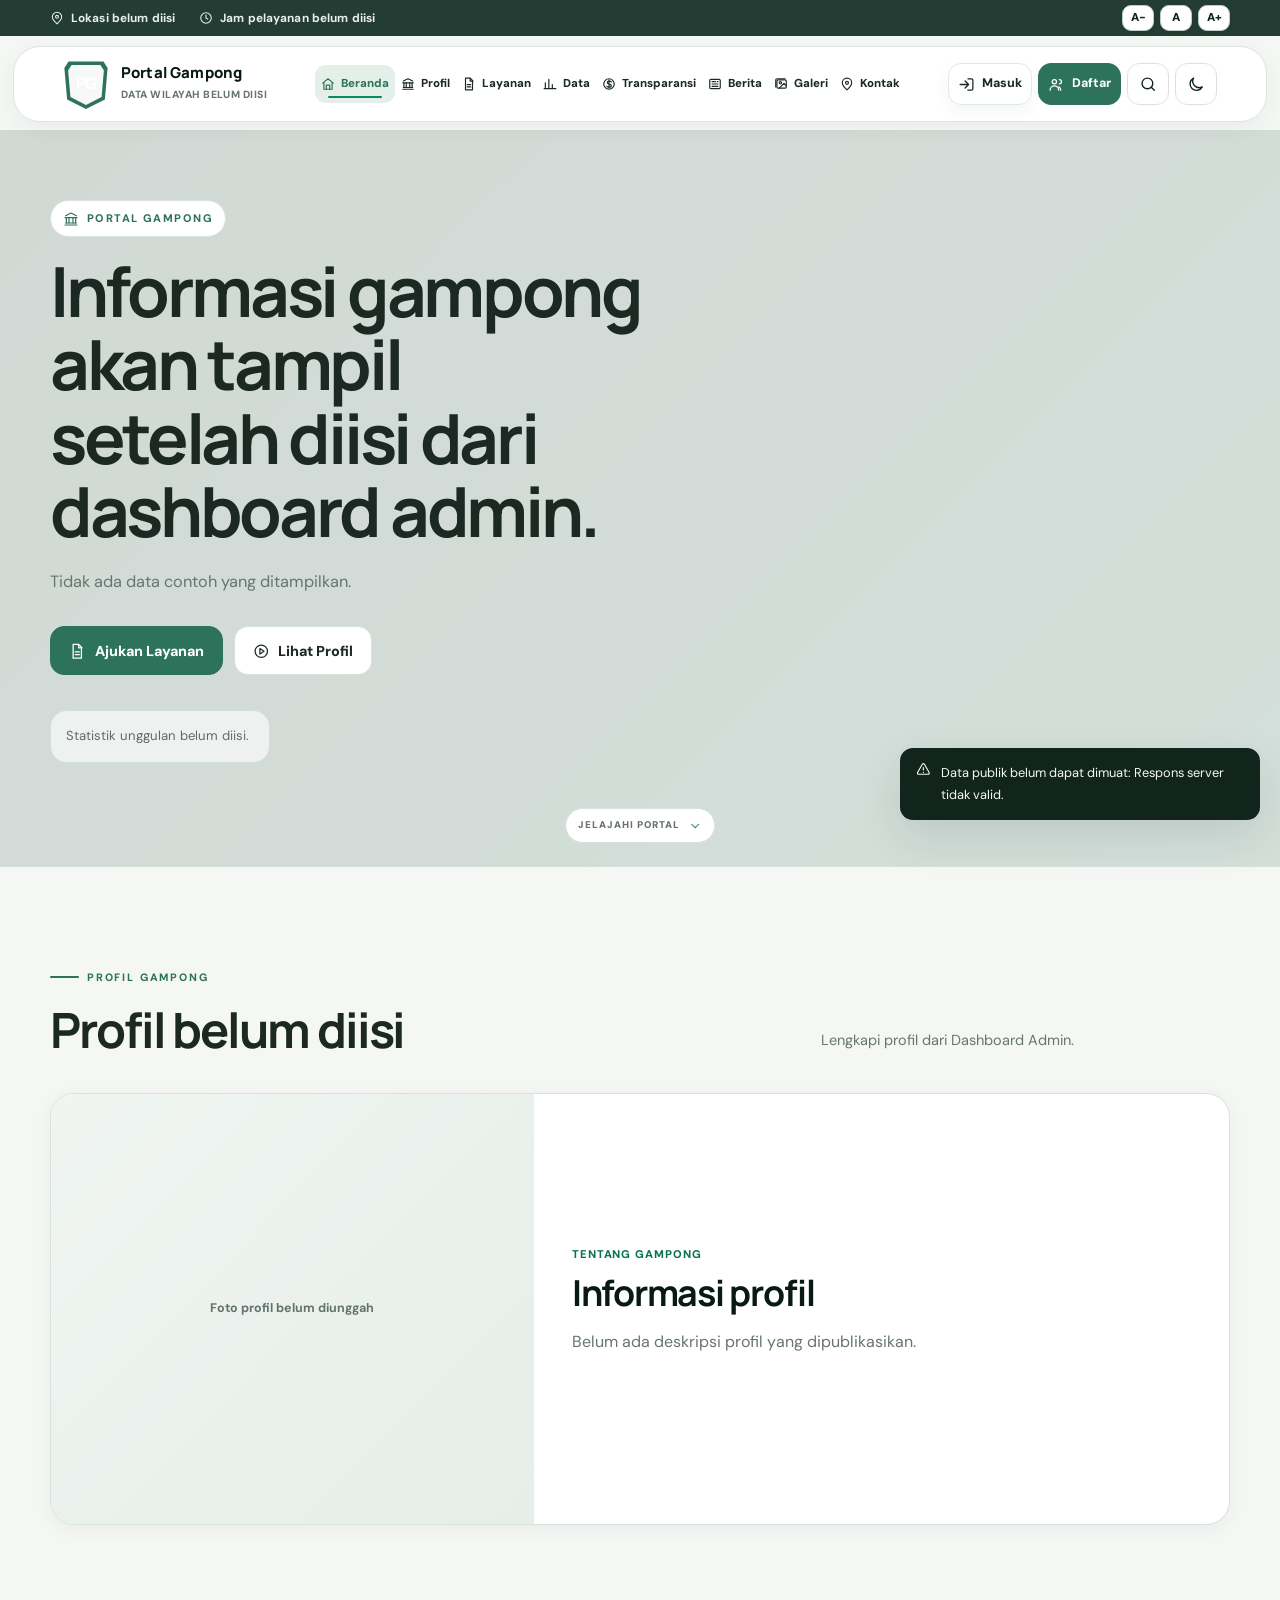
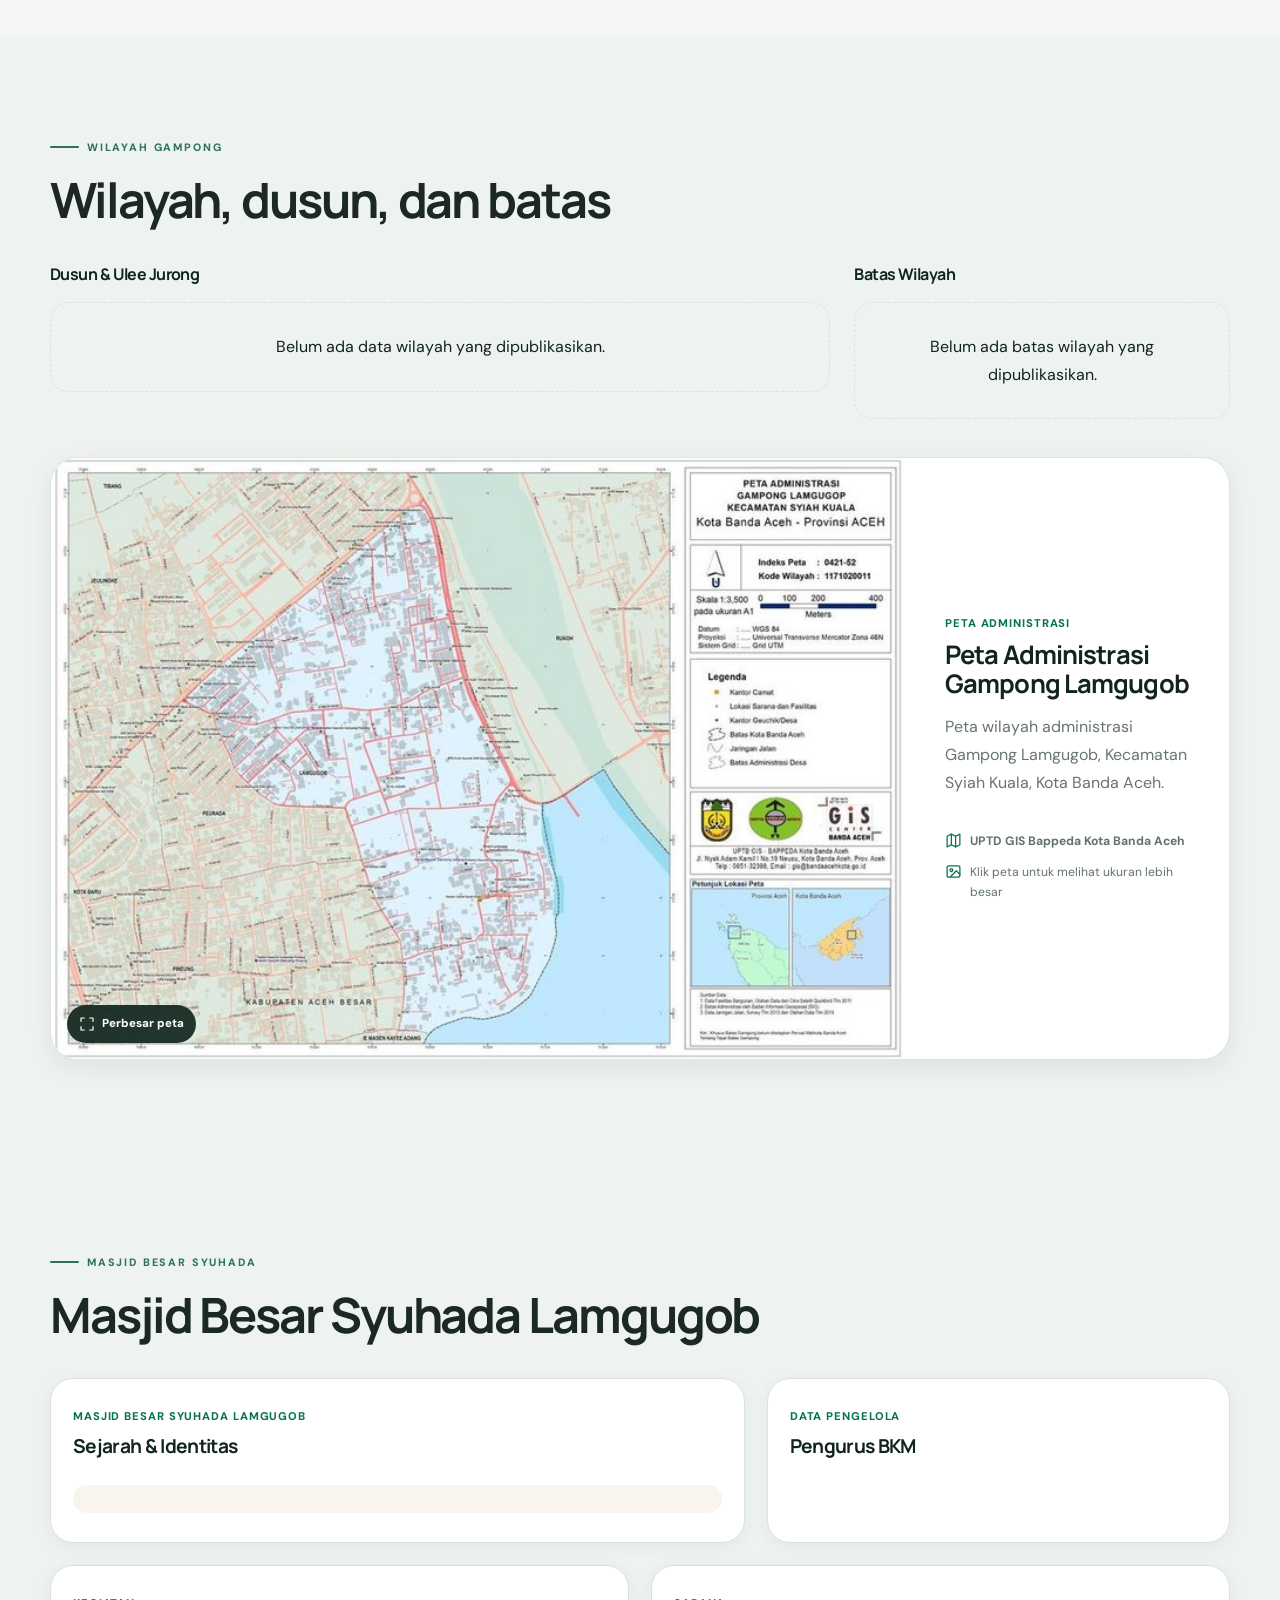
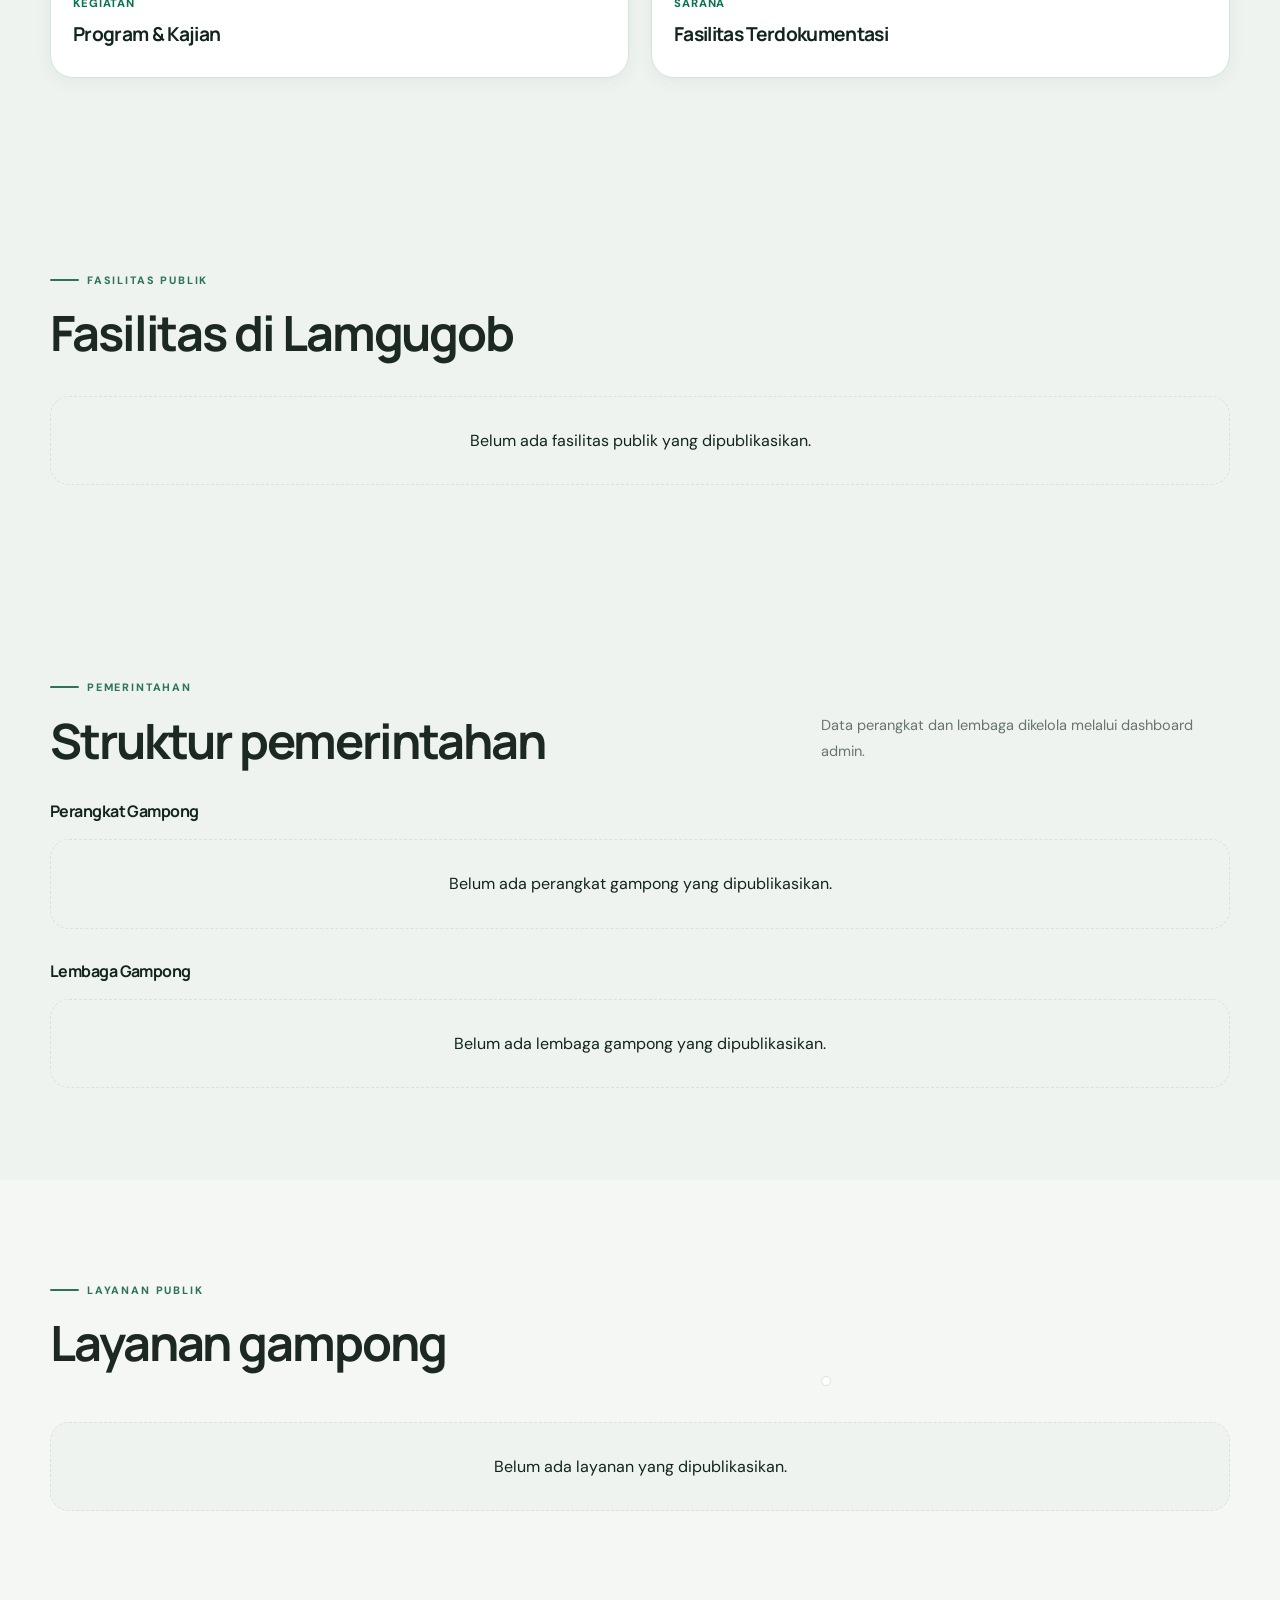
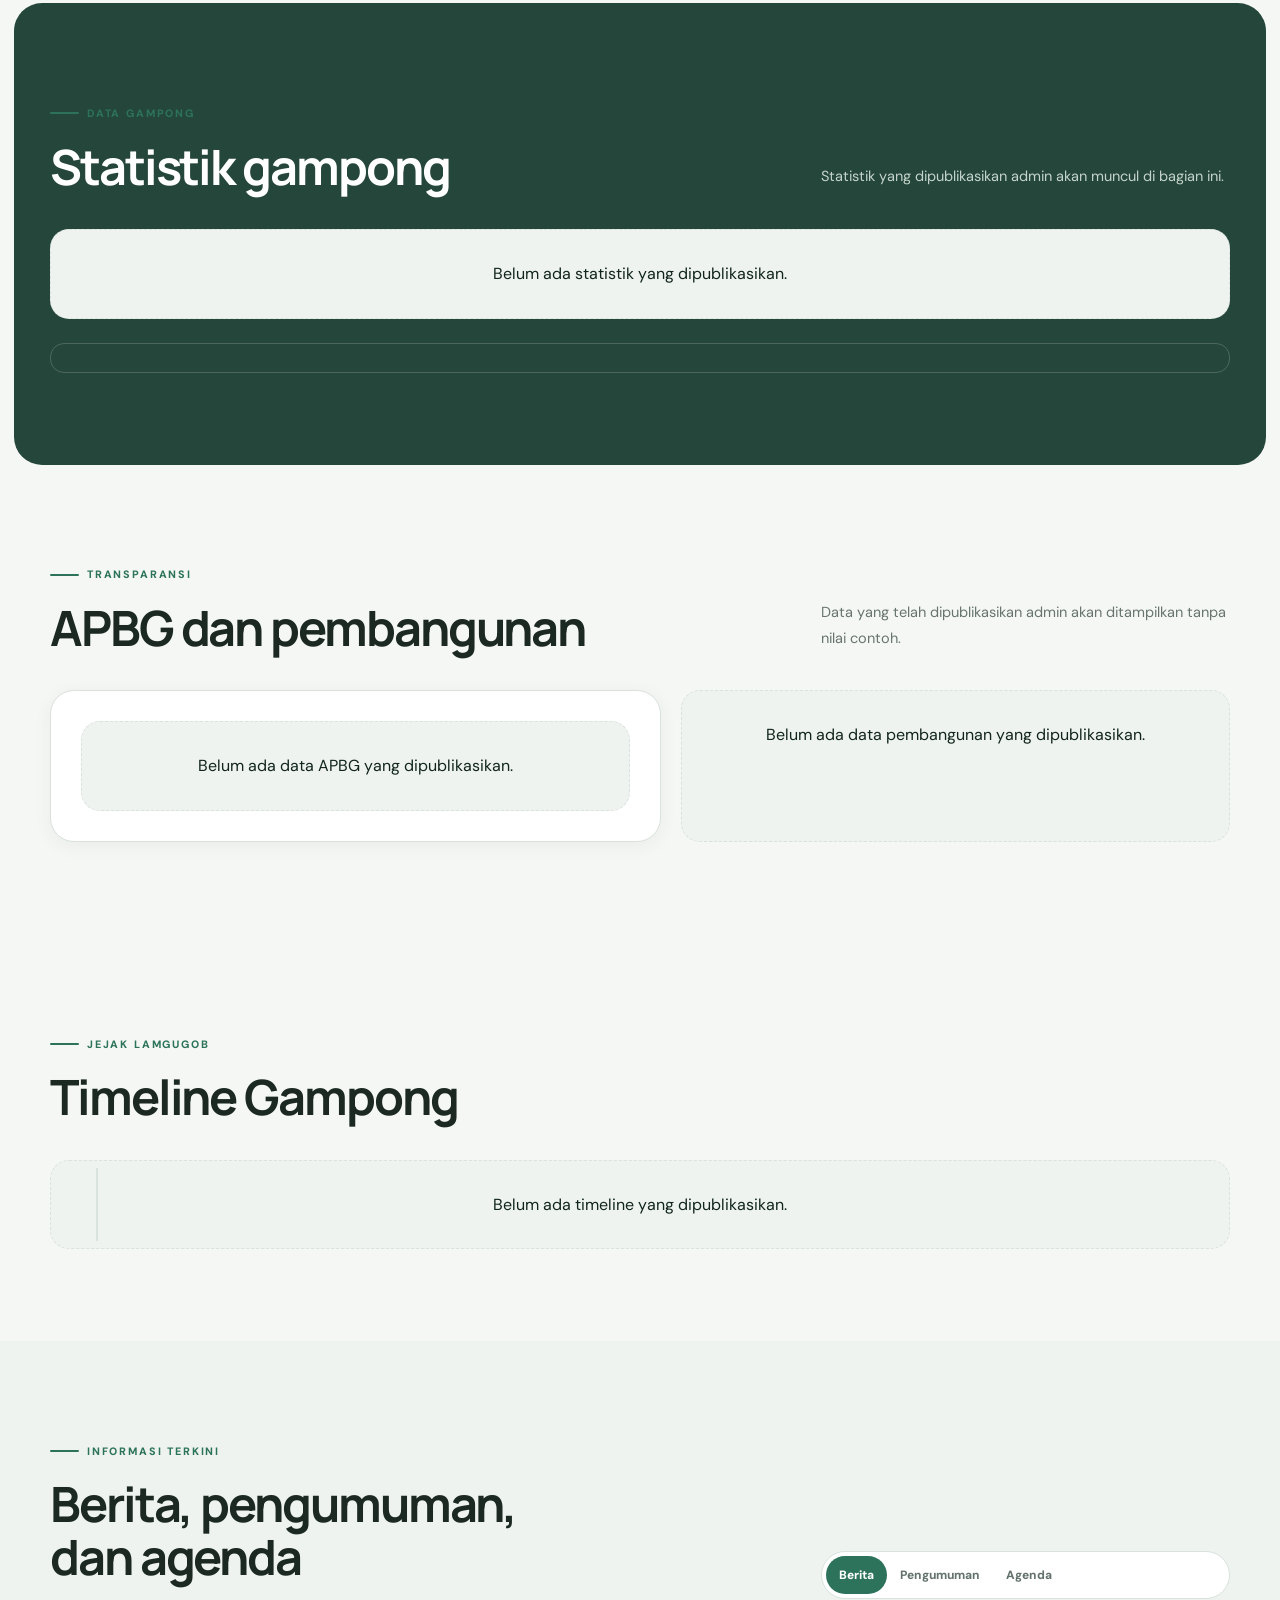
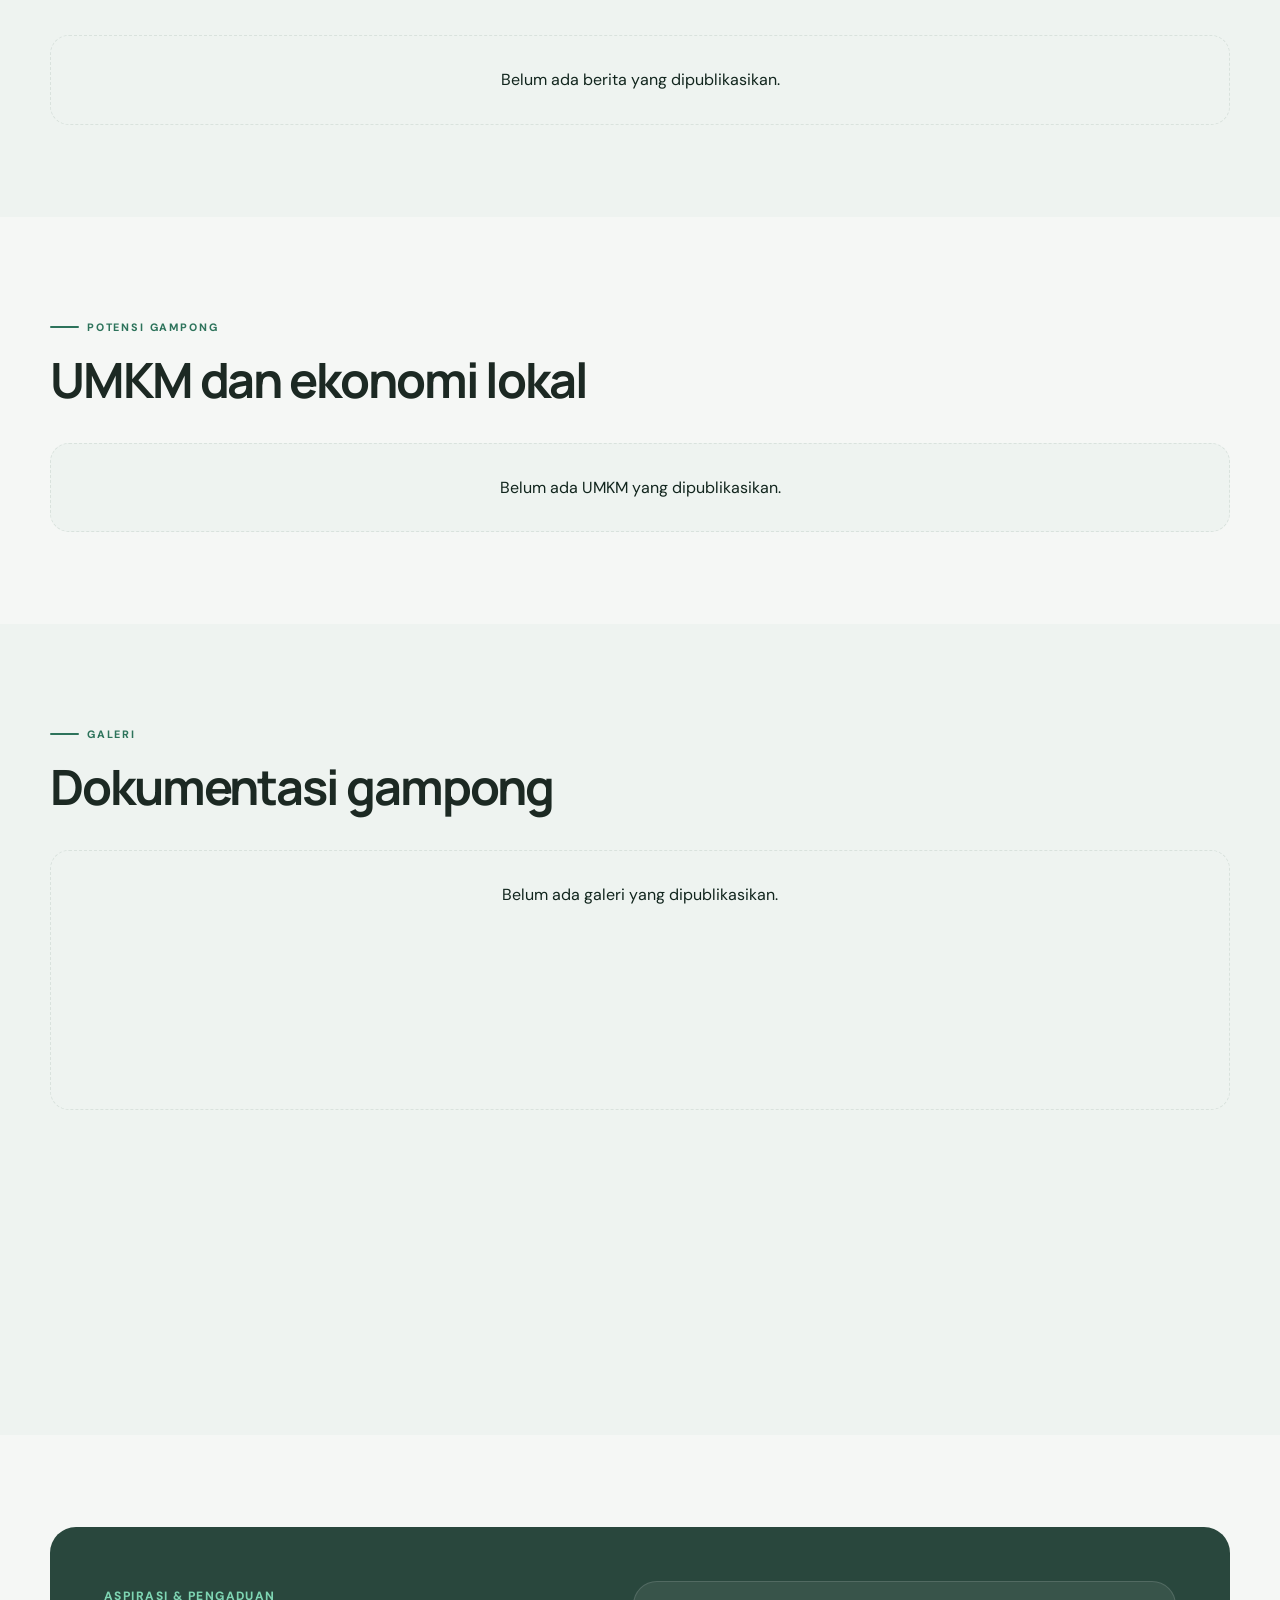
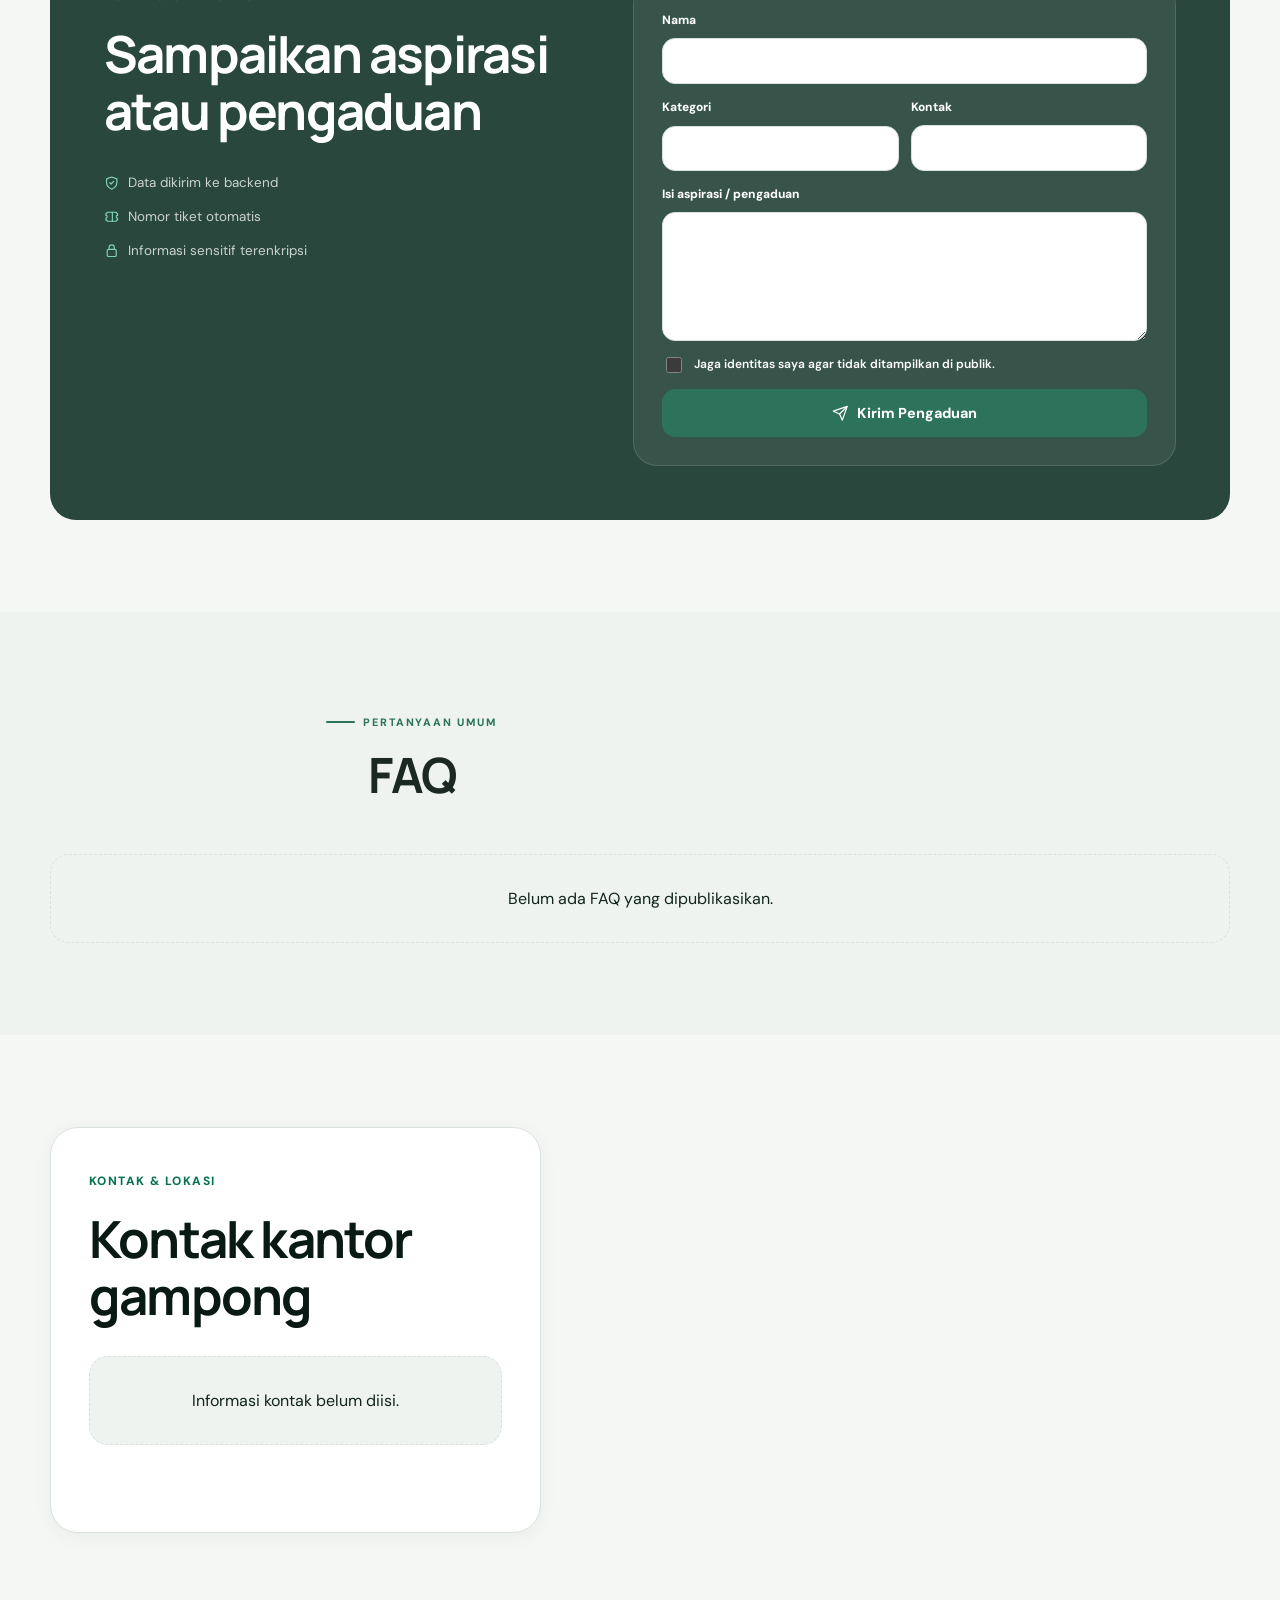
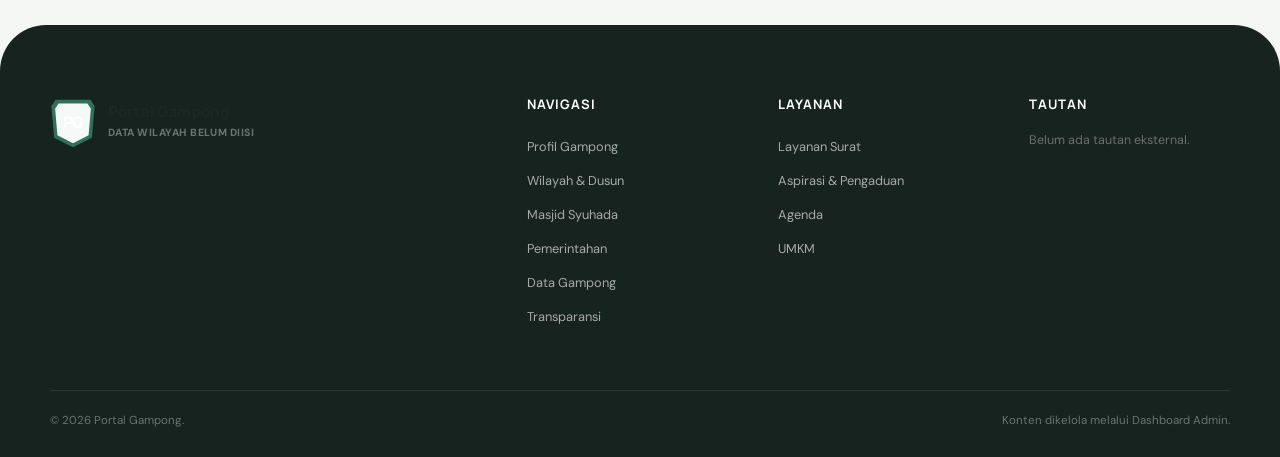
==== commit b7e42478: "update tampilan agar lebih responsife dan modern" ====
--- a/index.html
+++ b/index.html
@@ -3,7 +3,7 @@
 <head>
   <meta charset="utf-8">
   <meta name="viewport" content="width=device-width, initial-scale=1, viewport-fit=cover">
-  <meta name="theme-color" content="#0b6b4f">
+  <meta name="theme-color" content="#2d735b">
   <meta name="color-scheme" content="light dark">
   <meta name="robots" content="index,follow,max-image-preview:large,max-snippet:-1,max-video-preview:-1">
   <script>
@@ -12,7 +12,7 @@
         const saved=localStorage.getItem('gampong-theme');
         const theme=saved==='dark'||saved==='light'?saved:(matchMedia('(prefers-color-scheme: dark)').matches?'dark':'light');
         document.documentElement.dataset.theme=theme;
-        document.querySelector('meta[name="theme-color"]').setAttribute('content',theme==='dark'?'#09130f':'#087352');
+        document.querySelector('meta[name="theme-color"]').setAttribute('content',theme==='dark'?'#172a23':'#2d735b');
       }catch(_){}
     })();
   </script>
@@ -39,9 +39,13 @@
   <link href="https://fonts.googleapis.com/css2?family=DM+Sans:wght@400;500;600;700&family=Manrope:wght@500;600;700;800&display=swap" rel="stylesheet">
   <link rel="stylesheet" href="assets/css/style.css?v=20260916.4">
   <link rel="stylesheet" href="assets/css/redesign.css?v=20260916.4">
+  <link rel="stylesheet" href="assets/css/jawa-inspired.css?v=20260920.1">
+  <link rel="stylesheet" href="assets/css/eye-comfort.css?v=20260920.2">
+  <link rel="stylesheet" href="assets/css/navbar-fix.css?v=20260920.3">
   <link rel="manifest" href="manifest.php">
+  <link rel="stylesheet" href="assets/css/stability.css?v=20260920.4">
 </head>
-<body>
+<body class="portal-jawa-inspired">
   <a class="skip-link" href="#main">Lewati ke konten utama</a>
 
   <div class="topbar">
@@ -68,14 +72,14 @@
         </span>
       </a>
       <nav class="desktop-nav" aria-label="Navigasi utama">
-        <a href="#beranda" class="nav-link active">Beranda</a>
-        <a href="#profil" class="nav-link">Profil</a>
-        <a href="#layanan" class="nav-link">Layanan</a>
-        <a href="#data" class="nav-link">Data</a>
-        <a href="#transparansi" class="nav-link">Transparansi</a>
-        <a href="#berita" class="nav-link">Berita</a>
-        <a href="#galeri" class="nav-link">Galeri</a>
-        <a href="#kontak" class="nav-link">Kontak</a>
+        <a href="#beranda" class="nav-link active"><i data-lucide="house"></i><span>Beranda</span></a>
+        <a href="#profil" class="nav-link"><i data-lucide="landmark"></i><span>Profil</span></a>
+        <a href="#layanan" class="nav-link"><i data-lucide="file-check-2"></i><span>Layanan</span></a>
+        <a href="#data" class="nav-link"><i data-lucide="chart-no-axes-combined"></i><span>Data</span></a>
+        <a href="#transparansi" class="nav-link"><i data-lucide="badge-dollar-sign"></i><span>Transparansi</span></a>
+        <a href="#berita" class="nav-link"><i data-lucide="newspaper"></i><span>Berita</span></a>
+        <a href="#galeri" class="nav-link"><i data-lucide="images"></i><span>Galeri</span></a>
+        <a href="#kontak" class="nav-link"><i data-lucide="map-pin"></i><span>Kontak</span></a>
       </nav>
       <div class="nav-actions">
         <div class="auth-nav" id="guestAuthNav">
@@ -88,12 +92,12 @@
         </div>
         <button class="icon-button" id="searchButton" aria-label="Cari"><i data-lucide="search"></i></button>
         <button class="icon-button" id="themeButton" aria-label="Ubah tema"><i data-lucide="moon"></i></button>
-        <button class="icon-button menu-button" id="menuButton" aria-label="Buka menu"><i data-lucide="menu"></i></button>
+        <button class="icon-button menu-button" id="menuButton" aria-label="Buka menu" aria-expanded="false" aria-controls="mobileMenu"><i data-lucide="menu"></i></button>
       </div>
     </div>
     <div class="mobile-menu" id="mobileMenu">
       <div class="container mobile-menu-inner">
-        <a href="#beranda">Beranda</a><a href="#profil">Profil Gampong</a><a href="#layanan">Layanan Publik</a><a href="#data">Data Gampong</a><a href="#transparansi">Transparansi</a><a href="#berita">Berita & Agenda</a><a href="#galeri">Galeri</a><a href="#kontak">Kontak</a>
+        <a href="#beranda"><i data-lucide="house"></i> Beranda</a><a href="#profil"><i data-lucide="landmark"></i> Profil Gampong</a><a href="#layanan"><i data-lucide="file-check-2"></i> Layanan Publik</a><a href="#data"><i data-lucide="chart-no-axes-combined"></i> Data Gampong</a><a href="#transparansi"><i data-lucide="badge-dollar-sign"></i> Transparansi</a><a href="#berita"><i data-lucide="newspaper"></i> Berita & Agenda</a><a href="#galeri"><i data-lucide="images"></i> Galeri</a><a href="#kontak"><i data-lucide="map-pin"></i> Kontak</a>
         <div class="mobile-auth-row" id="mobileGuestAuth"><a id="mobileLoginButton" href="login.html"><i data-lucide="log-in"></i> Masuk</a><a id="mobileRegisterButton" href="register.html"><i data-lucide="user-plus"></i> Daftar Warga</a></div>
         <div class="mobile-auth-row hidden" id="mobileMemberAuth"><a id="mobileAccountButton" href="profile.html"><i data-lucide="circle-user-round"></i> <span id="mobileAccountLabel">Akun Saya</span></a><button id="mobileLogoutButton"><i data-lucide="log-out"></i> Keluar</button></div>
       </div>
@@ -111,6 +115,8 @@
   <main id="main">
     <section class="hero" id="beranda">
       <div class="hero-bg" id="heroBg" aria-hidden="true"></div>
+      <div class="hero-orb one" aria-hidden="true"></div>
+      <div class="hero-orb two" aria-hidden="true"></div>
       <div class="container hero-grid">
         <div class="hero-copy reveal">
           <span class="eyebrow" id="heroEyebrow"><i data-lucide="landmark"></i> Portal Gampong</span>
@@ -136,6 +142,7 @@
           </div>
         </aside>
       </div>
+      <a class="hero-scroll-cue" href="#profil" aria-label="Lanjut ke profil"><span>Jelajahi portal</span><i data-lucide="arrow-down"></i></a>
     </section>
 
     <section class="quick-access hidden-section" id="quickAccessSection">
@@ -291,7 +298,8 @@
   <div class="lightbox" id="lightbox" aria-hidden="true"><button class="icon-button lightbox-close" id="lightboxClose" aria-label="Tutup galeri"><i data-lucide="x"></i></button><img id="lightboxImage" src="" alt=""><p id="lightboxCaption"></p></div>
   <div class="toast-region" id="toastRegion" aria-live="polite" aria-atomic="true"></div>
 
-  <script src="https://unpkg.com/lucide@0.468.0/dist/umd/lucide.min.js"></script>
-  <script src="assets/js/app.js?v=20260916.4"></script>
+  <script src="assets/js/icons.js?v=20260920.5"></script>
+  <script src="assets/js/app.js?v=20260920.5"></script>
+  <script src="assets/js/navbar-fit.js?v=20260920.5"></script>
 </body>
 </html>
--- a/assets/css/jawa-inspired.css
+++ b/assets/css/jawa-inspired.css
@@ -0,0 +1,437 @@
+:root{
+  --portal-navy:#0b3154;
+  --portal-navy-2:#082642;
+  --portal-green:#0a8a61;
+  --portal-green-2:#17a472;
+  --portal-gold:#d5aa3c;
+  --portal-sky:#dff1f7;
+  --portal-mint:#e5f5ef;
+  --portal-ink:#102c46;
+  --portal-sub:#627991;
+  --portal-glass:rgba(255,255,255,.88);
+  --portal-card:rgba(255,255,255,.9);
+  --portal-shadow:0 22px 58px rgba(29,76,87,.12);
+  --portal-shadow-soft:0 14px 36px rgba(31,77,86,.08);
+  --portal-radius:26px;
+  --portal-radius-sm:18px;
+  --container:1250px;
+}
+html[data-theme="dark"]{
+  --portal-navy:#d9edf8;
+  --portal-navy-2:#eff9ff;
+  --portal-green:#60d6a7;
+  --portal-green-2:#82e4bd;
+  --portal-gold:#e9c86b;
+  --portal-sky:#132a32;
+  --portal-mint:#102b22;
+  --portal-ink:#edf8f3;
+  --portal-sub:#9db7c3;
+  --portal-glass:rgba(16,31,25,.9);
+  --portal-card:rgba(16,31,25,.92);
+  --portal-shadow:0 24px 64px rgba(0,0,0,.34);
+  --portal-shadow-soft:0 14px 36px rgba(0,0,0,.22);
+}
+html{scroll-padding-top:118px}
+body.portal-jawa-inspired{
+  background:
+    radial-gradient(circle at 92% 4%,rgba(67,164,204,.10),transparent 31rem),
+    radial-gradient(circle at 5% 28%,rgba(28,165,113,.09),transparent 28rem),
+    var(--bg);
+  color:var(--text);
+  overflow-x:hidden;
+}
+body.portal-jawa-inspired::before{
+  content:"";
+  position:fixed;
+  inset:0;
+  pointer-events:none;
+  opacity:.23;
+  background-image:radial-gradient(currentColor .6px,transparent .6px);
+  background-size:28px 28px;
+  color:color-mix(in srgb,var(--primary) 20%,transparent);
+  mask-image:linear-gradient(to bottom,rgba(0,0,0,.34),transparent 38rem);
+  z-index:-1;
+}
+.portal-jawa-inspired .container{width:min(var(--container),calc(100% - 64px))}
+.portal-jawa-inspired .topbar{
+  position:relative;
+  z-index:1001;
+  background:linear-gradient(90deg,#082f54,#087556);
+  border:0;
+  color:rgba(255,255,255,.88);
+}
+.portal-jawa-inspired .topbar-inner{min-height:36px}
+.portal-jawa-inspired .topbar-left{gap:24px;font-size:.74rem;letter-spacing:.01em}
+.portal-jawa-inspired .topbar-left b{font-weight:700}
+.portal-jawa-inspired .topbar-actions{gap:6px}
+.portal-jawa-inspired .topbar .icon-button.small{
+  min-width:32px;
+  height:26px;
+  border-radius:9px;
+  background:rgba(255,255,255,.12)!important;
+  border-color:rgba(255,255,255,.18)!important;
+  color:#fff!important;
+  -webkit-text-fill-color:#fff!important;
+  box-shadow:none;
+}
+.portal-jawa-inspired .topbar .icon-button.small:hover{background:rgba(255,255,255,.2)!important;transform:none}
+.portal-jawa-inspired .site-header{
+  position:sticky;
+  top:10px;
+  z-index:1000;
+  width:min(1320px,calc(100% - 26px));
+  margin:10px auto 0;
+  border:1px solid color-mix(in srgb,var(--line) 58%,rgba(255,255,255,.58));
+  border-radius:27px;
+  background:var(--portal-glass);
+  box-shadow:0 18px 52px rgba(21,68,81,.13);
+  backdrop-filter:blur(20px) saturate(155%);
+  -webkit-backdrop-filter:blur(20px) saturate(155%);
+  transition:box-shadow .25s,border-color .25s,background .25s,transform .25s;
+}
+.portal-jawa-inspired .site-header.scrolled{box-shadow:0 24px 64px rgba(21,68,81,.18);border-color:color-mix(in srgb,var(--primary) 20%,var(--line))}
+.portal-jawa-inspired .nav-wrap{height:74px;padding-inline:17px;gap:20px}
+.portal-jawa-inspired .brand{min-width:238px;gap:12px}
+.portal-jawa-inspired .brand-mark{
+  width:46px;height:50px;border-radius:0;
+  clip-path:polygon(12% 5%,88% 5%,97% 18%,91% 81%,50% 100%,9% 81%,3% 18%);
+  background:linear-gradient(145deg,var(--portal-green),var(--portal-gold) 58%,#147650);
+  box-shadow:0 10px 24px rgba(12,128,83,.2);
+  position:relative;
+  overflow:hidden;
+}
+.portal-jawa-inspired .brand-mark::after{content:"";position:absolute;inset:4px;clip-path:inherit;background:color-mix(in srgb,var(--surface) 96%,transparent);z-index:-1}
+.portal-jawa-inspired .brand-mark img{clip-path:inherit;border-radius:0;background:var(--surface)}
+.portal-jawa-inspired .brand strong{font-size:.94rem;letter-spacing:.01em;color:var(--portal-ink)}
+.portal-jawa-inspired .brand small{font-size:.65rem;letter-spacing:.045em;color:var(--portal-sub);text-transform:uppercase;font-weight:800}
+.portal-jawa-inspired .desktop-nav{gap:1px}
+.portal-jawa-inspired .nav-link{position:relative;padding:10px 9px;border-radius:13px;color:color-mix(in srgb,var(--portal-ink) 76%,var(--muted));font-size:.78rem;font-weight:800;background:transparent}
+.portal-jawa-inspired .nav-link:hover{color:var(--portal-green);background:color-mix(in srgb,var(--primary-soft) 70%,transparent)}
+.portal-jawa-inspired .nav-link.active{color:var(--portal-green);background:transparent}
+.portal-jawa-inspired .nav-link.active::after{content:"";position:absolute;height:2px;border-radius:99px;left:13px;right:13px;bottom:5px;background:var(--portal-green)}
+.portal-jawa-inspired .nav-actions{align-items:center}
+.portal-jawa-inspired .icon-button,.portal-jawa-inspired .nav-auth-button{
+  border-color:color-mix(in srgb,var(--line) 85%,transparent);
+  background:color-mix(in srgb,var(--surface) 88%,transparent);
+  color:var(--text);
+  box-shadow:0 6px 18px rgba(21,67,78,.05);
+}
+.portal-jawa-inspired .icon-button:hover{background:var(--primary-soft);border-color:color-mix(in srgb,var(--primary) 28%,var(--line));color:var(--primary)}
+.portal-jawa-inspired .nav-auth-button{min-height:40px;border-radius:13px;padding:0 12px}
+.portal-jawa-inspired .nav-auth-button.primary{background:linear-gradient(135deg,var(--portal-green-2),var(--portal-green));color:#fff;border-color:transparent;box-shadow:0 10px 24px rgba(9,139,95,.18)}
+.portal-jawa-inspired .nav-auth-button.ghost{background:transparent;color:var(--portal-navy)}
+html[data-theme="dark"] .portal-jawa-inspired .nav-auth-button.ghost{color:var(--text)}
+.portal-jawa-inspired .mobile-menu{
+  border-top:1px solid color-mix(in srgb,var(--line) 70%,transparent);
+  border-radius:0 0 25px 25px;
+  background:color-mix(in srgb,var(--surface) 96%,transparent);
+}
+.portal-jawa-inspired .mobile-menu-inner{padding:11px 18px 18px;grid-template-columns:repeat(2,minmax(0,1fr));gap:6px}
+.portal-jawa-inspired .mobile-menu a,.portal-jawa-inspired .mobile-menu button{border:1px solid var(--line);border-radius:12px;padding:11px 12px;background:var(--surface);color:var(--text);font-size:.78rem}
+.portal-jawa-inspired .mobile-auth-row{grid-column:1/-1;display:grid;grid-template-columns:repeat(2,minmax(0,1fr));gap:7px;margin-top:5px}
+.portal-jawa-inspired .announcement{margin-top:10px;background:transparent;color:var(--text)}
+.portal-jawa-inspired .announcement-inner{min-height:44px;border:1px solid color-mix(in srgb,var(--primary) 16%,var(--line));border-radius:16px;background:color-mix(in srgb,var(--primary-soft) 70%,var(--surface));padding:0 16px}
+.portal-jawa-inspired .announcement-label{color:var(--primary)}
+.portal-jawa-inspired .announcement a{color:var(--primary)}
+.portal-jawa-inspired .hero{
+  min-height:690px;
+  margin-top:10px;
+  padding-top:0;
+  background:linear-gradient(180deg,#e9f6f7 0%,#f7fbf9 100%);
+  color:var(--portal-ink);
+  overflow:hidden;
+  border:0;
+}
+html[data-theme="dark"] .portal-jawa-inspired .hero{background:linear-gradient(180deg,#0c2424,#091610)}
+.portal-jawa-inspired .hero-bg{transform:scale(1.035);background-position:center;background-size:cover;animation:portalHeroZoom 14s ease-in-out infinite alternate}
+.portal-jawa-inspired .hero-bg::before{
+  content:"";position:absolute;inset:0;
+  background:linear-gradient(90deg,rgba(247,252,249,.97) 0%,rgba(247,252,249,.89) 38%,rgba(247,252,249,.39) 65%,rgba(6,38,48,.14) 100%);
+}
+html[data-theme="dark"] .portal-jawa-inspired .hero-bg::before{background:linear-gradient(90deg,rgba(7,20,16,.96) 0%,rgba(7,20,16,.88) 42%,rgba(7,20,16,.48) 68%,rgba(4,17,19,.56) 100%)}
+.portal-jawa-inspired .hero-bg::after{
+  background-image:radial-gradient(rgba(11,112,84,.15) .7px,transparent .7px);
+  background-size:27px 27px;
+  mask-image:linear-gradient(90deg,black,transparent 73%);
+}
+.portal-jawa-inspired .hero-orb{position:absolute;border-radius:50%;pointer-events:none;filter:blur(2px);opacity:.72;z-index:1;animation:portalFloat 7s ease-in-out infinite}
+.portal-jawa-inspired .hero-orb.one{width:300px;height:300px;right:-80px;top:18%;background:rgba(25,160,113,.12)}
+.portal-jawa-inspired .hero-orb.two{width:210px;height:210px;left:-65px;bottom:9%;background:rgba(74,153,210,.12);animation-delay:-2.8s}
+.portal-jawa-inspired .hero-grid{min-height:690px;grid-template-columns:minmax(0,1.08fr) minmax(350px,.56fr);gap:68px;padding-top:78px;padding-bottom:118px;align-items:center}
+.portal-jawa-inspired .hero-copy{max-width:720px}
+.portal-jawa-inspired .hero .eyebrow{
+  display:inline-flex;padding:8px 12px;margin-bottom:17px;border:1px solid color-mix(in srgb,var(--portal-green) 22%,transparent);border-radius:999px;background:rgba(255,255,255,.68);color:var(--portal-green);box-shadow:0 8px 24px rgba(22,77,71,.07);backdrop-filter:blur(10px);font-size:.69rem;letter-spacing:.13em
+}
+html[data-theme="dark"] .portal-jawa-inspired .hero .eyebrow{background:rgba(15,35,28,.76);border-color:rgba(96,214,167,.2)}
+.portal-jawa-inspired .hero h1{max-width:760px;margin:0 0 20px;color:var(--portal-ink);font-size:clamp(3.2rem,6.1vw,5.35rem);line-height:1.01;letter-spacing:-.058em;text-wrap:balance;text-shadow:none}
+.portal-jawa-inspired .hero-copy>p{max-width:650px;color:var(--portal-sub);font-size:1.04rem;line-height:1.82}
+.portal-jawa-inspired .hero-actions{gap:11px;margin:30px 0 35px}
+.portal-jawa-inspired .hero .btn{min-height:49px;border-radius:14px;padding:0 18px}
+.portal-jawa-inspired .hero .btn-primary{background:linear-gradient(135deg,var(--portal-green-2),var(--portal-green));color:#fff;box-shadow:0 14px 30px rgba(9,139,95,.24)}
+.portal-jawa-inspired .hero .btn-primary:hover{background:linear-gradient(135deg,#23b67e,#087b57);box-shadow:0 18px 38px rgba(9,139,95,.32)}
+.portal-jawa-inspired .hero .btn-secondary{background:rgba(255,255,255,.72);color:var(--portal-navy);border-color:rgba(15,79,102,.13);box-shadow:0 10px 24px rgba(23,65,77,.08)}
+html[data-theme="dark"] .portal-jawa-inspired .hero .btn-secondary{background:rgba(12,34,27,.78);color:var(--text);border-color:var(--line)}
+.portal-jawa-inspired .hero-meta{display:grid;grid-template-columns:repeat(3,minmax(0,1fr));gap:10px;border:0;max-width:680px}
+.portal-jawa-inspired .hero-meta>div{margin:0;padding:14px 15px;border:1px solid rgba(24,86,93,.08);border-radius:17px;background:rgba(255,255,255,.73);box-shadow:0 10px 28px rgba(30,74,78,.07);backdrop-filter:blur(9px)}
+html[data-theme="dark"] .portal-jawa-inspired .hero-meta>div{background:rgba(15,35,28,.72);border-color:rgba(255,255,255,.08)}
+.portal-jawa-inspired .hero-meta strong{font-size:1.05rem;color:var(--portal-navy);margin-bottom:5px}
+html[data-theme="dark"] .portal-jawa-inspired .hero-meta strong{color:var(--text)}
+.portal-jawa-inspired .hero-meta span{font-size:.68rem;color:var(--portal-sub)}
+.portal-jawa-inspired .keuchik-card{
+  border-radius:30px;
+  background:rgba(255,255,255,.88);
+  border:7px solid rgba(255,255,255,.8);
+  box-shadow:0 28px 68px rgba(26,70,78,.18);
+  transform:rotate(.7deg);
+  overflow:hidden;
+}
+html[data-theme="dark"] .portal-jawa-inspired .keuchik-card{background:rgba(16,31,25,.92);border-color:rgba(30,60,49,.88)}
+.portal-jawa-inspired .keuchik-photo-wrap{height:330px;border-radius:22px 22px 15px 15px;overflow:hidden}
+.portal-jawa-inspired .keuchik-photo-wrap img{object-position:center top}
+.portal-jawa-inspired .status-badge{background:rgba(7,47,38,.85);border:1px solid rgba(255,255,255,.18)}
+.portal-jawa-inspired .keuchik-body{padding:22px 23px 24px}
+.portal-jawa-inspired .keuchik-body h2{font-size:1.55rem;color:var(--portal-ink)}
+.portal-jawa-inspired .keuchik-links{grid-template-columns:1fr 1fr;gap:8px}
+.portal-jawa-inspired .keuchik-links a{padding:9px 10px;border-radius:11px;background:var(--surface-2);font-size:.72rem}
+.portal-jawa-inspired .hero-scroll-cue{position:absolute;z-index:4;left:50%;bottom:24px;transform:translateX(-50%);display:flex;align-items:center;gap:8px;padding:8px 12px;border-radius:999px;background:rgba(255,255,255,.7);border:1px solid rgba(255,255,255,.8);box-shadow:0 10px 25px rgba(22,70,78,.09);color:var(--portal-sub);font-size:.61rem;font-weight:900;letter-spacing:.1em;text-transform:uppercase;backdrop-filter:blur(9px)}
+.portal-jawa-inspired .hero-scroll-cue svg{width:14px;height:14px;color:var(--portal-green);animation:portalBounce 1.6s ease-in-out infinite}
+html[data-theme="dark"] .portal-jawa-inspired .hero-scroll-cue{background:rgba(11,29,23,.8);border-color:rgba(255,255,255,.08)}
+.portal-jawa-inspired .quick-access{z-index:8;margin-top:-62px;padding:0 0 12px;background:transparent}
+.portal-jawa-inspired .quick-grid{
+  grid-template-columns:repeat(auto-fit,minmax(150px,1fr));
+  gap:12px;padding:15px;border-radius:27px;
+  background:var(--portal-glass);border:1px solid rgba(255,255,255,.72);box-shadow:var(--portal-shadow);backdrop-filter:blur(17px)
+}
+html[data-theme="dark"] .portal-jawa-inspired .quick-grid{border-color:rgba(255,255,255,.08)}
+.portal-jawa-inspired .quick-card{
+  min-height:132px;display:flex;flex-direction:column;align-items:center;justify-content:center;text-align:center;gap:8px;padding:18px 14px;border:1px solid color-mix(in srgb,var(--line) 60%,transparent);border-radius:20px;background:color-mix(in srgb,var(--surface) 78%,transparent);position:relative;overflow:hidden
+}
+.portal-jawa-inspired .quick-card::before{content:"";position:absolute;width:92px;height:92px;border-radius:50%;right:-42px;top:-42px;background:color-mix(in srgb,var(--primary) 13%,transparent)}
+.portal-jawa-inspired .quick-card::after{content:"";position:absolute;inset:0;background:linear-gradient(115deg,transparent 25%,rgba(255,255,255,.45) 47%,transparent 68%);transform:translateX(-125%);transition:transform .7s ease}
+.portal-jawa-inspired .quick-card:hover::after{transform:translateX(125%)}
+.portal-jawa-inspired .quick-card:hover{transform:translateY(-7px);box-shadow:0 18px 34px rgba(27,72,82,.13);border-color:color-mix(in srgb,var(--primary) 22%,var(--line))}
+.portal-jawa-inspired .quick-card>span{width:55px;height:55px;margin:0;border-radius:18px;background:linear-gradient(145deg,var(--primary-soft),color-mix(in srgb,var(--portal-sky) 75%,var(--surface)));color:var(--primary);box-shadow:inset 0 0 0 1px rgba(255,255,255,.38)}
+.portal-jawa-inspired .quick-card>div{min-width:0}
+.portal-jawa-inspired .quick-card strong{font-size:.88rem;color:var(--portal-ink)}
+.portal-jawa-inspired .quick-card small{font-size:.67rem;color:var(--portal-sub)}
+.portal-jawa-inspired .quick-card>svg{position:absolute;right:11px;bottom:11px;width:15px;color:var(--primary)}
+.portal-jawa-inspired .section{padding:104px 0;border:0;position:relative;overflow:hidden}
+.portal-jawa-inspired .section-muted{background:linear-gradient(180deg,color-mix(in srgb,var(--portal-mint) 72%,var(--bg)),color-mix(in srgb,var(--surface) 78%,var(--bg)))}
+.portal-jawa-inspired .section:nth-of-type(4n+1)::before{content:"";position:absolute;width:310px;height:310px;border-radius:50%;right:-145px;top:80px;background:rgba(32,165,117,.08);filter:blur(2px);pointer-events:none}
+.portal-jawa-inspired .section-heading{grid-template-columns:minmax(0,1.15fr) minmax(280px,.65fr);gap:clamp(28px,5vw,74px);margin-bottom:40px;align-items:end}
+.portal-jawa-inspired .section-heading .eyebrow{display:inline-flex;align-items:center;gap:8px;font-size:.67rem;letter-spacing:.17em;color:var(--portal-green)}
+.portal-jawa-inspired .section-heading .eyebrow::before{content:"";width:29px;height:3px;border-radius:99px;background:var(--portal-green)}
+.portal-jawa-inspired .section-heading h2{font-size:clamp(2.35rem,4.1vw,3.65rem);line-height:1.05;letter-spacing:-.052em;color:var(--portal-ink);text-wrap:balance}
+.portal-jawa-inspired .section-heading>p{color:var(--portal-sub);line-height:1.82;font-size:.91rem}
+.portal-jawa-inspired .story-card{
+  grid-template-columns:minmax(330px,.82fr) minmax(0,1.18fr);min-height:430px;
+  border-radius:30px;background:var(--portal-card);border:1px solid color-mix(in srgb,var(--line) 68%,transparent);box-shadow:var(--portal-shadow-soft);overflow:hidden
+}
+.portal-jawa-inspired .story-photo{height:100%;min-height:430px}
+.portal-jawa-inspired .story-photo img{height:100%;width:100%;object-fit:cover}
+.portal-jawa-inspired .story-content{padding:42px 42px 38px;align-self:center}
+.portal-jawa-inspired .story-content h3{font-size:clamp(1.7rem,2.8vw,2.35rem);color:var(--portal-ink);line-height:1.12}
+.portal-jawa-inspired .story-content p{line-height:1.84;color:var(--portal-sub)}
+.portal-jawa-inspired .vision-grid{grid-template-columns:repeat(auto-fit,minmax(235px,1fr));gap:15px}
+.portal-jawa-inspired .info-panel,.portal-jawa-inspired .leader-card,.portal-jawa-inspired .service-card,.portal-jawa-inspired .facility-card,.portal-jawa-inspired .territory-card,.portal-jawa-inspired .mosque-panel,.portal-jawa-inspired .mosque-history-card{
+  border-radius:23px;background:var(--portal-card);border:1px solid color-mix(in srgb,var(--line) 68%,transparent);box-shadow:0 12px 32px rgba(28,73,81,.065);transition:transform .25s,box-shadow .25s,border-color .25s
+}
+.portal-jawa-inspired .info-panel:hover,.portal-jawa-inspired .leader-card:hover,.portal-jawa-inspired .service-card:hover,.portal-jawa-inspired .facility-card:hover,.portal-jawa-inspired .territory-card:hover{transform:translateY(-5px);box-shadow:0 20px 42px rgba(29,75,84,.11);border-color:color-mix(in srgb,var(--primary) 18%,var(--line))}
+.portal-jawa-inspired .info-panel:nth-child(1),.portal-jawa-inspired .leader-card.primary{background:linear-gradient(145deg,#0a3358,#0a7d60);color:#fff;border-color:transparent}
+.portal-jawa-inspired .info-panel:nth-child(1) h3,.portal-jawa-inspired .leader-card.primary h3{color:#fff}
+.portal-jawa-inspired .icon-box,.portal-jawa-inspired .service-icon,.portal-jawa-inspired .development-icon,.portal-jawa-inspired .umkm-icon{border-radius:16px;background:linear-gradient(145deg,var(--primary-soft),color-mix(in srgb,var(--portal-sky) 60%,var(--surface)));box-shadow:inset 0 0 0 1px rgba(255,255,255,.28)}
+.portal-jawa-inspired .leadership-grid{grid-template-columns:repeat(auto-fit,minmax(220px,1fr));gap:16px}
+.portal-jawa-inspired .leader-card{min-height:220px;padding:25px}
+.portal-jawa-inspired .leader-avatar{border-radius:17px;background:linear-gradient(145deg,var(--primary-soft),var(--surface-2));box-shadow:0 8px 18px rgba(20,70,61,.08)}
+.portal-jawa-inspired .filter-tabs{padding:4px;border-radius:999px;background:color-mix(in srgb,var(--surface) 82%,transparent);border:1px solid var(--line);width:max-content;max-width:100%;overflow:auto}
+.portal-jawa-inspired .filter-tab{border:0;background:transparent;padding:9px 13px}
+.portal-jawa-inspired .filter-tab.active{background:linear-gradient(135deg,var(--portal-green-2),var(--portal-green));color:#fff;border:0;box-shadow:0 7px 18px rgba(8,130,89,.17)}
+.portal-jawa-inspired .services-grid{grid-template-columns:repeat(auto-fit,minmax(250px,1fr));gap:17px}
+.portal-jawa-inspired .service-card{padding:25px;min-height:285px;display:flex;flex-direction:column}
+.portal-jawa-inspired .service-card h3{font-size:1.08rem;color:var(--portal-ink)}
+.portal-jawa-inspired .service-card p{line-height:1.72}
+.portal-jawa-inspired .service-card .text-button{margin-top:auto}
+.portal-jawa-inspired .online-service{border-radius:27px;background:linear-gradient(135deg,color-mix(in srgb,var(--portal-mint) 82%,var(--surface)),color-mix(in srgb,var(--portal-sky) 55%,var(--surface)));border-color:color-mix(in srgb,var(--primary) 14%,var(--line));box-shadow:var(--portal-shadow-soft)}
+.portal-jawa-inspired .section-dark{
+  background:
+    radial-gradient(circle at 88% 15%,rgba(49,170,133,.18),transparent 26rem),
+    radial-gradient(circle at 7% 95%,rgba(65,133,183,.16),transparent 28rem),
+    linear-gradient(135deg,#082d53 0%,#08775b 100%);
+  border-radius:42px;
+  width:min(1370px,calc(100% - 28px));margin-inline:auto;
+  box-shadow:0 28px 70px rgba(9,49,70,.18)
+}
+.portal-jawa-inspired .section-dark::before{display:none}
+.portal-jawa-inspired .section-dark .section-heading h2{color:#fff}
+.portal-jawa-inspired .section-dark .section-heading>p{color:rgba(255,255,255,.68)}
+.portal-jawa-inspired .stats-grid{grid-template-columns:repeat(auto-fit,minmax(190px,1fr));gap:14px}
+.portal-jawa-inspired .stat-card{border:1px solid rgba(255,255,255,.13);background:rgba(255,255,255,.08);border-radius:21px;backdrop-filter:blur(9px);min-height:170px}
+.portal-jawa-inspired .stat-card:hover{transform:translateY(-4px);background:rgba(255,255,255,.11)}
+.portal-jawa-inspired .stat-card>span{border-radius:14px;background:rgba(255,255,255,.1);color:#9ae4c5}
+.portal-jawa-inspired .chart-card{border-radius:23px;background:rgba(255,255,255,.08);border-color:rgba(255,255,255,.12);backdrop-filter:blur(9px)}
+.portal-jawa-inspired .budget-layout{gap:20px}
+.portal-jawa-inspired .budget-summary,.portal-jawa-inspired .development-card{border-radius:24px;background:var(--portal-card);border-color:color-mix(in srgb,var(--line) 68%,transparent);box-shadow:var(--portal-shadow-soft)}
+.portal-jawa-inspired .development-list{gap:13px}
+.portal-jawa-inspired .development-card{padding:21px}
+.portal-jawa-inspired .progress{height:7px;background:var(--surface-3)}
+.portal-jawa-inspired .progress span{background:linear-gradient(90deg,var(--portal-green),var(--portal-green-2))}
+.portal-jawa-inspired .segmented{padding:4px;border-radius:999px;background:var(--surface);box-shadow:0 6px 20px rgba(20,70,75,.04)}
+.portal-jawa-inspired .segmented button.active{background:linear-gradient(135deg,var(--portal-green-2),var(--portal-green));color:#fff}
+.portal-jawa-inspired .news-grid,.portal-jawa-inspired .content-panel.active.news-grid{grid-template-columns:repeat(auto-fit,minmax(285px,1fr));gap:18px}
+.portal-jawa-inspired .news-card{border-radius:25px;background:var(--portal-card);border-color:color-mix(in srgb,var(--line) 66%,transparent);box-shadow:var(--portal-shadow-soft);transition:transform .25s,box-shadow .25s}
+.portal-jawa-inspired .news-card:hover{transform:translateY(-7px);box-shadow:0 22px 46px rgba(31,75,83,.13)}
+.portal-jawa-inspired .news-cover{height:220px;background:linear-gradient(135deg,#0a9365,#5aadd1)}
+.portal-jawa-inspired .news-cover img{transition:transform .5s}
+.portal-jawa-inspired .news-card:hover .news-cover img{transform:scale(1.035)}
+.portal-jawa-inspired .news-body{padding:21px 22px 24px}
+.portal-jawa-inspired .news-body h3{font-size:1.16rem;line-height:1.32;color:var(--portal-ink)}
+.portal-jawa-inspired .notice-item,.portal-jawa-inspired .agenda-card{border-radius:20px;background:var(--portal-card);box-shadow:0 10px 28px rgba(30,75,84,.06)}
+.portal-jawa-inspired .agenda-grid{grid-template-columns:repeat(auto-fit,minmax(270px,1fr));gap:16px}
+.portal-jawa-inspired .umkm-grid{grid-template-columns:repeat(auto-fit,minmax(230px,1fr));gap:17px}
+.portal-jawa-inspired .umkm-card{border-radius:24px;background:var(--portal-card);border-color:color-mix(in srgb,var(--line) 66%,transparent);box-shadow:var(--portal-shadow-soft);overflow:hidden;transition:transform .25s,box-shadow .25s}
+.portal-jawa-inspired .umkm-card:hover{transform:translateY(-6px);box-shadow:0 20px 42px rgba(30,75,84,.12)}
+.portal-jawa-inspired .umkm-image{height:180px;margin:-28px -28px 21px;width:calc(100% + 56px);border-radius:0;object-fit:cover}
+.portal-jawa-inspired .gallery-grid{gap:13px;grid-template-rows:260px 220px}
+.portal-jawa-inspired .gallery-item{border-radius:23px;box-shadow:0 12px 30px rgba(21,60,73,.09)}
+.portal-jawa-inspired .gallery-item::after{background:linear-gradient(transparent 45%,rgba(5,31,39,.76))}
+.portal-jawa-inspired .gallery-item>span{left:20px;bottom:18px}
+.portal-jawa-inspired .complaint-wrap{
+  border-radius:34px;
+  background:
+    radial-gradient(circle at 93% 8%,rgba(255,255,255,.11),transparent 20rem),
+    linear-gradient(135deg,#082e57 0%,#087b60 100%);
+  box-shadow:0 26px 66px rgba(8,50,69,.18);padding:54px
+}
+.portal-jawa-inspired .complaint-form{border-radius:24px;background:rgba(255,255,255,.1);border-color:rgba(255,255,255,.14)}
+.portal-jawa-inspired .complaint-form input,.portal-jawa-inspired .complaint-form select,.portal-jawa-inspired .complaint-form textarea{border-radius:13px}
+.portal-jawa-inspired .faq-list{gap:11px}
+.portal-jawa-inspired .faq-item{border-radius:16px;background:var(--portal-card);box-shadow:0 8px 24px rgba(30,70,81,.05)}
+.portal-jawa-inspired .faq-item summary{padding:20px 22px}
+.portal-jawa-inspired .contact-grid{gap:25px;align-items:stretch}
+.portal-jawa-inspired .contact-info{padding:38px;border-radius:28px;background:var(--portal-card);border:1px solid color-mix(in srgb,var(--line) 66%,transparent);box-shadow:var(--portal-shadow-soft)}
+.portal-jawa-inspired .map-card{border-radius:28px;min-height:500px;border:7px solid var(--surface);box-shadow:var(--portal-shadow-soft)}
+.portal-jawa-inspired .map-card iframe{min-height:486px;border-radius:20px}
+.portal-jawa-inspired .source-strip{background:transparent;border:0;padding:0 0 34px}
+.portal-jawa-inspired .source-strip-inner{min-height:84px;padding:17px 20px;border-radius:19px;background:color-mix(in srgb,var(--accent-soft) 68%,var(--surface));border:1px solid color-mix(in srgb,var(--accent) 20%,var(--line))}
+.portal-jawa-inspired .footer{
+  margin-top:0;padding:72px 0 26px;border-radius:46px 46px 0 0;
+  background:
+    radial-gradient(circle at 90% 12%,rgba(255,255,255,.08),transparent 23rem),
+    linear-gradient(135deg,#082f58,#087a5f);
+  position:relative;overflow:hidden
+}
+.portal-jawa-inspired .footer-grid{gap:50px}
+.portal-jawa-inspired .footer h3{color:#fff}
+.portal-jawa-inspired .footer-grid>div:not(.footer-brand) a{color:rgba(255,255,255,.62)}
+.portal-jawa-inspired .footer-bottom{border-color:rgba(255,255,255,.1)}
+.portal-jawa-inspired .status-floating{right:24px;bottom:82px;border-radius:999px;background:linear-gradient(135deg,var(--portal-green-2),var(--portal-green));color:#fff;border:0;box-shadow:0 15px 34px rgba(8,126,88,.26)}
+.portal-jawa-inspired .status-floating:hover{color:#fff;transform:translateY(-2px)}
+.portal-jawa-inspired .back-to-top{background:var(--portal-navy-2);border-radius:14px}
+html[data-theme="dark"] .portal-jawa-inspired .back-to-top{background:var(--primary)}
+.portal-jawa-inspired .modal-backdrop{background:rgba(5,23,27,.62);backdrop-filter:blur(7px)}
+.portal-jawa-inspired .modal-dialog,.portal-jawa-inspired .search-dialog{border-radius:25px;background:color-mix(in srgb,var(--surface) 96%,transparent);box-shadow:0 30px 80px rgba(5,27,33,.24);border-color:color-mix(in srgb,var(--line) 72%,transparent)}
+.portal-jawa-inspired .search-input-wrap{border-radius:14px;background:var(--surface-2)}
+.portal-jawa-inspired .search-result{border-radius:13px}
+.portal-jawa-inspired .empty-card{border-radius:19px;background:color-mix(in srgb,var(--surface) 85%,transparent)}
+.portal-jawa-inspired .territory-layout{gap:24px}
+.portal-jawa-inspired .territory-grid,.portal-jawa-inspired .facility-grid{grid-template-columns:repeat(auto-fit,minmax(230px,1fr));gap:16px}
+.portal-jawa-inspired .boundary-item{border-radius:18px;background:var(--portal-card);box-shadow:0 8px 22px rgba(29,72,80,.05)}
+.portal-jawa-inspired .boundary-direction{background:var(--primary-soft);color:var(--primary)}
+.portal-jawa-inspired .mosque-section{background:linear-gradient(180deg,color-mix(in srgb,var(--portal-mint) 75%,var(--bg)),transparent)}
+.portal-jawa-inspired .compact-item{padding:15px 0}
+.portal-jawa-inspired .timeline-year{background:linear-gradient(135deg,var(--portal-green-2),var(--portal-green));box-shadow:0 9px 20px rgba(10,139,96,.2)}
+.portal-jawa-inspired .timeline-list::before{background:linear-gradient(var(--portal-green),var(--line))}
+.portal-jawa-inspired .verification-badge.verified{background:var(--primary-soft);color:var(--primary)}
+@keyframes portalHeroZoom{from{transform:scale(1.035)}to{transform:scale(1.085)}}
+@keyframes portalFloat{0%,100%{transform:translateY(0)}50%{transform:translateY(-9px)}}
+@keyframes portalBounce{0%,100%{transform:translateY(0)}50%{transform:translateY(3px)}}
+@media(max-width:1180px){
+  .portal-jawa-inspired .container{width:min(var(--container),calc(100% - 42px))}
+  .portal-jawa-inspired .desktop-nav{display:none}
+  .portal-jawa-inspired .menu-button{display:inline-grid}
+  .portal-jawa-inspired .hero-grid{grid-template-columns:minmax(0,1fr) minmax(315px,.55fr);gap:38px}
+  .portal-jawa-inspired .hero h1{font-size:clamp(3rem,7vw,4.8rem)}
+}
+@media(max-width:900px){
+  .portal-jawa-inspired .site-header{width:calc(100% - 22px);top:8px;border-radius:22px}
+  .portal-jawa-inspired .nav-wrap{height:68px;padding-inline:11px}
+  .portal-jawa-inspired .brand{min-width:0}
+  .portal-jawa-inspired .brand strong{font-size:.85rem}
+  .portal-jawa-inspired .hero{margin-top:8px;padding-top:0;min-height:0}
+  .portal-jawa-inspired .hero-grid{min-height:0;grid-template-columns:1fr;padding-top:68px;padding-bottom:98px;gap:34px}
+  .portal-jawa-inspired .hero-copy{max-width:760px}
+  .portal-jawa-inspired .keuchik-card{display:grid;grid-template-columns:minmax(250px,.75fr) minmax(0,1.25fr);transform:none}
+  .portal-jawa-inspired .keuchik-photo-wrap{height:300px;border-radius:22px 15px 15px 22px}
+  .portal-jawa-inspired .quick-access{margin-top:-45px}
+  .portal-jawa-inspired .quick-grid{grid-template-columns:repeat(3,minmax(0,1fr))}
+  .portal-jawa-inspired .quick-card{min-height:118px}
+  .portal-jawa-inspired .section{padding:86px 0}
+  .portal-jawa-inspired .section-heading{grid-template-columns:1fr;align-items:start;gap:15px}
+  .portal-jawa-inspired .story-card{grid-template-columns:minmax(280px,.75fr) minmax(0,1.25fr)}
+  .portal-jawa-inspired .story-content{padding:32px}
+  .portal-jawa-inspired .section-dark{width:calc(100% - 18px);border-radius:32px}
+  .portal-jawa-inspired .complaint-wrap{padding:40px 32px}
+  .portal-jawa-inspired .contact-info{padding:30px}
+}
+@media(max-width:680px){
+  .portal-jawa-inspired .container,.portal-jawa-inspired .narrow{width:min(100% - 24px,var(--container))}
+  .portal-jawa-inspired .topbar-left{max-width:calc(100vw - 130px)}
+  .portal-jawa-inspired .topbar-hours{display:none!important}
+  .portal-jawa-inspired .site-header{margin-top:7px}
+  .portal-jawa-inspired .nav-wrap{gap:8px}
+  .portal-jawa-inspired .brand-mark{width:40px;height:44px}
+  .portal-jawa-inspired .brand small{display:none}
+  .portal-jawa-inspired .auth-nav{display:none}
+  .portal-jawa-inspired .nav-actions .icon-button{width:38px;height:38px;border-radius:11px}
+  .portal-jawa-inspired .mobile-menu-inner{grid-template-columns:1fr}
+  .portal-jawa-inspired .mobile-auth-row{grid-column:auto;grid-template-columns:1fr}
+  .portal-jawa-inspired .hero-grid{padding-top:58px;padding-bottom:82px}
+  .portal-jawa-inspired .hero h1{font-size:clamp(2.65rem,13vw,4rem);line-height:1.02}
+  .portal-jawa-inspired .hero-copy>p{font-size:.94rem}
+  .portal-jawa-inspired .hero-actions{display:grid;grid-template-columns:1fr;gap:8px}
+  .portal-jawa-inspired .hero-meta{grid-template-columns:1fr 1fr}
+  .portal-jawa-inspired .hero-meta>div:last-child:nth-child(odd){grid-column:1/-1}
+  .portal-jawa-inspired .keuchik-card{display:block;border-width:5px;border-radius:25px}
+  .portal-jawa-inspired .keuchik-photo-wrap{height:330px;border-radius:20px 20px 14px 14px}
+  .portal-jawa-inspired .keuchik-links{grid-template-columns:1fr}
+  .portal-jawa-inspired .hero-scroll-cue{display:none}
+  .portal-jawa-inspired .quick-access{margin-top:-28px}
+  .portal-jawa-inspired .quick-grid{grid-template-columns:repeat(2,minmax(0,1fr));padding:11px;border-radius:22px}
+  .portal-jawa-inspired .quick-card{min-height:105px;padding:14px 9px;border-radius:16px}
+  .portal-jawa-inspired .quick-card>span{width:48px;height:48px;border-radius:15px}
+  .portal-jawa-inspired .section{padding:72px 0}
+  .portal-jawa-inspired .section-heading{margin-bottom:30px}
+  .portal-jawa-inspired .section-heading h2{font-size:clamp(2rem,10vw,2.8rem)}
+  .portal-jawa-inspired .story-card{grid-template-columns:1fr;min-height:0;border-radius:24px}
+  .portal-jawa-inspired .story-photo{height:280px;min-height:280px}
+  .portal-jawa-inspired .story-content{padding:26px 23px}
+  .portal-jawa-inspired .vision-grid,.portal-jawa-inspired .leadership-grid,.portal-jawa-inspired .services-grid,.portal-jawa-inspired .stats-grid,.portal-jawa-inspired .news-grid,.portal-jawa-inspired .content-panel.active.news-grid,.portal-jawa-inspired .umkm-grid,.portal-jawa-inspired .agenda-grid,.portal-jawa-inspired .territory-grid,.portal-jawa-inspired .facility-grid{grid-template-columns:1fr}
+  .portal-jawa-inspired .filter-tabs{width:100%;justify-content:flex-start}
+  .portal-jawa-inspired .section-dark{width:100%;border-radius:0}
+  .portal-jawa-inspired .gallery-grid{grid-template-columns:1fr;grid-template-rows:repeat(4,225px)}
+  .portal-jawa-inspired .gallery-item.wide,.portal-jawa-inspired .gallery-item:last-child{grid-column:auto;grid-row:auto}
+  .portal-jawa-inspired .complaint-wrap{padding:28px 20px;border-radius:25px}
+  .portal-jawa-inspired .contact-info{padding:25px;border-radius:23px}
+  .portal-jawa-inspired .map-card{min-height:370px;border-width:5px}
+  .portal-jawa-inspired .map-card iframe{min-height:358px}
+  .portal-jawa-inspired .footer{border-radius:32px 32px 0 0;padding-top:55px}
+  .portal-jawa-inspired .footer-grid{grid-template-columns:1fr 1fr;gap:30px 20px}
+  .portal-jawa-inspired .footer-brand{grid-column:1/-1}
+}
+@media(max-width:430px){
+  .portal-jawa-inspired .topbar-actions .icon-button.small{min-width:30px;height:29px;font-size:.66rem}
+  .portal-jawa-inspired .brand strong{max-width:145px}
+  .portal-jawa-inspired .quick-grid{grid-template-columns:1fr 1fr}
+  .portal-jawa-inspired .hero-meta{grid-template-columns:1fr}
+  .portal-jawa-inspired .hero-meta>div:last-child:nth-child(odd){grid-column:auto}
+  .portal-jawa-inspired .footer-grid{grid-template-columns:1fr}
+  .portal-jawa-inspired .footer-brand{grid-column:auto}
+}
+@media(prefers-reduced-motion:reduce){
+  .portal-jawa-inspired .hero-bg,.portal-jawa-inspired .hero-orb,.portal-jawa-inspired .hero-scroll-cue svg{animation:none!important}
+  .portal-jawa-inspired .quick-card::after{display:none}
+}
+.portal-jawa-inspired .nav-link{display:inline-flex;align-items:center;gap:6px}
+.portal-jawa-inspired .nav-link svg{width:14px;height:14px;stroke-width:2}
+.portal-jawa-inspired .mobile-menu a,.portal-jawa-inspired .mobile-menu button{display:flex;align-items:center;gap:8px}
+.portal-jawa-inspired .mobile-menu svg{width:16px;height:16px;color:var(--primary)}
--- a/assets/css/eye-comfort.css
+++ b/assets/css/eye-comfort.css
@@ -0,0 +1,240 @@
+:root{
+  --comfort-bg:#f5f7f5;
+  --comfort-surface:#ffffff;
+  --comfort-surface-soft:#eef3f0;
+  --comfort-surface-muted:#e7eeea;
+  --comfort-text:#1c2923;
+  --comfort-muted:#68756f;
+  --comfort-line:#d9e2dd;
+  --comfort-primary:#2d735b;
+  --comfort-primary-strong:#245c49;
+  --comfort-primary-soft:#e4efe9;
+  --comfort-navy:#284458;
+  --comfort-accent:#9b7a3e;
+  --comfort-shadow:0 10px 30px rgba(31,54,44,.07);
+  --comfort-shadow-soft:0 4px 18px rgba(31,54,44,.055);
+  --comfort-radius:20px;
+}
+html[data-theme="dark"]{
+  --comfort-bg:#111814;
+  --comfort-surface:#18211c;
+  --comfort-surface-soft:#1e2a24;
+  --comfort-surface-muted:#25332c;
+  --comfort-text:#e7ece9;
+  --comfort-muted:#a5b0aa;
+  --comfort-line:#304039;
+  --comfort-primary:#78b79d;
+  --comfort-primary-strong:#8bc7ae;
+  --comfort-primary-soft:#20392e;
+  --comfort-navy:#9db7c8;
+  --comfort-accent:#c4a568;
+  --comfort-shadow:0 12px 28px rgba(0,0,0,.18);
+  --comfort-shadow-soft:0 4px 16px rgba(0,0,0,.14);
+}
+html{background:var(--comfort-bg)}
+body{background:var(--comfort-bg);color:var(--comfort-text);line-height:1.72}
+body.portal-jawa-inspired,body.account-page,body.article-page{background:var(--comfort-bg);color:var(--comfort-text)}
+.portal-jawa-inspired p,.account-page p,.article-page p{color:var(--comfort-muted)}
+.portal-jawa-inspired .container,.account-page .container,.article-page .container{width:min(1180px,calc(100% - 40px))}
+.portal-jawa-inspired .topbar{background:#243d34;color:#e9f0ec}
+html[data-theme="dark"] .portal-jawa-inspired .topbar{background:#0d1511;color:#d9e4de}
+.portal-jawa-inspired .topbar .icon-button.small{background:#f7faf8!important;color:#21332b!important;-webkit-text-fill-color:#21332b!important;border-color:#c8d5ce!important;box-shadow:none}
+.portal-jawa-inspired .topbar .icon-button.small:hover,.portal-jawa-inspired .topbar .icon-button.small:focus-visible{background:#e6eee9!important;color:#1d4d3c!important;-webkit-text-fill-color:#1d4d3c!important;border-color:#98b4a7!important}
+html[data-theme="dark"] .portal-jawa-inspired .topbar .icon-button.small{background:#1c2b24!important;color:#edf3ef!important;-webkit-text-fill-color:#edf3ef!important;border-color:#3a4b43!important}
+.portal-jawa-inspired .site-header{background:color-mix(in srgb,var(--comfort-surface) 97%,transparent);border:1px solid color-mix(in srgb,var(--comfort-line) 85%,transparent);box-shadow:0 6px 22px rgba(31,54,44,.055);backdrop-filter:blur(10px)}
+.portal-jawa-inspired .site-header.scrolled{box-shadow:0 8px 26px rgba(31,54,44,.075)}
+.portal-jawa-inspired .brand-mark{background:var(--comfort-primary);box-shadow:none}
+.portal-jawa-inspired .brand strong,.portal-jawa-inspired .desktop-nav .nav-link,.portal-jawa-inspired .nav-auth-button.ghost{color:var(--comfort-text)}
+.portal-jawa-inspired .brand small{color:var(--comfort-muted)}
+.portal-jawa-inspired .nav-link{border-radius:11px}
+.portal-jawa-inspired .nav-link:hover,.portal-jawa-inspired .nav-link.active{background:var(--comfort-primary-soft);color:var(--comfort-primary)}
+.portal-jawa-inspired .nav-auth-button.primary,.portal-jawa-inspired .btn-primary,.portal-jawa-inspired .hero .btn-primary{background:var(--comfort-primary)!important;color:#fff;border-color:var(--comfort-primary)!important;box-shadow:none!important}
+.portal-jawa-inspired .nav-auth-button.primary:hover,.portal-jawa-inspired .btn-primary:hover,.portal-jawa-inspired .hero .btn-primary:hover{background:var(--comfort-primary-strong)!important;box-shadow:none!important}
+.portal-jawa-inspired .icon-button{background:var(--comfort-surface);border-color:var(--comfort-line);box-shadow:none}
+.portal-jawa-inspired .icon-button:hover{background:var(--comfort-primary-soft);border-color:color-mix(in srgb,var(--comfort-primary) 42%,var(--comfort-line));transform:none}
+.portal-jawa-inspired .mobile-menu{background:var(--comfort-surface);border-color:var(--comfort-line);box-shadow:var(--comfort-shadow)}
+.portal-jawa-inspired .mobile-menu a,.portal-jawa-inspired .mobile-menu button{background:var(--comfort-surface-soft);border-color:var(--comfort-line);color:var(--comfort-text)}
+.portal-jawa-inspired .announcement{margin-top:8px}
+.portal-jawa-inspired .announcement-inner{background:var(--comfort-primary-soft);border-color:color-mix(in srgb,var(--comfort-primary) 18%,var(--comfort-line));box-shadow:none}
+.portal-jawa-inspired .announcement-label,.portal-jawa-inspired .announcement a{color:var(--comfort-primary)}
+.portal-jawa-inspired .hero{min-height:650px;background:#eef3f0;color:var(--comfort-text);margin-top:8px}
+html[data-theme="dark"] .portal-jawa-inspired .hero{background:#14201a}
+.portal-jawa-inspired .hero-bg{background-color:#dfe7e2;transform:none;animation:none;background-position:center;background-size:cover}
+html[data-theme="dark"] .portal-jawa-inspired .hero-bg{background-color:#17251e}
+.portal-jawa-inspired .hero-bg::before{content:"";position:absolute;inset:0;background:rgba(246,249,247,.84)}
+html[data-theme="dark"] .portal-jawa-inspired .hero-bg::before{background:rgba(12,22,17,.80)}
+.portal-jawa-inspired .hero-bg::after,.portal-jawa-inspired .hero-orb{display:none!important}
+.portal-jawa-inspired .hero-grid{min-height:650px;grid-template-columns:minmax(0,1.08fr) minmax(330px,.56fr);gap:56px;padding-top:70px;padding-bottom:104px}
+.portal-jawa-inspired .hero .eyebrow{background:var(--comfort-surface);border-color:var(--comfort-line);color:var(--comfort-primary);box-shadow:none;backdrop-filter:none}
+html[data-theme="dark"] .portal-jawa-inspired .hero .eyebrow{background:var(--comfort-surface);border-color:var(--comfort-line)}
+.portal-jawa-inspired .hero h1{color:var(--comfort-text);font-size:clamp(2.7rem,5.4vw,4.8rem);line-height:1.06;letter-spacing:-.048em}
+.portal-jawa-inspired .hero-copy>p{color:var(--comfort-muted);font-size:1.02rem;line-height:1.8}
+.portal-jawa-inspired .hero .btn-secondary{background:var(--comfort-surface);color:var(--comfort-text);border-color:var(--comfort-line);box-shadow:none}
+.portal-jawa-inspired .hero .btn-secondary:hover{background:var(--comfort-surface-soft);border-color:color-mix(in srgb,var(--comfort-primary) 28%,var(--comfort-line))}
+.portal-jawa-inspired .hero-meta{gap:10px}
+.portal-jawa-inspired .hero-meta>div{background:var(--comfort-surface);border-color:var(--comfort-line);box-shadow:none;backdrop-filter:none}
+html[data-theme="dark"] .portal-jawa-inspired .hero-meta>div{background:var(--comfort-surface);border-color:var(--comfort-line)}
+.portal-jawa-inspired .hero-meta strong{color:var(--comfort-text)}
+.portal-jawa-inspired .hero-meta span{color:var(--comfort-muted)}
+.portal-jawa-inspired .keuchik-card{background:var(--comfort-surface);border:1px solid var(--comfort-line);border-radius:24px;box-shadow:var(--comfort-shadow);transform:none}
+html[data-theme="dark"] .portal-jawa-inspired .keuchik-card{background:var(--comfort-surface);border-color:var(--comfort-line)}
+.portal-jawa-inspired .keuchik-photo-wrap{height:320px;border-radius:23px 23px 0 0}
+.portal-jawa-inspired .keuchik-body h2{color:var(--comfort-text)}
+.portal-jawa-inspired .keuchik-links a{background:var(--comfort-surface-soft);color:var(--comfort-muted)}
+.portal-jawa-inspired .hero-scroll-cue{background:var(--comfort-surface);border-color:var(--comfort-line);color:var(--comfort-muted);box-shadow:none;backdrop-filter:none}
+.portal-jawa-inspired .hero-scroll-cue svg{color:var(--comfort-primary);animation:none}
+.portal-jawa-inspired .quick-access{margin-top:-52px}
+.portal-jawa-inspired .quick-grid{background:var(--comfort-surface);border-color:var(--comfort-line);box-shadow:var(--comfort-shadow);backdrop-filter:none}
+.portal-jawa-inspired .quick-card{background:var(--comfort-surface-soft);border-color:var(--comfort-line);min-height:124px;transition:transform .18s,border-color .18s,background .18s}
+.portal-jawa-inspired .quick-card::before,.portal-jawa-inspired .quick-card::after{display:none}
+.portal-jawa-inspired .quick-card:hover{transform:translateY(-2px);box-shadow:none;background:var(--comfort-primary-soft);border-color:color-mix(in srgb,var(--comfort-primary) 24%,var(--comfort-line))}
+.portal-jawa-inspired .quick-card>span{background:var(--comfort-surface);color:var(--comfort-primary);box-shadow:none;border:1px solid var(--comfort-line)}
+.portal-jawa-inspired .quick-card strong{color:var(--comfort-text)}
+.portal-jawa-inspired .quick-card small{color:var(--comfort-muted)}
+.portal-jawa-inspired .section{padding:92px 0}
+.portal-jawa-inspired .section-muted{background:var(--comfort-surface-soft)}
+.portal-jawa-inspired .section:nth-of-type(4n+1)::before{display:none}
+.portal-jawa-inspired .section-heading{gap:48px;margin-bottom:36px}
+.portal-jawa-inspired .section-heading h2{color:var(--comfort-text);font-size:clamp(2.1rem,3.8vw,3.25rem);line-height:1.08;letter-spacing:-.043em}
+.portal-jawa-inspired .section-heading>p{color:var(--comfort-muted);line-height:1.76}
+.portal-jawa-inspired .section-heading .eyebrow{color:var(--comfort-primary)}
+.portal-jawa-inspired .section-heading .eyebrow::before{background:var(--comfort-primary);height:2px}
+.portal-jawa-inspired .story-card,.portal-jawa-inspired .info-panel,.portal-jawa-inspired .leader-card,.portal-jawa-inspired .service-card,.portal-jawa-inspired .facility-card,.portal-jawa-inspired .territory-card,.portal-jawa-inspired .mosque-panel,.portal-jawa-inspired .mosque-history-card,.portal-jawa-inspired .budget-summary,.portal-jawa-inspired .development-card,.portal-jawa-inspired .news-card,.portal-jawa-inspired .notice-item,.portal-jawa-inspired .agenda-card,.portal-jawa-inspired .umkm-card,.portal-jawa-inspired .faq-item,.portal-jawa-inspired .chart-card{background:var(--comfort-surface);border-color:var(--comfort-line);box-shadow:var(--comfort-shadow-soft)}
+.portal-jawa-inspired .story-card{border-radius:24px}
+.portal-jawa-inspired .story-content{padding:36px 38px}
+.portal-jawa-inspired .story-content h3,.portal-jawa-inspired .info-panel h3,.portal-jawa-inspired .leader-card h3,.portal-jawa-inspired .service-card h3,.portal-jawa-inspired .news-body h3{color:var(--comfort-text)}
+.portal-jawa-inspired .story-content p,.portal-jawa-inspired .info-panel p,.portal-jawa-inspired .leader-card p,.portal-jawa-inspired .service-card p,.portal-jawa-inspired .development-card p,.portal-jawa-inspired .news-body p{color:var(--comfort-muted)}
+.portal-jawa-inspired .info-panel:hover,.portal-jawa-inspired .leader-card:hover,.portal-jawa-inspired .service-card:hover,.portal-jawa-inspired .facility-card:hover,.portal-jawa-inspired .territory-card:hover,.portal-jawa-inspired .news-card:hover{transform:translateY(-2px);box-shadow:var(--comfort-shadow);border-color:color-mix(in srgb,var(--comfort-primary) 20%,var(--comfort-line))}
+.portal-jawa-inspired .info-panel:nth-child(1),.portal-jawa-inspired .leader-card.primary{background:#294b40;color:#fff;border-color:#294b40}
+html[data-theme="dark"] .portal-jawa-inspired .info-panel:nth-child(1),html[data-theme="dark"] .portal-jawa-inspired .leader-card.primary{background:#203d33;border-color:#2c5043}
+.portal-jawa-inspired .icon-box,.portal-jawa-inspired .service-icon,.portal-jawa-inspired .development-icon,.portal-jawa-inspired .umkm-icon,.portal-jawa-inspired .leader-avatar{background:var(--comfort-primary-soft);color:var(--comfort-primary);box-shadow:none;border:1px solid color-mix(in srgb,var(--comfort-primary) 14%,var(--comfort-line))}
+.portal-jawa-inspired .filter-tabs,.portal-jawa-inspired .segmented{background:var(--comfort-surface);border-color:var(--comfort-line);box-shadow:none}
+.portal-jawa-inspired .filter-tab.active,.portal-jawa-inspired .segmented button.active{background:var(--comfort-primary);color:#fff;box-shadow:none}
+.portal-jawa-inspired .online-service{background:var(--comfort-primary-soft);border-color:color-mix(in srgb,var(--comfort-primary) 18%,var(--comfort-line));box-shadow:none}
+.portal-jawa-inspired .section-dark{background:#25463b;border-radius:28px;box-shadow:none;width:min(1320px,calc(100% - 28px))}
+html[data-theme="dark"] .portal-jawa-inspired .section-dark{background:#152a22}
+.portal-jawa-inspired .section-dark .section-heading>p{color:#c5d4cd}
+.portal-jawa-inspired .stat-card,.portal-jawa-inspired .section-dark .chart-card{background:rgba(255,255,255,.065);border-color:rgba(255,255,255,.13);box-shadow:none;backdrop-filter:none}
+.portal-jawa-inspired .stat-card:hover{transform:none;background:rgba(255,255,255,.085)}
+.portal-jawa-inspired .stat-card>span{background:rgba(255,255,255,.08);color:#a7d2bf}
+.portal-jawa-inspired .progress span{background:var(--comfort-primary)}
+.portal-jawa-inspired .news-cover{background:#dbe6e1}
+html[data-theme="dark"] .portal-jawa-inspired .news-cover{background:#24342d}
+.portal-jawa-inspired .news-card:hover{transform:translateY(-2px);box-shadow:var(--comfort-shadow)}
+.portal-jawa-inspired .gallery-item{border-radius:20px;box-shadow:none}
+.portal-jawa-inspired .complaint-wrap{background:#29473d;border-radius:26px;box-shadow:none}
+html[data-theme="dark"] .portal-jawa-inspired .complaint-wrap{background:#172a23}
+.portal-jawa-inspired .complaint-wrap::after{display:none}
+.portal-jawa-inspired .complaint-form{background:rgba(255,255,255,.07);border-color:rgba(255,255,255,.13);backdrop-filter:none}
+.portal-jawa-inspired .contact-list>div>span{background:var(--comfort-primary-soft);color:var(--comfort-primary)}
+.portal-jawa-inspired .map-card{border-color:var(--comfort-line);box-shadow:none}
+.portal-jawa-inspired .source-strip{background:#eee9dc;border-color:#dfd7c4}
+html[data-theme="dark"] .portal-jawa-inspired .source-strip{background:#2a291f;border-color:#464332}
+.portal-jawa-inspired .footer{background:#17231e}
+.portal-jawa-inspired .back-to-top{background:var(--comfort-primary);box-shadow:none}
+.portal-jawa-inspired .search-dialog,.portal-jawa-inspired .modal-dialog{background:var(--comfort-surface);border-color:var(--comfort-line);box-shadow:var(--comfort-shadow)}
+.portal-jawa-inspired input,.portal-jawa-inspired select,.portal-jawa-inspired textarea,.account-page input,.account-page select,.account-page textarea{background:var(--comfort-surface);color:var(--comfort-text);border-color:var(--comfort-line)}
+.portal-jawa-inspired input:focus,.portal-jawa-inspired select:focus,.portal-jawa-inspired textarea:focus,.account-page input:focus,.account-page select:focus,.account-page textarea:focus{border-color:var(--comfort-primary);box-shadow:0 0 0 3px color-mix(in srgb,var(--comfort-primary) 14%,transparent)}
+.portal-jawa-inspired .btn,.account-page .btn{transition:background .18s,border-color .18s,color .18s,transform .18s}
+.portal-jawa-inspired .btn:hover,.account-page .btn:hover{transform:translateY(-1px)}
+.account-page{background:var(--comfort-bg)}
+.account-page::before,.account-page::after{display:none!important}
+.account-page .account-shell,.account-page .auth-shell,.account-page .profile-shell{background:var(--comfort-bg)!important;background-image:none!important}
+.account-page .account-visual,.account-page .auth-visual,.account-page .profile-hero{background:#29473d!important;background-image:none!important;box-shadow:none!important}
+html[data-theme="dark"] .account-page .account-visual,html[data-theme="dark"] .account-page .auth-visual,html[data-theme="dark"] .account-page .profile-hero{background:#172a23!important}
+.account-page .auth-card,.account-page .profile-card,.account-page .profile-sidebar,.account-page .profile-content,.account-page .account-card{background:var(--comfort-surface)!important;border-color:var(--comfort-line)!important;box-shadow:var(--comfort-shadow-soft)!important}
+.account-page .brand-mark,.account-page .btn-primary{background:var(--comfort-primary)!important;background-image:none!important;box-shadow:none!important}
+.account-page h1,.account-page h2,.account-page h3,.account-page strong{color:var(--comfort-text)}
+.account-page .account-visual h1,.account-page .account-visual h2,.account-page .auth-visual h1,.account-page .auth-visual h2,.account-page .profile-hero h1,.account-page .profile-hero h2{color:#fff}
+.account-page .account-visual p,.account-page .auth-visual p,.account-page .profile-hero p{color:#d6e2dc}
+.article-page .article-header{background:var(--comfort-surface);border-color:var(--comfort-line);box-shadow:none}
+.article-page .article-shell{background:var(--comfort-surface);border-color:var(--comfort-line);box-shadow:var(--comfort-shadow-soft)}
+.article-page .article-title h1,.article-page .article-body h2,.article-page .article-body h3{color:var(--comfort-text)}
+.article-page .article-body p{color:var(--comfort-muted);font-size:1rem;line-height:1.86}
+.article-page .article-footer{background:#17231e}
+@media(max-width:1080px){
+  .portal-jawa-inspired .hero-grid{grid-template-columns:minmax(0,1fr) minmax(290px,.55fr);gap:36px}
+  .portal-jawa-inspired .section{padding:82px 0}
+  .portal-jawa-inspired .section-heading{gap:30px}
+}
+@media(max-width:900px){
+  .portal-jawa-inspired .container,.account-page .container,.article-page .container{width:min(100% - 30px,1180px)}
+  .portal-jawa-inspired .hero{min-height:auto}
+  .portal-jawa-inspired .hero-grid{min-height:auto;grid-template-columns:1fr;padding-top:56px;padding-bottom:92px}
+  .portal-jawa-inspired .keuchik-card{display:grid;grid-template-columns:minmax(220px,.7fr) minmax(0,1fr)}
+  .portal-jawa-inspired .keuchik-photo-wrap{height:300px;border-radius:23px 0 0 23px}
+  .portal-jawa-inspired .section-heading{display:grid;grid-template-columns:1fr;align-items:start}
+  .portal-jawa-inspired .story-card{grid-template-columns:1fr}
+  .portal-jawa-inspired .story-photo{min-height:300px}
+  .portal-jawa-inspired .story-content{padding:30px}
+}
+@media(max-width:720px){
+  .portal-jawa-inspired .container,.account-page .container,.article-page .container{width:min(100% - 24px,1180px)}
+  .portal-jawa-inspired .section{padding:68px 0}
+  .portal-jawa-inspired .hero-grid{padding-top:44px;padding-bottom:78px}
+  .portal-jawa-inspired .hero h1{font-size:clamp(2.35rem,11vw,3.7rem)}
+  .portal-jawa-inspired .hero-copy>p{font-size:.96rem}
+  .portal-jawa-inspired .hero-meta{grid-template-columns:repeat(2,minmax(0,1fr))}
+  .portal-jawa-inspired .keuchik-card{display:block}
+  .portal-jawa-inspired .keuchik-photo-wrap{height:340px;border-radius:23px 23px 0 0}
+  .portal-jawa-inspired .quick-access{margin-top:-36px}
+  .portal-jawa-inspired .quick-grid{grid-template-columns:repeat(2,minmax(0,1fr));padding:10px;border-radius:20px}
+  .portal-jawa-inspired .quick-card{min-height:112px;padding:15px 10px}
+  .portal-jawa-inspired .section-heading h2{font-size:clamp(1.9rem,9vw,2.7rem)}
+  .portal-jawa-inspired .story-content{padding:24px}
+  .portal-jawa-inspired .section-dark{width:calc(100% - 16px);border-radius:22px}
+  .portal-jawa-inspired .complaint-wrap{padding:26px 20px}
+}
+@media(max-width:520px){
+  .portal-jawa-inspired .topbar-left{min-width:0}
+  .portal-jawa-inspired .topbar-left span{max-width:56vw;overflow:hidden;text-overflow:ellipsis;white-space:nowrap}
+  .portal-jawa-inspired .hero-meta{grid-template-columns:1fr}
+  .portal-jawa-inspired .quick-grid{grid-template-columns:1fr 1fr}
+  .portal-jawa-inspired .quick-card>span{width:48px;height:48px;border-radius:14px}
+  .portal-jawa-inspired .filter-tabs,.portal-jawa-inspired .segmented{width:100%}
+  .portal-jawa-inspired .services-grid,.portal-jawa-inspired .news-grid,.portal-jawa-inspired .content-panel.active.news-grid,.portal-jawa-inspired .agenda-grid,.portal-jawa-inspired .umkm-grid,.portal-jawa-inspired .leadership-grid,.portal-jawa-inspired .vision-grid,.portal-jawa-inspired .facility-grid,.portal-jawa-inspired .territory-grid{grid-template-columns:1fr}
+  .portal-jawa-inspired .gallery-grid{grid-template-columns:1fr;grid-template-rows:none}
+  .portal-jawa-inspired .gallery-item,.portal-jawa-inspired .gallery-item.wide,.portal-jawa-inspired .gallery-item:last-child{grid-column:auto;grid-row:auto;min-height:220px}
+}
+@media(max-width:390px){
+  .portal-jawa-inspired .container,.account-page .container,.article-page .container{width:min(100% - 18px,1180px)}
+  .portal-jawa-inspired .nav-wrap{gap:8px}
+  .portal-jawa-inspired .brand strong{font-size:.86rem}
+  .portal-jawa-inspired .hero h1{font-size:2.2rem}
+  .portal-jawa-inspired .quick-grid{grid-template-columns:1fr}
+  .portal-jawa-inspired .quick-card{min-height:96px;display:grid;grid-template-columns:auto 1fr auto;text-align:left;justify-content:stretch}
+  .portal-jawa-inspired .quick-card>svg{position:static}
+}
+@media(prefers-reduced-motion:reduce){
+  .portal-jawa-inspired *,.account-page *,.article-page *{scroll-behavior:auto!important;animation:none!important;transition-duration:.01ms!important}
+}
+body.portal-jawa-inspired::before{display:none!important}
+.portal-jawa-inspired .brand-mark{background:var(--comfort-primary)!important;background-image:none!important;box-shadow:none!important}
+.portal-jawa-inspired .brand-mark::after{background:color-mix(in srgb,var(--comfort-surface) 96%,transparent)}
+.portal-jawa-inspired .umkm-card{background:var(--comfort-surface);border-color:var(--comfort-line);box-shadow:var(--comfort-shadow-soft)}
+.portal-jawa-inspired .umkm-card:hover{transform:translateY(-2px);box-shadow:var(--comfort-shadow)}
+.portal-jawa-inspired .gallery-item::after{background:rgba(8,27,21,.38)}
+.portal-jawa-inspired .contact-info{background:var(--comfort-surface);border-color:var(--comfort-line);box-shadow:var(--comfort-shadow-soft)}
+.portal-jawa-inspired .source-strip{background:transparent}
+.portal-jawa-inspired .source-strip-inner{background:#eee9dc;border-color:#dfd7c4;box-shadow:none}
+html[data-theme="dark"] .portal-jawa-inspired .source-strip-inner{background:#2a291f;border-color:#464332}
+.portal-jawa-inspired .footer{background:#17231e!important;background-image:none!important;box-shadow:none}
+.portal-jawa-inspired .status-floating{background:var(--comfort-primary)!important;background-image:none!important;box-shadow:none}
+.portal-jawa-inspired .modal-backdrop{background:rgba(8,18,13,.60);backdrop-filter:blur(2px)}
+.portal-jawa-inspired .modal-dialog,.portal-jawa-inspired .search-dialog{background:var(--comfort-surface);border-color:var(--comfort-line);box-shadow:var(--comfort-shadow);backdrop-filter:none}
+.portal-jawa-inspired .empty-card{background:var(--comfort-surface-soft);border-color:var(--comfort-line)}
+.portal-jawa-inspired .mosque-section{background:var(--comfort-surface-soft)!important;background-image:none!important}
+.portal-jawa-inspired .timeline-year{background:var(--comfort-primary)!important;background-image:none!important;box-shadow:none!important}
+.portal-jawa-inspired .timeline-list::before{background:var(--comfort-line)!important}
+.account-page .auth-side-panel,.account-page .profile-hero-card{background:#29473d!important;background-image:none!important;box-shadow:none!important}
+html[data-theme="dark"] .account-page .auth-side-panel,html[data-theme="dark"] .account-page .profile-hero-card{background:#172a23!important}
+.account-page .auth-side-panel::before,.account-page .auth-side-panel::after,.account-page .profile-hero-card::after{display:none!important}
+.account-page .auth-page-brand .brand-mark{background:#edf4f0!important;background-image:none!important;color:#254c3d!important;clip-path:none!important;border-radius:14px!important}
+.account-page .auth-submit{background:var(--comfort-primary)!important;background-image:none!important;box-shadow:none!important}
+.account-page .auth-submit:hover{background:var(--comfort-primary-strong)!important;box-shadow:none!important;transform:translateY(-1px)}
+.account-page .auth-form-wrap{background:var(--comfort-surface)!important;border-color:var(--comfort-line)!important;box-shadow:var(--comfort-shadow)!important;backdrop-filter:none!important}
+.account-page .auth-back,.account-page .auth-theme-button{background:var(--comfort-surface)!important;border-color:var(--comfort-line)!important;box-shadow:none!important;backdrop-filter:none!important}
+.account-page .profile-topbar{background:var(--comfort-surface)!important;border-color:var(--comfort-line)!important;box-shadow:var(--comfort-shadow-soft)!important;backdrop-filter:none!important}
+.account-page .profile-sidebar nav a.active{background:var(--comfort-primary-soft)!important;background-image:none!important;box-shadow:inset 3px 0 var(--comfort-primary)!important}
+.account-page .profile-summary-card{background:var(--comfort-surface-soft)!important;background-image:none!important;border-color:var(--comfort-line)!important}
+.account-page .profile-quick-actions a:hover{transform:translateY(-1px);box-shadow:var(--comfort-shadow-soft)}
--- a/assets/css/navbar-fix.css
+++ b/assets/css/navbar-fix.css
@@ -0,0 +1,157 @@
+.portal-jawa-inspired .nav-wrap{
+  width:min(100%,1180px);
+  min-width:0;
+  display:flex;
+  align-items:center;
+  gap:14px;
+  padding-inline:16px;
+}
+.portal-jawa-inspired .brand{
+  flex:0 1 236px;
+  min-width:180px;
+  max-width:250px;
+  margin-right:0;
+}
+.portal-jawa-inspired .brand>span:last-child{
+  min-width:0;
+  overflow:hidden;
+}
+.portal-jawa-inspired .brand strong,
+.portal-jawa-inspired .brand small{
+  overflow:hidden;
+  text-overflow:ellipsis;
+  white-space:nowrap;
+}
+.portal-jawa-inspired .desktop-nav{
+  flex:1 1 auto;
+  min-width:0;
+  justify-content:center;
+  overflow:hidden;
+  gap:0;
+}
+.portal-jawa-inspired .desktop-nav .nav-link{
+  flex:0 0 auto;
+  min-width:0;
+  display:inline-flex;
+  align-items:center;
+  justify-content:center;
+  gap:6px;
+  padding:9px 7px;
+  white-space:nowrap;
+  font-size:.75rem;
+}
+.portal-jawa-inspired .desktop-nav .nav-link svg{
+  width:15px;
+  height:15px;
+  flex:0 0 auto;
+}
+.portal-jawa-inspired .nav-actions{
+  flex:0 0 auto;
+  min-width:max-content;
+  margin-left:0;
+  gap:6px;
+}
+.portal-jawa-inspired .auth-nav{
+  display:flex;
+  align-items:center;
+  gap:6px;
+  min-width:0;
+}
+.portal-jawa-inspired .auth-nav.hidden{
+  display:none!important;
+}
+.portal-jawa-inspired .nav-auth-button{
+  white-space:nowrap;
+  flex:0 0 auto;
+  min-height:40px;
+  padding-inline:10px;
+}
+.portal-jawa-inspired .nav-actions>.icon-button{
+  flex:0 0 auto;
+}
+.nav-fit-compact.portal-jawa-inspired .nav-wrap{
+  gap:9px;
+  padding-inline:12px;
+}
+.nav-fit-compact.portal-jawa-inspired .brand{
+  flex-basis:198px;
+  min-width:165px;
+  max-width:205px;
+}
+.nav-fit-compact.portal-jawa-inspired .brand small{
+  font-size:.58rem;
+}
+.nav-fit-compact.portal-jawa-inspired .desktop-nav .nav-link{
+  padding:9px 6px;
+  font-size:.72rem;
+  gap:0;
+}
+.nav-fit-compact.portal-jawa-inspired .desktop-nav .nav-link svg{
+  display:none;
+}
+.nav-fit-compact.portal-jawa-inspired .nav-auth-button{
+  width:40px;
+  min-width:40px;
+  padding:0;
+}
+.nav-fit-compact.portal-jawa-inspired .nav-auth-button span{
+  display:none;
+}
+.nav-fit-compact.portal-jawa-inspired .auth-nav{
+  gap:5px;
+}
+.nav-fit-mobile.portal-jawa-inspired .desktop-nav,
+.nav-fit-mobile.portal-jawa-inspired .nav-actions .auth-nav{
+  display:none!important;
+}
+.nav-fit-mobile.portal-jawa-inspired .menu-button{
+  display:inline-grid!important;
+}
+.nav-fit-mobile.portal-jawa-inspired .nav-actions{
+  margin-left:auto;
+}
+.nav-fit-mobile.portal-jawa-inspired .brand{
+  flex:1 1 auto;
+  max-width:min(330px,calc(100vw - 190px));
+}
+.nav-fit-mobile.portal-jawa-inspired .brand small{
+  display:block;
+}
+@media(max-width:1380px){
+  .portal-jawa-inspired .nav-wrap{gap:10px;padding-inline:13px}
+  .portal-jawa-inspired .brand{flex-basis:210px;min-width:175px;max-width:215px}
+  .portal-jawa-inspired .desktop-nav .nav-link{padding-inline:6px;font-size:.72rem}
+  .portal-jawa-inspired .desktop-nav .nav-link svg{width:14px;height:14px}
+  .portal-jawa-inspired .nav-auth-button{padding-inline:9px}
+}
+@media(max-width:1220px){
+  .portal-jawa-inspired .desktop-nav .nav-link svg{display:none}
+  .portal-jawa-inspired .desktop-nav .nav-link{padding-inline:6px}
+  .portal-jawa-inspired .brand{flex-basis:190px;min-width:160px;max-width:195px}
+  .portal-jawa-inspired .brand small{font-size:.58rem}
+  .portal-jawa-inspired .nav-auth-button{width:40px;min-width:40px;padding:0}
+  .portal-jawa-inspired .nav-auth-button span{display:none}
+}
+@media(max-width:1080px){
+  .portal-jawa-inspired .desktop-nav{display:none}
+  .portal-jawa-inspired .nav-actions .auth-nav{display:none!important}
+  .portal-jawa-inspired .menu-button{display:inline-grid}
+  .portal-jawa-inspired .nav-actions{margin-left:auto}
+  .portal-jawa-inspired .brand{flex:1 1 auto;max-width:min(330px,calc(100vw - 190px))}
+}
+@media(max-width:680px){
+  .portal-jawa-inspired .site-header{width:calc(100% - 18px)}
+  .portal-jawa-inspired .nav-wrap{height:66px;padding-inline:9px;gap:7px}
+  .portal-jawa-inspired .brand{min-width:0;max-width:calc(100vw - 174px);gap:8px}
+  .portal-jawa-inspired .brand-mark{width:40px;height:44px;flex:0 0 auto}
+  .portal-jawa-inspired .brand strong{font-size:.82rem}
+  .portal-jawa-inspired .brand small{display:none}
+  .portal-jawa-inspired .nav-actions{gap:4px}
+  .portal-jawa-inspired .nav-actions>.icon-button{width:37px;height:37px}
+}
+@media(max-width:420px){
+  .portal-jawa-inspired .nav-wrap{padding-inline:7px}
+  .portal-jawa-inspired .brand{max-width:calc(100vw - 160px)}
+  .portal-jawa-inspired .brand strong{font-size:.76rem}
+  .portal-jawa-inspired .nav-actions>.icon-button{width:35px;height:35px;border-radius:10px}
+}
--- a/assets/css/stability.css
+++ b/assets/css/stability.css
@@ -0,0 +1,49 @@
+html{overflow-x:clip}
+body{max-width:100%;overflow-x:clip;text-rendering:optimizeLegibility}
+*,*::before,*::after{min-width:0}
+img,svg,video,canvas,iframe{max-width:100%}
+img{height:auto}
+.portal-icon{display:inline-block;width:1.15em;height:1.15em;flex:0 0 auto;vertical-align:-.16em;overflow:visible}
+button .portal-icon,a .portal-icon{pointer-events:none}
+h1,h2,h3,h4,h5,h6,p,li,dd,dt,strong,small,span,a,button,label,td,th{overflow-wrap:break-word;word-break:normal}
+input,select,textarea,button{max-width:100%}
+.container,.nav-wrap,.hero-grid,.section-heading,.profile-layout,.budget-layout,.contact-grid,.data-panels,.complaint-wrap,.footer-grid{min-width:0}
+.section-heading>*{min-width:0}
+.card-head,.panel-head{min-width:0}
+.text-button,.btn,.nav-auth-button,.icon-button{line-height:1.25}
+.desktop-nav .nav-link,.nav-actions,.auth-nav{min-width:0}
+.mobile-menu-inner a,.mobile-auth-row a,.mobile-auth-row button{display:flex;align-items:center;gap:10px}
+.service-card,.news-card,.leader-card,.info-panel,.umkm-card,.agenda-card,.development-card,.stat-card,.chart-card,.budget-summary,.story-card,.quick-card{min-width:0;overflow:hidden}
+.service-card h3,.news-card h3,.leader-card h3,.umkm-card h3,.agenda-card h3,.development-card h3{word-break:normal;hyphens:auto}
+.contact-list strong,.facts-list strong,.notice-item h3,.search-result strong{word-break:break-word}
+.table-wrap{max-width:100%;overflow:auto;-webkit-overflow-scrolling:touch}
+.data-table{width:100%}
+.modal-dialog,.search-dialog{overscroll-behavior:contain}
+.modal-dialog img,.article-content img{max-width:100%;height:auto}
+.article-content{overflow-wrap:break-word;word-break:normal}.article-content a,.source-link{overflow-wrap:anywhere}
+.hidden,.hidden-section{display:none!important}
+@media(max-width:900px){
+  .section-heading{gap:16px}
+  .contact-grid,.budget-layout,.profile-layout,.complaint-wrap{min-width:0}
+}
+@media(max-width:680px){
+  .section{overflow:clip}
+  .hero-actions,.contact-actions{width:100%}
+  .hero-actions .btn,.contact-actions .btn{max-width:100%}
+  .form-row,.account-form-row{grid-template-columns:minmax(0,1fr)!important}
+  .notice-item{grid-template-columns:auto minmax(0,1fr)!important}
+  .notice-item>svg{display:none}
+  .source-strip-inner{min-width:0}
+  .footer-grid>*{min-width:0}
+}
+@media(max-width:430px){
+  .btn{white-space:normal;text-align:center}
+  .modal,.search-modal{padding-inline:8px}
+  .modal-dialog,.search-dialog{width:100%;border-radius:18px}
+}
+
+.section-heading,.hero-actions,.contact-actions,.card-actions{flex-wrap:wrap}
+.hero-grid>*,.contact-grid>*{min-width:0}
+.btn,.icon-button,.text-button{align-items:center}
+.btn svg,.text-button svg,.icon-button svg{flex:0 0 auto}
+@media(max-width:560px){.hero-actions .btn,.contact-actions .btn{width:100%}.quick-card{min-height:72px}.section-heading h2{font-size:clamp(1.75rem,8vw,2.35rem)}.modal-dialog h2,.search-head h2{font-size:clamp(1.35rem,6.5vw,1.75rem)}}
